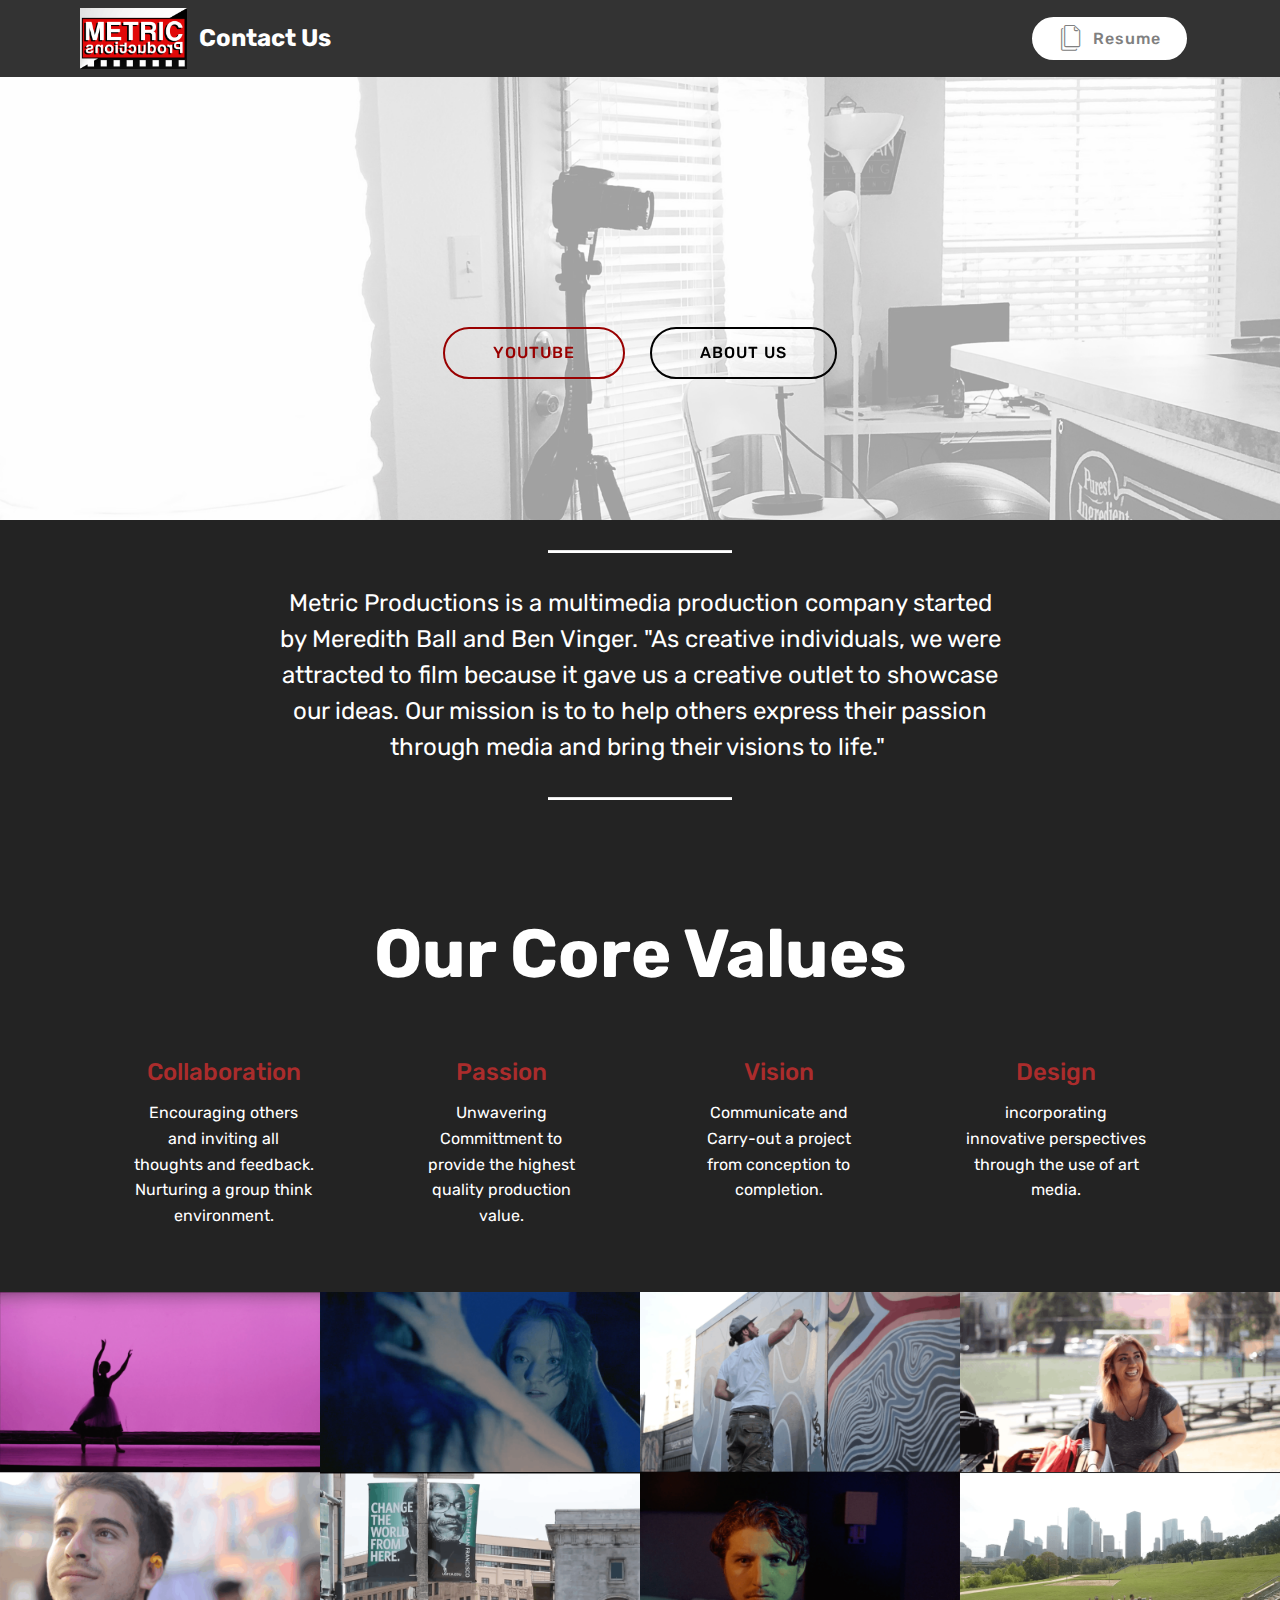
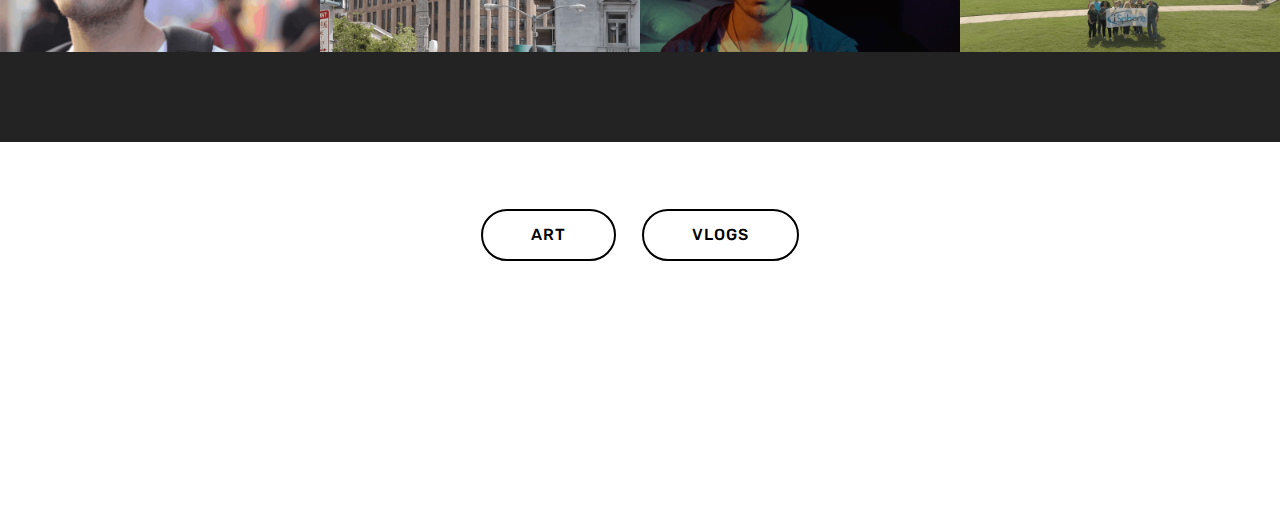
==== index.html @ 9a55eb2a "create github pages" ====
<!DOCTYPE html>
<html >
<head>
  <!-- Site made with Mobirise Website Builder v4.8.10, https://mobirise.com -->
  <meta charset="UTF-8">
  <meta http-equiv="X-UA-Compatible" content="IE=edge">
  <meta name="generator" content="Mobirise v4.8.10, mobirise.com">
  <meta name="viewport" content="width=device-width, initial-scale=1, minimum-scale=1">
  <link rel="shortcut icon" href="assets/images/web-logo-170x97.png" type="image/x-icon">
  <meta name="description" content="">
  <title>Home</title>
  <link rel="stylesheet" href="assets/web/assets/mobirise-icons/mobirise-icons.css">
  <link rel="stylesheet" href="assets/tether/tether.min.css">
  <link rel="stylesheet" href="assets/bootstrap/css/bootstrap.min.css">
  <link rel="stylesheet" href="assets/bootstrap/css/bootstrap-grid.min.css">
  <link rel="stylesheet" href="assets/bootstrap/css/bootstrap-reboot.min.css">
  <link rel="stylesheet" href="assets/dropdown/css/style.css">
  <link rel="stylesheet" href="assets/socicon/css/styles.css">
  <link rel="stylesheet" href="assets/theme/css/style.css">
  <link rel="stylesheet" href="assets/gallery/style.css">
  <link rel="stylesheet" href="assets/mobirise/css/mbr-additional.css" type="text/css">
  
  
  
</head>
<body>
  <section class="menu cid-qTkzRZLJNu" once="menu" id="menu1-0">

    

    <nav class="navbar navbar-expand beta-menu navbar-dropdown align-items-center navbar-fixed-top navbar-toggleable-sm">
        <button class="navbar-toggler navbar-toggler-right" type="button" data-toggle="collapse" data-target="#navbarSupportedContent" aria-controls="navbarSupportedContent" aria-expanded="false" aria-label="Toggle navigation">
            <div class="hamburger">
                <span></span>
                <span></span>
                <span></span>
                <span></span>
            </div>
        </button>
        <div class="menu-logo">
            <div class="navbar-brand">
                <span class="navbar-logo">
                    <a href="index.html">
                         <img src="assets/images/web-logo-170x97.png" alt="Mobirise" title="" style="height: 3.8rem;">
                    </a>
                </span>
                <span class="navbar-caption-wrap"><a class="navbar-caption text-white display-5" href="page2.html">Contact Us</a></span>
            </div>
        </div>
        <div class="collapse navbar-collapse" id="navbarSupportedContent">
            <ul class="navbar-nav nav-dropdown" data-app-modern-menu="true"><li class="nav-item">
                    <a class="nav-link link text-white display-4" href="https://mobirise.com">
                        </a>
                </li></ul>
            <div class="navbar-buttons mbr-section-btn"><a class="btn btn-sm btn-white display-7" href="assets/files/Ben Vinger Resume.pdf" target="_blank"><span class="mbri-pages mbr-iconfont mbr-iconfont-btn"></span>Resume
                    </a></div>
        </div>
    </nav>
</section>

<section class="engine"><a href="https://mobirise.info/p">site templates free download</a></section><section class="cid-rcUz6mEm0a mbr-parallax-background" id="header2-7">

    

    

    <div class="container align-center">
        <div class="row justify-content-md-center">
            <div class="mbr-white col-md-10">
                
                
                <p class="mbr-text pb-3 mbr-fonts-style display-5">&nbsp; &nbsp; &nbsp;<br><br><br><br></p>
                <div class="mbr-section-btn"><a class="btn btn-md btn-warning-outline display-4" href="https://www.youtube.com/user/sirvbenv1" target="_blank">YOUTUBE</a>
                    <a class="btn btn-md btn-black-outline display-4" href="page1.html">ABOUT US</a></div>
            </div>
        </div>
    </div>
    
</section>

<section class="mbr-section article content10 cid-rcUO6KwycH" id="content10-b">
    
     

    <div class="container">
        <div class="inner-container" style="width: 66%;">
            <hr class="line" style="width: 25%;">
            <div class="section-text align-center mbr-white mbr-fonts-style display-5">Metric Productions is a multimedia production company started by Meredith Ball and Ben Vinger. "As creative individuals, we were attracted to film because it gave us a creative outlet to showcase our ideas. Our mission is to to help others express their passion through media and bring their visions to life."&nbsp;</div>
            <hr class="line" style="width: 25%;">
        </div>
    </div>
</section>

<section class="mbr-section content5 cid-rcUOSERqma" id="content5-e">

    

    

    <div class="container">
        <div class="media-container-row">
            <div class="title col-12 col-md-8">
                <h2 class="align-center mbr-bold mbr-white pb-3 mbr-fonts-style display-1">
                    Our Core Values</h2>
                
                
                
            </div>
        </div>
    </div>
</section>

<section class="features4 cid-rcUOARErnM" id="features4-d">
    
         

    
    <div class="container">
        <div class="media-container-row">
            <div class="card p-3 col-12 col-md-6 col-lg-3">
                <div class="card-wrapper media-container-row media-container-row">
                    <div class="card-box">
                        <h4 class="card-title pb-3 mbr-fonts-style display-5">
                            Collaboration</h4>
                        <p class="mbr-text mbr-fonts-style display-7">Encouraging others and inviting all thoughts and feedback. Nurturing a group think environment.</p>
                    </div>
                </div>
            </div>

            <div class="card p-3 col-12 col-md-6 col-12 col-md-6 col-lg-3">
                <div class="card-wrapper media-container-row">
                    <div class="card-box">
                        <h4 class="card-title pb-3 mbr-fonts-style display-5">
                            Passion</h4>
                        <p class="mbr-text mbr-fonts-style display-7">
                            Unwavering Committment to provide the highest quality production value.</p>
                    </div>
                </div>
            </div>

            <div class="card p-3 col-12 col-md-6 col-lg-3">
                <div class="card-wrapper media-container-row">
                    <div class="card-box">
                        <h4 class="card-title pb-3 mbr-fonts-style display-5">
                            Vision</h4>
                        <p class="mbr-text mbr-fonts-style display-7">
                            Communicate and Carry-out a project from conception to completion.</p>
                    </div>
                </div>
            </div>

            <div class="card p-3 col-12 col-md-6 col-lg-3">
                <div class="card-wrapper media-container-row">
                    <div class="card-box">
                        <h4 class="card-title pb-3 mbr-fonts-style display-5">
                            Design</h4>
                        <p class="mbr-text mbr-fonts-style display-7">
                            incorporating innovative perspectives through the use of art media.</p>
                    </div>
                </div>
            </div>
        </div>
    </div>
</section>

<section class="mbr-gallery mbr-slider-carousel cid-rcUizSt6BW" id="gallery3-5">

    

    <div>
        <div><!-- Filter --><!-- Gallery --><div class="mbr-gallery-row"><div class="mbr-gallery-layout-default"><div><div><div class="mbr-gallery-item mbr-gallery-item--p0" data-video-url="false" data-tags="Awesome"><div href="#lb-gallery3-5" data-slide-to="0" data-toggle="modal"><img src="assets/images/pink-1280x720-800x450.png" alt="" title=""><span class="icon-focus"></span></div></div><div class="mbr-gallery-item mbr-gallery-item--p0" data-video-url="false" data-tags="Awesome"><div href="#lb-gallery3-5" data-slide-to="1" data-toggle="modal"><img src="assets/images/girl-1280x720-800x450.png" alt="" title=""><span class="icon-focus"></span></div></div><div class="mbr-gallery-item mbr-gallery-item--p0" data-video-url="false" data-tags="Awesome"><div href="#lb-gallery3-5" data-slide-to="2" data-toggle="modal"><img src="assets/images/reel3-1280x720-800x450.png" alt="" title=""><span class="icon-focus"></span></div></div><div class="mbr-gallery-item mbr-gallery-item--p0" data-video-url="false" data-tags="Awesome"><div href="#lb-gallery3-5" data-slide-to="3" data-toggle="modal"><img src="assets/images/reel4-1280x720-800x450.png" alt="" title=""><span class="icon-focus"></span></div></div><div class="mbr-gallery-item mbr-gallery-item--p0" data-video-url="false" data-tags="ART"><div href="#lb-gallery3-5" data-slide-to="4" data-toggle="modal"><img src="assets/images/reel5-1280x720-800x450.png" alt="" title=""><span class="icon-focus"></span></div></div><div class="mbr-gallery-item mbr-gallery-item--p0" data-video-url="false" data-tags="Awesome"><div href="#lb-gallery3-5" data-slide-to="5" data-toggle="modal"><img src="assets/images/reel6-1280x720-800x450.png" alt="" title=""><span class="icon-focus"></span></div></div><div class="mbr-gallery-item mbr-gallery-item--p0" data-video-url="false" data-tags="ART"><div href="#lb-gallery3-5" data-slide-to="6" data-toggle="modal"><img src="assets/images/reel7-1280x720-800x450.png" alt="" title=""><span class="icon-focus"></span></div></div><div class="mbr-gallery-item mbr-gallery-item--p0" data-video-url="false" data-tags="Awesome"><div href="#lb-gallery3-5" data-slide-to="7" data-toggle="modal"><img src="assets/images/reel8-1280x720-800x450.png" alt="" title=""><span class="icon-focus"></span></div></div></div></div><div class="clearfix"></div></div></div><!-- Lightbox --><div data-app-prevent-settings="" class="mbr-slider modal fade carousel slide" tabindex="-1" data-keyboard="true" data-interval="false" id="lb-gallery3-5"><div class="modal-dialog"><div class="modal-content"><div class="modal-body"><div class="carousel-inner"><div class="carousel-item active"><img src="assets/images/pink-1280x720.png" alt="" title=""></div><div class="carousel-item"><img src="assets/images/girl-1280x720.png" alt="" title=""></div><div class="carousel-item active"><img src="assets/images/reel3-1280x720.png" alt="" title=""></div><div class="carousel-item active"><img src="assets/images/reel4-1280x720.png" alt="" title=""></div><div class="carousel-item"><img src="assets/images/reel5-1280x720.png" alt="" title=""></div><div class="carousel-item active"><img src="assets/images/reel6-1280x720.png" alt="" title=""></div><div class="carousel-item"><img src="assets/images/reel7-1280x720.png" alt="" title=""></div><div class="carousel-item active"><img src="assets/images/reel8-1280x720.png" alt="" title=""></div></div><a class="carousel-control carousel-control-prev" role="button" data-slide="prev" href="#lb-gallery3-5"><span class="mbri-left mbr-iconfont" aria-hidden="true"></span><span class="sr-only">Previous</span></a><a class="carousel-control carousel-control-next" role="button" data-slide="next" href="#lb-gallery3-5"><span class="mbri-right mbr-iconfont" aria-hidden="true"></span><span class="sr-only">Next</span></a><a class="close" href="#" role="button" data-dismiss="modal"><span class="sr-only">Close</span></a></div></div></div></div></div>
    </div>

</section>

<section class="mbr-section content8 cid-rcVU6upEZl" id="content8-1c">

    

    <div class="container">
        <div class="media-container-row title">
            <div class="col-12 col-md-8">
                <div class="mbr-section-btn align-center"><a class="btn btn-black-outline display-4" href="page4.html">ART</a>
                    <a class="btn btn-black-outline display-4" href="page3.html">VLOGS</a></div>
            </div>
        </div>
    </div>
</section>

<section class="cid-rcVmk6F3Ge mbr-reveal" id="footer5-t">

    

    

    <div class="container">
        <div class="media-container-row">
            <div class="col-md-3">
                <div class="media-wrap">
                    <a href="index.html">
                       <img src="assets/images/web-logo-192x110.png" alt="Mobirise" title="">
                    </a>
                </div>
            </div>
            <div class="col-md-9">
                <p class="mbr-text align-right links mbr-fonts-style display-7">
                    <a href="page1.html" class="text-black">ABOUT</a>&nbsp; &nbsp; &nbsp; <a href="page2.html">LOCATION</a> &nbsp; &nbsp; &nbsp;<a href="page2.html" class="text-black">CONTACT</a>
                </p>
            </div>
        </div>
        
    </div>
</section>


  <script src="assets/web/assets/jquery/jquery.min.js"></script>
  <script src="assets/popper/popper.min.js"></script>
  <script src="assets/tether/tether.min.js"></script>
  <script src="assets/bootstrap/js/bootstrap.min.js"></script>
  <script src="assets/smoothscroll/smooth-scroll.js"></script>
  <script src="assets/dropdown/js/script.min.js"></script>
  <script src="assets/touchswipe/jquery.touch-swipe.min.js"></script>
  <script src="assets/masonry/masonry.pkgd.min.js"></script>
  <script src="assets/imagesloaded/imagesloaded.pkgd.min.js"></script>
  <script src="assets/bootstrapcarouselswipe/bootstrap-carousel-swipe.js"></script>
  <script src="assets/vimeoplayer/jquery.mb.vimeo_player.js"></script>
  <script src="assets/parallax/jarallax.min.js"></script>
  <script src="assets/theme/js/script.js"></script>
  <script src="assets/gallery/player.min.js"></script>
  <script src="assets/gallery/script.js"></script>
  <script src="assets/slidervideo/script.js"></script>
  
  
</body>
</html>
---- assets/web/assets/mobirise-icons/mobirise-icons.css ----
@font-face {
  font-family: 'MobiriseIcons';
  src:  url('mobirise-icons.eot?spat4u');
  src:  url('mobirise-icons.eot?spat4u#iefix') format('embedded-opentype'),
    url('mobirise-icons.ttf?spat4u') format('truetype'),
    url('mobirise-icons.woff?spat4u') format('woff'),
    url('mobirise-icons.svg?spat4u#MobiriseIcons') format('svg');
  font-weight: normal;
  font-style: normal;
}

[class^="mbri-"], [class*=" mbri-"] {
  /* use !important to prevent issues with browser extensions that change fonts */
  font-family: MobiriseIcons !important;
  speak: none;
  font-style: normal;
  font-weight: normal;
  font-variant: normal;
  text-transform: none;
  line-height: 1;

  /* Better Font Rendering =========== */
  -webkit-font-smoothing: antialiased;
  -moz-osx-font-smoothing: grayscale;
}

.mbri-add-submenu:before {
  content: "\e900";
}
.mbri-alert:before {
  content: "\e901";
}
.mbri-align-center:before {
  content: "\e902";
}
.mbri-align-justify:before {
  content: "\e903";
}
.mbri-align-left:before {
  content: "\e904";
}
.mbri-align-right:before {
  content: "\e905";
}
.mbri-android:before {
  content: "\e906";
}
.mbri-apple:before {
  content: "\e907";
}
.mbri-arrow-down:before {
  content: "\e908";
}
.mbri-arrow-next:before {
  content: "\e909";
}
.mbri-arrow-prev:before {
  content: "\e90a";
}
.mbri-arrow-up:before {
  content: "\e90b";
}
.mbri-bold:before {
  content: "\e90c";
}
.mbri-bookmark:before {
  content: "\e90d";
}
.mbri-bootstrap:before {
  content: "\e90e";
}
.mbri-briefcase:before {
  content: "\e90f";
}
.mbri-browse:before {
  content: "\e910";
}
.mbri-bulleted-list:before {
  content: "\e911";
}
.mbri-calendar:before {
  content: "\e912";
}
.mbri-camera:before {
  content: "\e913";
}
.mbri-cart-add:before {
  content: "\e914";
}
.mbri-cart-full:before {
  content: "\e915";
}
.mbri-cash:before {
  content: "\e916";
}
.mbri-change-style:before {
  content: "\e917";
}
.mbri-chat:before {
  content: "\e918";
}
.mbri-clock:before {
  content: "\e919";
}
.mbri-close:before {
  content: "\e91a";
}
.mbri-cloud:before {
  content: "\e91b";
}
.mbri-code:before {
  content: "\e91c";
}
.mbri-contact-form:before {
  content: "\e91d";
}
.mbri-credit-card:before {
  content: "\e91e";
}
.mbri-cursor-click:before {
  content: "\e91f";
}
.mbri-cust-feedback:before {
  content: "\e920";
}
.mbri-database:before {
  content: "\e921";
}
.mbri-delivery:before {
  content: "\e922";
}
.mbri-desktop:before {
  content: "\e923";
}
.mbri-devices:before {
  content: "\e924";
}
.mbri-down:before {
  content: "\e925";
}
.mbri-download:before {
  content: "\e989";
}
.mbri-drag-n-drop:before {
  content: "\e927";
}
.mbri-drag-n-drop2:before {
  content: "\e928";
}
.mbri-edit:before {
  content: "\e929";
}
.mbri-edit2:before {
  content: "\e92a";
}
.mbri-error:before {
  content: "\e92b";
}
.mbri-extension:before {
  content: "\e92c";
}
.mbri-features:before {
  content: "\e92d";
}
.mbri-file:before {
  content: "\e92e";
}
.mbri-flag:before {
  content: "\e92f";
}
.mbri-folder:before {
  content: "\e930";
}
.mbri-gift:before {
  content: "\e931";
}
.mbri-github:before {
  content: "\e932";
}
.mbri-globe:before {
  content: "\e933";
}
.mbri-globe-2:before {
  content: "\e934";
}
.mbri-growing-chart:before {
  content: "\e935";
}
.mbri-hearth:before {
  content: "\e936";
}
.mbri-help:before {
  content: "\e937";
}
.mbri-home:before {
  content: "\e938";
}
.mbri-hot-cup:before {
  content: "\e939";
}
.mbri-idea:before {
  content: "\e93a";
}
.mbri-image-gallery:before {
  content: "\e93b";
}
.mbri-image-slider:before {
  content: "\e93c";
}
.mbri-info:before {
  content: "\e93d";
}
.mbri-italic:before {
  content: "\e93e";
}
.mbri-key:before {
  content: "\e93f";
}
.mbri-laptop:before {
  content: "\e940";
}
.mbri-layers:before {
  content: "\e941";
}
.mbri-left-right:before {
  content: "\e942";
}
.mbri-left:before {
  content: "\e943";
}
.mbri-letter:before {
  content: "\e944";
}
.mbri-like:before {
  content: "\e945";
}
.mbri-link:before {
  content: "\e946";
}
.mbri-lock:before {
  content: "\e947";
}
.mbri-login:before {
  content: "\e948";
}
.mbri-logout:before {
  content: "\e949";
}
.mbri-magic-stick:before {
  content: "\e94a";
}
.mbri-map-pin:before {
  content: "\e94b";
}
.mbri-menu:before {
  content: "\e94c";
}
.mbri-mobile:before {
  content: "\e94d";
}
.mbri-mobile2:before {
  content: "\e94e";
}
.mbri-mobirise:before {
  content: "\e94f";
}
.mbri-more-horizontal:before {
  content: "\e950";
}
.mbri-more-vertical:before {
  content: "\e951";
}
.mbri-music:before {
  content: "\e952";
}
.mbri-new-file:before {
  content: "\e953";
}
.mbri-numbered-list:before {
  content: "\e954";
}
.mbri-opened-folder:before {
  content: "\e955";
}
.mbri-pages:before {
  content: "\e956";
}
.mbri-paper-plane:before {
  content: "\e957";
}
.mbri-paperclip:before {
  content: "\e958";
}
.mbri-photo:before {
  content: "\e959";
}
.mbri-photos:before {
  content: "\e95a";
}
.mbri-pin:before {
  content: "\e95b";
}
.mbri-play:before {
  content: "\e95c";
}
.mbri-plus:before {
  content: "\e95d";
}
.mbri-preview:before {
  content: "\e95e";
}
.mbri-print:before {
  content: "\e95f";
}
.mbri-protect:before {
  content: "\e960";
}
.mbri-question:before {
  content: "\e961";
}
.mbri-quote-left:before {
  content: "\e962";
}
.mbri-quote-right:before {
  content: "\e963";
}
.mbri-refresh:before {
  content: "\e964";
}
.mbri-responsive:before {
  content: "\e965";
}
.mbri-right:before {
  content: "\e966";
}
.mbri-rocket:before {
  content: "\e967";
}
.mbri-sad-face:before {
  content: "\e968";
}
.mbri-sale:before {
  content: "\e969";
}
.mbri-save:before {
  content: "\e96a";
}
.mbri-search:before {
  content: "\e96b";
}
.mbri-setting:before {
  content: "\e96c";
}
.mbri-setting2:before {
  content: "\e96d";
}
.mbri-setting3:before {
  content: "\e96e";
}
.mbri-share:before {
  content: "\e96f";
}
.mbri-shopping-bag:before {
  content: "\e970";
}
.mbri-shopping-basket:before {
  content: "\e971";
}
.mbri-shopping-cart:before {
  content: "\e972";
}
.mbri-sites:before {
  content: "\e973";
}
.mbri-smile-face:before {
  content: "\e974";
}
.mbri-speed:before {
  content: "\e975";
}
.mbri-star:before {
  content: "\e976";
}
.mbri-success:before {
  content: "\e977";
}
.mbri-sun:before {
  content: "\e978";
}
.mbri-sun2:before {
  content: "\e979";
}
.mbri-tablet:before {
  content: "\e97a";
}
.mbri-tablet-vertical:before {
  content: "\e97b";
}
.mbri-target:before {
  content: "\e97c";
}
.mbri-timer:before {
  content: "\e97d";
}
.mbri-to-ftp:before {
  content: "\e97e";
}
.mbri-to-local-drive:before {
  content: "\e97f";
}
.mbri-touch-swipe:before {
  content: "\e980";
}
.mbri-touch:before {
  content: "\e981";
}
.mbri-trash:before {
  content: "\e982";
}
.mbri-underline:before {
  content: "\e983";
}
.mbri-unlink:before {
  content: "\e984";
}
.mbri-unlock:before {
  content: "\e985";
}
.mbri-up-down:before {
  content: "\e986";
}
.mbri-up:before {
  content: "\e987";
}
.mbri-update:before {
  content: "\e988";
}
.mbri-upload:before {
 content: "\e926"; 
}
.mbri-user:before {
  content: "\e98a";
}
.mbri-user2:before {
  content: "\e98b";
}
.mbri-users:before {
  content: "\e98c";
}
.mbri-video:before {
  content: "\e98d";
}
.mbri-video-play:before {
  content: "\e98e";
}
.mbri-watch:before {
  content: "\e98f";
}
.mbri-website-theme:before {
  content: "\e990";
}
.mbri-wifi:before {
  content: "\e991";
}
.mbri-windows:before {
  content: "\e992";
}
.mbri-zoom-out:before {
  content: "\e993";
}
.mbri-redo:before {
  content: "\e994";
}
.mbri-undo:before {
  content: "\e995";
}
---- assets/dropdown/css/style.css ----
.navbar-dropdown {
  left: 0;
  padding: 0;
  position: absolute;
  right: 0;
  top: 0;
  transition: all 0.45s ease;
  z-index: 1030;
  background: #282828; }
  .navbar-dropdown .navbar-logo {
    margin-right: 0.8rem;
    transition: margin 0.3s ease-in-out;
    vertical-align: middle; }
    .navbar-dropdown .navbar-logo img {
      height: 3.125rem;
      transition: all 0.3s ease-in-out; }
    .navbar-dropdown .navbar-logo.mbr-iconfont {
      font-size: 3.125rem;
      line-height: 3.125rem; }
  .navbar-dropdown .navbar-caption {
    font-weight: 700;
    white-space: normal;
    vertical-align: -4px;
    line-height: 3.125rem !important; }
    .navbar-dropdown .navbar-caption, .navbar-dropdown .navbar-caption:hover {
      color: inherit;
      text-decoration: none; }
  .navbar-dropdown .mbr-iconfont + .navbar-caption {
    vertical-align: -1px; }
  .navbar-dropdown.navbar-fixed-top {
    position: fixed; }
  .navbar-dropdown .navbar-brand span {
    vertical-align: -4px; }
  .navbar-dropdown.bg-color.transparent {
    background: none; }
  .navbar-dropdown.navbar-short .navbar-brand {
    padding: 0.625rem 0; }
    .navbar-dropdown.navbar-short .navbar-brand span {
      vertical-align: -1px; }
  .navbar-dropdown.navbar-short .navbar-caption {
    line-height: 2.375rem !important;
    vertical-align: -2px; }
  .navbar-dropdown.navbar-short .navbar-logo {
    margin-right: 0.5rem; }
    .navbar-dropdown.navbar-short .navbar-logo img {
      height: 2.375rem; }
    .navbar-dropdown.navbar-short .navbar-logo.mbr-iconfont {
      font-size: 2.375rem;
      line-height: 2.375rem; }
  .navbar-dropdown.navbar-short .mbr-table-cell {
    height: 3.625rem; }
  .navbar-dropdown .navbar-close {
    left: 0.6875rem;
    position: fixed;
    top: 0.75rem;
    z-index: 1000; }
  .navbar-dropdown .hamburger-icon {
    content: "";
    display: inline-block;
    vertical-align: middle;
    width: 16px;
    -webkit-box-shadow: 0 -6px 0 1px #282828,0 0 0 1px #282828,0 6px 0 1px #282828;
    -moz-box-shadow: 0 -6px 0 1px #282828,0 0 0 1px #282828,0 6px 0 1px #282828;
    box-shadow: 0 -6px 0 1px #282828,0 0 0 1px #282828,0 6px 0 1px #282828; }

.dropdown-menu .dropdown-toggle[data-toggle="dropdown-submenu"]::after {
  border-bottom: 0.35em solid transparent;
  border-left: 0.35em solid;
  border-right: 0;
  border-top: 0.35em solid transparent;
  margin-left: 0.3rem; }

.dropdown-menu .dropdown-item:focus {
  outline: 0; }

.nav-dropdown {
  font-size: 0.75rem;
  font-weight: 500;
  height: auto !important; }
  .nav-dropdown .nav-btn {
    padding-left: 1rem; }
  .nav-dropdown .link {
    margin: .667em 1.667em;
    font-weight: 500;
    padding: 0;
    transition: color .2s ease-in-out; }
    .nav-dropdown .link.dropdown-toggle {
      margin-right: 2.583em; }
      .nav-dropdown .link.dropdown-toggle::after {
        margin-left: .25rem;
        border-top: 0.35em solid;
        border-right: 0.35em solid transparent;
        border-left: 0.35em solid transparent;
        border-bottom: 0; }
      .nav-dropdown .link.dropdown-toggle[aria-expanded="true"] {
        margin: 0;
        padding: 0.667em 3.263em  0.667em 1.667em; }
  .nav-dropdown .link::after,
  .nav-dropdown .dropdown-item::after {
    color: inherit; }
  .nav-dropdown .btn {
    font-size: 0.75rem;
    font-weight: 700;
    letter-spacing: 0;
    margin-bottom: 0;
    padding-left: 1.25rem;
    padding-right: 1.25rem; }
  .nav-dropdown .dropdown-menu {
    border-radius: 0;
    border: 0;
    left: 0;
    margin: 0;
    padding-bottom: 1.25rem;
    padding-top: 1.25rem;
    position: relative; }
  .nav-dropdown .dropdown-submenu {
    margin-left: 0.125rem;
    top: 0; }
  .nav-dropdown .dropdown-item {
    font-weight: 500;
    line-height: 2;
    padding: 0.3846em 4.615em 0.3846em 1.5385em;
    position: relative;
    transition: color .2s ease-in-out, background-color .2s ease-in-out; }
    .nav-dropdown .dropdown-item::after {
      margin-top: -0.3077em;
      position: absolute;
      right: 1.1538em;
      top: 50%; }
    .nav-dropdown .dropdown-item:focus, .nav-dropdown .dropdown-item:hover {
      background: none; }

@media (max-width: 767px) {
  .nav-dropdown.navbar-toggleable-sm {
    bottom: 0;
    display: none;
    left: 0;
    overflow-x: hidden;
    position: fixed;
    top: 0;
    transform: translateX(-100%);
    -ms-transform: translateX(-100%);
    -webkit-transform: translateX(-100%);
    width: 18.75rem;
    z-index: 999; } }
.nav-dropdown.navbar-toggleable-xl {
  bottom: 0;
  display: none;
  left: 0;
  overflow-x: hidden;
  position: fixed;
  top: 0;
  transform: translateX(-100%);
  -ms-transform: translateX(-100%);
  -webkit-transform: translateX(-100%);
  width: 18.75rem;
  z-index: 999; }

.nav-dropdown-sm {
  display: block !important;
  overflow-x: hidden;
  overflow: auto;
  padding-top: 3.875rem; }
  .nav-dropdown-sm::after {
    content: "";
    display: block;
    height: 3rem;
    width: 100%; }
  .nav-dropdown-sm.collapse.in ~ .navbar-close {
    display: block !important; }
  .nav-dropdown-sm.collapsing, .nav-dropdown-sm.collapse.in {
    transform: translateX(0);
    -ms-transform: translateX(0);
    -webkit-transform: translateX(0);
    transition: all 0.25s ease-out;
    -webkit-transition: all 0.25s ease-out;
    background: #282828; }
  .nav-dropdown-sm.collapsing[aria-expanded="false"] {
    transform: translateX(-100%);
    -ms-transform: translateX(-100%);
    -webkit-transform: translateX(-100%); }
  .nav-dropdown-sm .nav-item {
    display: block;
    margin-left: 0 !important;
    padding-left: 0; }
  .nav-dropdown-sm .link,
  .nav-dropdown-sm .dropdown-item {
    border-top: 1px dotted rgba(255, 255, 255, 0.1);
    font-size: 0.8125rem;
    line-height: 1.6;
    margin: 0 !important;
    padding: 0.875rem 2.4rem 0.875rem 1.5625rem !important;
    position: relative;
    white-space: normal; }
    .nav-dropdown-sm .link:focus, .nav-dropdown-sm .link:hover,
    .nav-dropdown-sm .dropdown-item:focus,
    .nav-dropdown-sm .dropdown-item:hover {
      background: rgba(0, 0, 0, 0.2) !important;
      color: #c0a375; }
  .nav-dropdown-sm .nav-btn {
    position: relative;
    padding: 1.5625rem 1.5625rem 0 1.5625rem; }
    .nav-dropdown-sm .nav-btn::before {
      border-top: 1px dotted rgba(255, 255, 255, 0.1);
      content: "";
      left: 0;
      position: absolute;
      top: 0;
      width: 100%; }
    .nav-dropdown-sm .nav-btn + .nav-btn {
      padding-top: 0.625rem; }
      .nav-dropdown-sm .nav-btn + .nav-btn::before {
        display: none; }
  .nav-dropdown-sm .btn {
    padding: 0.625rem 0; }
  .nav-dropdown-sm .dropdown-toggle[data-toggle="dropdown-submenu"]::after {
    margin-left: .25rem;
    border-top: 0.35em solid;
    border-right: 0.35em solid transparent;
    border-left: 0.35em solid transparent;
    border-bottom: 0; }
  .nav-dropdown-sm .dropdown-toggle[data-toggle="dropdown-submenu"][aria-expanded="true"]::after {
    border-top: 0;
    border-right: 0.35em solid transparent;
    border-left: 0.35em solid transparent;
    border-bottom: 0.35em solid; }
  .nav-dropdown-sm .dropdown-menu {
    margin: 0;
    padding: 0;
    position: relative;
    top: 0;
    left: 0;
    width: 100%;
    border: 0;
    float: none;
    border-radius: 0;
    background: none; }
  .nav-dropdown-sm .dropdown-submenu {
    left: 100%;
    margin-left: 0.125rem;
    margin-top: -1.25rem;
    top: 0; }

.navbar-toggleable-sm .nav-dropdown .dropdown-menu {
  position: absolute; }

.navbar-toggleable-sm .nav-dropdown .dropdown-submenu {
  left: 100%;
  margin-left: 0.125rem;
  margin-top: -1.25rem;
  top: 0; }

.navbar-toggleable-sm.opened .nav-dropdown .dropdown-menu {
  position: relative; }

.navbar-toggleable-sm.opened .nav-dropdown .dropdown-submenu {
  left: 0;
  margin-left: 00rem;
  margin-top: 0rem;
  top: 0; }

.is-builder .nav-dropdown.collapsing {
  transition: none !important; }

/*# sourceMappingURL=style.css.map */
---- assets/socicon/css/styles.css ----
@charset "UTF-8";

@font-face {
  font-family: "socicon";
  src:url("../fonts/socicon.eot");
  src:url("../fonts/socicon.eot?#iefix") format("embedded-opentype"),
    url("../fonts/socicon.woff") format("woff"),
    url("../fonts/socicon.ttf") format("truetype"),
    url("../fonts/socicon.svg#socicon") format("svg");
  font-weight: normal;
  font-style: normal;

}

[data-icon]:before {
  font-family: "socicon" !important;
  content: attr(data-icon);
  font-style: normal !important;
  font-weight: normal !important;
  font-variant: normal !important;
  text-transform: none !important;
  speak: none;
  line-height: 1;
  -webkit-font-smoothing: antialiased;
  -moz-osx-font-smoothing: grayscale;
}

[class^="socicon-"]:before,
[class*=" socicon-"]:before {
  font-family: "socicon" !important;
  font-style: normal !important;
  font-weight: normal !important;
  font-variant: normal !important;
  text-transform: none !important;
  speak: none;
  line-height: 1;
  -webkit-font-smoothing: antialiased;
  -moz-osx-font-smoothing: grayscale;
}

.socicon-modelmayhem:before {
  content: "\e000";
}
.socicon-mixcloud:before {
  content: "\e001";
}
.socicon-drupal:before {
  content: "\e002";
}
.socicon-swarm:before {
  content: "\e003";
}
.socicon-istock:before {
  content: "\e004";
}
.socicon-yammer:before {
  content: "\e005";
}
.socicon-ello:before {
  content: "\e006";
}
.socicon-stackoverflow:before {
  content: "\e007";
}
.socicon-persona:before {
  content: "\e008";
}
.socicon-triplej:before {
  content: "\e009";
}
.socicon-houzz:before {
  content: "\e00a";
}
.socicon-rss:before {
  content: "\e00b";
}
.socicon-paypal:before {
  content: "\e00c";
}
.socicon-odnoklassniki:before {
  content: "\e00d";
}
.socicon-airbnb:before {
  content: "\e00e";
}
.socicon-periscope:before {
  content: "\e00f";
}
.socicon-outlook:before {
  content: "\e010";
}
.socicon-coderwall:before {
  content: "\e011";
}
.socicon-tripadvisor:before {
  content: "\e012";
}
.socicon-appnet:before {
  content: "\e013";
}
.socicon-goodreads:before {
  content: "\e014";
}
.socicon-tripit:before {
  content: "\e015";
}
.socicon-lanyrd:before {
  content: "\e016";
}
.socicon-slideshare:before {
  content: "\e017";
}
.socicon-buffer:before {
  content: "\e018";
}
.socicon-disqus:before {
  content: "\e019";
}
.socicon-vkontakte:before {
  content: "\e01a";
}
.socicon-whatsapp:before {
  content: "\e01b";
}
.socicon-patreon:before {
  content: "\e01c";
}
.socicon-storehouse:before {
  content: "\e01d";
}
.socicon-pocket:before {
  content: "\e01e";
}
.socicon-mail:before {
  content: "\e01f";
}
.socicon-blogger:before {
  content: "\e020";
}
.socicon-technorati:before {
  content: "\e021";
}
.socicon-reddit:before {
  content: "\e022";
}
.socicon-dribbble:before {
  content: "\e023";
}
.socicon-stumbleupon:before {
  content: "\e024";
}
.socicon-digg:before {
  content: "\e025";
}
.socicon-envato:before {
  content: "\e026";
}
.socicon-behance:before {
  content: "\e027";
}
.socicon-delicious:before {
  content: "\e028";
}
.socicon-deviantart:before {
  content: "\e029";
}
.socicon-forrst:before {
  content: "\e02a";
}
.socicon-play:before {
  content: "\e02b";
}
.socicon-zerply:before {
  content: "\e02c";
}
.socicon-wikipedia:before {
  content: "\e02d";
}
.socicon-apple:before {
  content: "\e02e";
}
.socicon-flattr:before {
  content: "\e02f";
}
.socicon-github:before {
  content: "\e030";
}
.socicon-renren:before {
  content: "\e031";
}
.socicon-friendfeed:before {
  content: "\e032";
}
.socicon-newsvine:before {
  content: "\e033";
}
.socicon-identica:before {
  content: "\e034";
}
.socicon-bebo:before {
  content: "\e035";
}
.socicon-zynga:before {
  content: "\e036";
}
.socicon-steam:before {
  content: "\e037";
}
.socicon-xbox:before {
  content: "\e038";
}
.socicon-windows:before {
  content: "\e039";
}
.socicon-qq:before {
  content: "\e03a";
}
.socicon-douban:before {
  content: "\e03b";
}
.socicon-meetup:before {
  content: "\e03c";
}
.socicon-playstation:before {
  content: "\e03d";
}
.socicon-android:before {
  content: "\e03e";
}
.socicon-snapchat:before {
  content: "\e03f";
}
.socicon-twitter:before {
  content: "\e040";
}
.socicon-facebook:before {
  content: "\e041";
}
.socicon-googleplus:before {
  content: "\e042";
}
.socicon-pinterest:before {
  content: "\e043";
}
.socicon-foursquare:before {
  content: "\e044";
}
.socicon-yahoo:before {
  content: "\e045";
}
.socicon-skype:before {
  content: "\e046";
}
.socicon-yelp:before {
  content: "\e047";
}
.socicon-feedburner:before {
  content: "\e048";
}
.socicon-linkedin:before {
  content: "\e049";
}
.socicon-viadeo:before {
  content: "\e04a";
}
.socicon-xing:before {
  content: "\e04b";
}
.socicon-myspace:before {
  content: "\e04c";
}
.socicon-soundcloud:before {
  content: "\e04d";
}
.socicon-spotify:before {
  content: "\e04e";
}
.socicon-grooveshark:before {
  content: "\e04f";
}
.socicon-lastfm:before {
  content: "\e050";
}
.socicon-youtube:before {
  content: "\e051";
}
.socicon-vimeo:before {
  content: "\e052";
}
.socicon-dailymotion:before {
  content: "\e053";
}
.socicon-vine:before {
  content: "\e054";
}
.socicon-flickr:before {
  content: "\e055";
}
.socicon-500px:before {
  content: "\e056";
}
.socicon-wordpress:before {
  content: "\e058";
}
.socicon-tumblr:before {
  content: "\e059";
}
.socicon-twitch:before {
  content: "\e05a";
}
.socicon-8tracks:before {
  content: "\e05b";
}
.socicon-amazon:before {
  content: "\e05c";
}
.socicon-icq:before {
  content: "\e05d";
}
.socicon-smugmug:before {
  content: "\e05e";
}
.socicon-ravelry:before {
  content: "\e05f";
}
.socicon-weibo:before {
  content: "\e060";
}
.socicon-baidu:before {
  content: "\e061";
}
.socicon-angellist:before {
  content: "\e062";
}
.socicon-ebay:before {
  content: "\e063";
}
.socicon-imdb:before {
  content: "\e064";
}
.socicon-stayfriends:before {
  content: "\e065";
}
.socicon-residentadvisor:before {
  content: "\e066";
}
.socicon-google:before {
  content: "\e067";
}
.socicon-yandex:before {
  content: "\e068";
}
.socicon-sharethis:before {
  content: "\e069";
}
.socicon-bandcamp:before {
  content: "\e06a";
}
.socicon-itunes:before {
  content: "\e06b";
}
.socicon-deezer:before {
  content: "\e06c";
}
.socicon-telegram:before {
  content: "\e06e";
}
.socicon-openid:before {
  content: "\e06f";
}
.socicon-amplement:before {
  content: "\e070";
}
.socicon-viber:before {
  content: "\e071";
}
.socicon-zomato:before {
  content: "\e072";
}
.socicon-draugiem:before {
  content: "\e074";
}
.socicon-endomodo:before {
  content: "\e075";
}
.socicon-filmweb:before {
  content: "\e076";
}
.socicon-stackexchange:before {
  content: "\e077";
}
.socicon-wykop:before {
  content: "\e078";
}
.socicon-teamspeak:before {
  content: "\e079";
}
.socicon-teamviewer:before {
  content: "\e07a";
}
.socicon-ventrilo:before {
  content: "\e07b";
}
.socicon-younow:before {
  content: "\e07c";
}
.socicon-raidcall:before {
  content: "\e07d";
}
.socicon-mumble:before {
  content: "\e07e";
}
.socicon-medium:before {
  content: "\e06d";
}
.socicon-bebee:before {
  content: "\e07f";
}
.socicon-hitbox:before {
  content: "\e080";
}
.socicon-reverbnation:before {
  content: "\e081";
}
.socicon-formulr:before {
  content: "\e082";
}
.socicon-instagram:before {
  content: "\e057";
}
.socicon-battlenet:before {
  content: "\e083";
}
.socicon-chrome:before {
  content: "\e084";
}
.socicon-discord:before {
  content: "\e086";
}
.socicon-issuu:before {
  content: "\e087";
}
.socicon-macos:before {
  content: "\e088";
}
.socicon-firefox:before {
  content: "\e089";
}
.socicon-opera:before {
  content: "\e08d";
}
.socicon-keybase:before {
  content: "\e090";
}
.socicon-alliance:before {
  content: "\e091";
}
.socicon-livejournal:before {
  content: "\e092";
}
.socicon-googlephotos:before {
  content: "\e093";
}
.socicon-horde:before {
  content: "\e094";
}
.socicon-etsy:before {
  content: "\e095";
}
.socicon-zapier:before {
  content: "\e096";
}
.socicon-google-scholar:before {
  content: "\e097";
}
.socicon-researchgate:before {
  content: "\e098";
}
.socicon-wechat:before {
  content: "\e099";
}
.socicon-strava:before {
  content: "\e09a";
}
.socicon-line:before {
  content: "\e09b";
}
.socicon-lyft:before {
  content: "\e09c";
}
.socicon-uber:before {
  content: "\e09d";
}
.socicon-songkick:before {
  content: "\e09e";
}
.socicon-viewbug:before {
  content: "\e09f";
}
.socicon-googlegroups:before {
  content: "\e0a0";
}
.socicon-quora:before {
  content: "\e073";
}
.socicon-diablo:before {
  content: "\e085";
}
.socicon-blizzard:before {
  content: "\e0a1";
}
.socicon-hearthstone:before {
  content: "\e08b";
}
.socicon-heroes:before {
  content: "\e08a";
}
.socicon-overwatch:before {
  content: "\e08c";
}
.socicon-warcraft:before {
  content: "\e08e";
}
.socicon-starcraft:before {
  content: "\e08f";
}
.socicon-beam:before {
  content: "\e0a2";
}
.socicon-curse:before {
  content: "\e0a3";
}
.socicon-player:before {
  content: "\e0a4";
}
.socicon-streamjar:before {
  content: "\e0a5";
}
.socicon-nintendo:before {
  content: "\e0a6";
}
.socicon-hellocoton:before {
  content: "\e0a7";
}
---- assets/theme/css/style.css ----
/*!
 * Mobirise v4 theme (https://mobirise.com/)
 * Copyright 2017 Mobirise
 */
section {
  background-color: #eeeeee; }

section,
.container,
.container-fluid {
  position: relative;
  word-wrap: break-word; }

a.mbr-iconfont:hover {
  text-decoration: none; }

.article .lead p, .article .lead ul, .article .lead ol, .article .lead pre, .article .lead blockquote {
  margin-bottom: 0; }

a {
  font-style: normal;
  font-weight: 400;
  cursor: pointer; }
  a, a:hover {
    text-decoration: none; }

figure {
  margin-bottom: 0; }

body {
  color: #232323; }

h1, h2, h3, h4, h5, h6,
.h1, .h2, .h3, .h4, .h5, .h6,
.display-1, .display-2, .display-3, .display-4 {
  line-height: 1;
  word-break: break-word;
  word-wrap: break-word; }

b, strong {
  font-weight: bold; }

blockquote {
  padding: 10px 0 10px 20px;
  position: relative;
  border-left: 2px solid;
  border-color: #ff3366; }

input:-webkit-autofill, input:-webkit-autofill:hover, input:-webkit-autofill:focus, input:-webkit-autofill:active {
  transition-delay: 9999s;
  transition-property: background-color, color; }

textarea[type="hidden"] {
  display: none; }

body {
  position: relative; }

section {
  background-position: 50% 50%;
  background-repeat: no-repeat;
  background-size: cover; }
  section .mbr-background-video,
  section .mbr-background-video-preview {
    position: absolute;
    bottom: 0;
    left: 0;
    right: 0;
    top: 0; }

.hidden {
  visibility: hidden; }

.mbr-z-index20 {
  z-index: 20; }

/*! Base colors */
.mbr-white {
  color: #ffffff; }

.mbr-black {
  color: #000000; }

.mbr-bg-white {
  background-color: #ffffff; }

.mbr-bg-black {
  background-color: #000000; }

/*! Text-aligns */
.align-left {
  text-align: left; }

.align-center {
  text-align: center; }

.align-right {
  text-align: right; }

@media (max-width: 767px) {
  .align-left, .align-center, .align-right, .mbr-section-btn, .mbr-section-title {
    text-align: center; } }
/*! Font-weight  */
.mbr-light {
  font-weight: 300; }

.mbr-regular {
  font-weight: 400; }

.mbr-semibold {
  font-weight: 500; }

.mbr-bold {
  font-weight: 700; }

/*! Media  */
.media-size-item {
  -webkit-flex: 1 1 auto;
  -moz-flex: 1 1 auto;
  -ms-flex: 1 1 auto;
  -o-flex: 1 1 auto;
  flex: 1 1 auto; }

.media-content {
  -webkit-flex-basis: 100%;
  flex-basis: 100%; }

.media-container-row {
  display: -ms-flexbox;
  display: -webkit-flex;
  display: flex;
  -webkit-flex-direction: row;
  -ms-flex-direction: row;
  flex-direction: row;
  -webkit-flex-wrap: wrap;
  -ms-flex-wrap: wrap;
  flex-wrap: wrap;
  -webkit-justify-content: center;
  -ms-flex-pack: center;
  justify-content: center;
  -webkit-align-content: center;
  -ms-flex-line-pack: center;
  align-content: center;
  -webkit-align-items: start;
  -ms-flex-align: start;
  align-items: start; }
  .media-container-row .media-size-item {
    width: 400px; }

.media-container-column {
  display: -ms-flexbox;
  display: -webkit-flex;
  display: flex;
  -webkit-flex-direction: column;
  -ms-flex-direction: column;
  flex-direction: column;
  -webkit-flex-wrap: wrap;
  -ms-flex-wrap: wrap;
  flex-wrap: wrap;
  -webkit-justify-content: center;
  -ms-flex-pack: center;
  justify-content: center;
  -webkit-align-content: center;
  -ms-flex-line-pack: center;
  align-content: center;
  -webkit-align-items: stretch;
  -ms-flex-align: stretch;
  align-items: stretch; }
  .media-container-column > * {
    width: 100%; }

@media (min-width: 992px) {
  .media-container-row {
    -webkit-flex-wrap: nowrap;
    -ms-flex-wrap: nowrap;
    flex-wrap: nowrap; } }
figure {
  overflow: hidden; }

figure[mbr-media-size] {
  transition: width 0.1s; }

.mbr-figure img, .mbr-figure iframe {
  display: block;
  width: 100%; }

.card {
  background-color: transparent;
  border: none; }

.card-img {
  text-align: center;
  flex-shrink: 0;
  -webkit-flex-shrink: 0; }

.media {
  max-width: 100%;
  margin: 0 auto; }

.mbr-figure {
  -ms-flex-item-align: center;
  -ms-grid-row-align: center;
  -webkit-align-self: center;
  align-self: center; }

.media-container > div {
  max-width: 100%; }

.mbr-figure img, .card-img img {
  width: 100%; }

@media (max-width: 991px) {
  .media-size-item {
    width: auto !important; }

  .media {
    width: auto; }

  .mbr-figure {
    width: 100% !important; } }
/*! Buttons */
.mbr-section-btn {
  margin-left: -.25rem;
  margin-right: -.25rem;
  font-size: 0; }

nav .mbr-section-btn {
  margin-left: 0rem;
  margin-right: 0rem; }

/*! Btn icon margin */
.btn .mbr-iconfont, .btn.btn-sm .mbr-iconfont {
  cursor: pointer;
  margin-right: 0.5rem; }

.btn.btn-md .mbr-iconfont, .btn.btn-md .mbr-iconfont {
  margin-right: 0.8rem; }

.mbr-regular {
  font-weight: 400; }

.mbr-semibold {
  font-weight: 500; }

.mbr-bold {
  font-weight: 700; }

[type="submit"] {
  -webkit-appearance: none; }

/*! Full-screen */
.mbr-fullscreen .mbr-overlay {
  min-height: 100vh; }

.mbr-fullscreen {
  display: flex;
  display: -webkit-flex;
  display: -moz-flex;
  display: -ms-flex;
  display: -o-flex;
  align-items: center;
  -webkit-align-items: center;
  min-height: 100vh;
  padding-top: 3rem;
  padding-bottom: 3rem; }

/*! Map */
.map {
  height: 25rem;
  position: relative; }
  .map iframe {
    width: 100%;
    height: 100%; }

/* Form */
.form-asterisk {
  font-family: initial;
  position: absolute;
  top: -2px;
  font-weight: normal; }

/*! Scroll to top arrow */
.mbr-arrow-up {
  bottom: 25px;
  right: 90px;
  position: fixed;
  text-align: right;
  z-index: 5000;
  color: #ffffff;
  font-size: 32px;
  transform: rotate(180deg);
  -webkit-transform: rotate(180deg); }

.mbr-arrow-up a {
  background: rgba(0, 0, 0, 0.2);
  border-radius: 3px;
  color: #fff;
  display: inline-block;
  height: 60px;
  width: 60px;
  outline-style: none !important;
  position: relative;
  text-decoration: none;
  transition: all .3s ease-in-out;
  cursor: pointer;
  text-align: center; }
  .mbr-arrow-up a:hover {
    background-color: rgba(0, 0, 0, 0.4); }
  .mbr-arrow-up a i {
    line-height: 60px; }

.mbr-arrow-up-icon {
  display: block;
  color: #fff; }

.mbr-arrow-up-icon::before {
  content: "\203a";
  display: inline-block;
  font-family: serif;
  font-size: 32px;
  line-height: 1;
  font-style: normal;
  position: relative;
  top: 6px;
  left: -4px;
  -webkit-transform: rotate(-90deg);
  transform: rotate(-90deg); }

/*! Arrow Down */
.mbr-arrow {
  position: absolute;
  bottom: 45px;
  left: 50%;
  width: 60px;
  height: 60px;
  cursor: pointer;
  background-color: rgba(80, 80, 80, 0.5);
  border-radius: 50%;
  -webkit-transform: translateX(-50%);
  transform: translateX(-50%); }
  .mbr-arrow > a {
    display: inline-block;
    text-decoration: none;
    outline-style: none;
    -webkit-animation: arrowdown 1.7s ease-in-out infinite;
    animation: arrowdown 1.7s ease-in-out infinite; }
    .mbr-arrow > a > i {
      position: absolute;
      top: -2px;
      left: 15px;
      font-size: 2rem; }

@keyframes arrowdown {
  0% {
    transform: translateY(0px);
    -webkit-transform: translateY(0px); }
  50% {
    transform: translateY(-5px);
    -webkit-transform: translateY(-5px); }
  100% {
    transform: translateY(0px);
    -webkit-transform: translateY(0px); } }
@-webkit-keyframes arrowdown {
  0% {
    transform: translateY(0px);
    -webkit-transform: translateY(0px); }
  50% {
    transform: translateY(-5px);
    -webkit-transform: translateY(-5px); }
  100% {
    transform: translateY(0px);
    -webkit-transform: translateY(0px); } }
@media (max-width: 500px) {
  .mbr-arrow-up {
    left: 50%;
    right: auto;
    transform: translateX(-50%) rotate(180deg);
    -webkit-transform: translateX(-50%) rotate(180deg); } }
/*Gradients animation*/
@keyframes gradient-animation {
  from {
    background-position: 0% 100%;
    animation-timing-function: ease-in-out; }
  to {
    background-position: 100% 0%;
    animation-timing-function: ease-in-out; } }
@-webkit-keyframes gradient-animation {
  from {
    background-position: 0% 100%;
    animation-timing-function: ease-in-out; }
  to {
    background-position: 100% 0%;
    animation-timing-function: ease-in-out; } }
.bg-gradient {
  background-size: 200% 200%;
  animation: gradient-animation 5s infinite alternate;
  -webkit-animation: gradient-animation 5s infinite alternate; }

.menu .navbar-brand {
  display: -webkit-flex; }
  .menu .navbar-brand span {
    display: flex;
    display: -webkit-flex; }
  .menu .navbar-brand .navbar-caption-wrap {
    display: -webkit-flex; }
  .menu .navbar-brand .navbar-logo img {
    display: -webkit-flex; }
@media (min-width: 768px) and (max-width: 991px) {
  .menu .navbar-toggleable-sm .navbar-nav {
    display: -webkit-box;
    display: -webkit-flex;
    display: -ms-flexbox; } }
@media (min-width: 992px) {
  .menu .navbar-nav.nav-dropdown {
    display: -webkit-flex; }
  .menu .navbar-toggleable-sm .navbar-collapse {
    display: -webkit-flex !important; } }
@media (max-width: 767px) {
  .menu .navbar-collapse {
    overflow-y: auto;
    max-height: 80vh; }
  .menu .dropdown-menu {
    max-height: 60vh;
    overflow-y: auto; } }

.navbar {
  display: -webkit-flex;
  -webkit-flex-wrap: wrap;
  -webkit-align-items: center;
  -webkit-justify-content: space-between; }

.navbar-collapse {
  -webkit-flex-basis: 100%;
  -webkit-flex-grow: 1;
  -webkit-align-items: center; }

.nav-dropdown .link {
  padding: .667em 1.667em !important;
  margin: 0 !important; }

.nav {
  display: -webkit-flex;
  -webkit-flex-wrap: wrap; }

.row {
  display: -webkit-flex;
  -webkit-flex-wrap: wrap; }

.justify-content-center {
  -webkit-justify-content: center; }

.form-inline {
  display: -webkit-flex;
  -webkit-flex-flow: row wrap;
  -webkit-align-items: center; }

.card-wrapper {
  -webkit-flex: 1; }

.carousel-control {
  z-index: 10;
  display: -webkit-flex;
  -webkit-align-items: center;
  -webkit-justify-content: center; }

.carousel-controls {
  display: -webkit-flex; }

.media {
  display: -webkit-flex; }

/*# sourceMappingURL=style.css.map */
.engine {
	position: absolute;
	text-indent: -2400px;
	text-align: center;
	padding: 0;
	top: 0;
	left: -2400px;
}
---- assets/gallery/style.css ----
/*-------

   Gallery

-------*/
.mbr-gallery .mbr-gallery-item {
  position: relative;
  display: inline-block;
  width: 25%;
  cursor: pointer; }

@media (max-width: 768px) {
  .mbr-gallery .mbr-gallery-item {
    width: 50%; } }
@media (max-width: 400px) {
  .mbr-gallery .mbr-gallery-item {
    width: 100%; } }
.mbr-gallery .icon-focus,
.mbr-gallery .icon-video {
  position: absolute;
  top: calc(50% - 32px);
  left: calc(50% - 24px);
  font-family: 'MobiriseIcons' !important;
  font-size: 3rem !important;
  color: #fff;
  opacity: 0;
  transition: .2s opacity ease-in-out;
  z-index: 5; }

.mbr-gallery .icon-focus::before {
  content: '\e96b'; }

.mbr-gallery .icon-video::before {
  content: '\e95c'; }

.mbr-gallery .mbr-gallery-item > div:hover .icon-focus,
.mbr-gallery .mbr-gallery-item > div:hover .icon-video {
  opacity: 1; }

.mbr-gallery .mbr-gallery-item img {
  width: 100%;
  opacity: 1;
  -webkit-transition: .2s opacity ease-in-out;
  transition: .2s opacity ease-in-out; }

.mbr-gallery .mbr-gallery-item > div:hover img {
  opacity: 1; }

.mbr-gallery .mbr-gallery-item > div {
  background: #fff;
  display: block;
  outline: none;
  position: relative; }

.mbr-gallery .mbr-gallery-item .icon {
  -webkit-transform: translateX(-50%) translateY(-50%);
  -webkit-transition: .2s opacity ease-in-out;
  color: #000;
  font-size: 30px;
  height: 69px;
  left: 50%;
  opacity: 0;
  position: absolute;
  top: 50%;
  transform: translateX(-50%) translateY(-50%);
  transition: .2s opacity ease-in-out;
  width: 69px; }

.mbr-gallery .mbr-gallery-item .icon::after,
.mbr-gallery .mbr-gallery-item .icon::before {
  content: '';
  display: block;
  position: absolute;
  height: 69px;
  width: 1px;
  margin-left: 34.5px;
  background-color: #fff; }

.mbr-gallery .mbr-gallery-item .icon::after {
  width: 69px;
  height: 1px;
  margin-left: 0;
  margin-top: 34.5px; }

.mbr-gallery .mbr-gallery-item > div:hover .icon {
  opacity: 1; }

.mbr-gallery .mbr-gallery-item > div:hover::before {
  opacity: .9; }

.mbr-gallery .mbr-gallery-item > div:hover .mbr-gallery-title {
  background: transparent !important; }

/* remove spacing */
.mbr-gallery .mbr-gallery-row.no-gutter {
  margin: 0; }

.mbr-gallery .mbr-gallery-row.no-gutter .mbr-gallery-item {
  padding: 0; }

/* container */
.mbr-gallery .container.mbr-gallery-layout-default {
  padding: 93px 0; }

/* fix horizontal scrollbar */
.mbr-gallery .mbr-gallery-layout-article,
.mbr-gallery .mbr-gallery-layout-default {
  overflow: hidden; }

/* lightbox */
.mbr-gallery .modal {
  position: fixed;
  overflow: hidden;
  padding-right: 0 !important; }

.mbr-gallery .modal-content {
  border-radius: 0;
  border: none;
  background: transparent; }

.mbr-gallery .modal-body {
  padding: 0; }

.mbr-gallery .modal-body img {
  width: 100%; }

.mbr-gallery .modal .close {
  position: fixed;
  background: #1b1b1b;
  opacity: .5;
  font-size: 35px;
  font-weight: 300;
  width: 70px;
  height: 70px;
  border-radius: 50%;
  color: #fff;
  top: 2.5rem;
  right: 2.5rem;
  line-height: 70px;
  border: none;
  text-align: center;
  text-shadow: none;
  z-index: 5;
  -webkit-transition: opacity .3s ease;
  -moz-transition: opacity .3s ease;
  -o-transition: opacity .3s ease;
  transition: opacity .3s ease;
  font-family: 'MobiriseIcons'; }
  .mbr-gallery .modal .close::before {
    content: '\e91a'; }

.mbr-gallery .modal .close:hover {
  opacity: 1;
  background: #000;
  color: #fff; }

.mbr-gallery .modal-dialog {
  max-width: 100% !important; }

.mbr-gallery .modal.in .modal-dialog {
  margin: 0 auto; }

/* modal back color opacity */
.modal-backdrop.in {
  opacity: .8;
  filter: alpha(opacity=80); }

@media (max-width: 768px) {
  .mbr-gallery .carousel-control,
  .mbr-gallery .carousel-indicators,
  .mbr-gallery .modal .close {
    position: fixed; } }
/* fix fade in effect */
.mbr-gallery .modal.fade .modal-dialog {
  -webkit-transition: margin-top .3s ease-out;
  -moz-transition: margin-top .3s ease-out;
  -o-transition: margin-top .3s ease-out;
  transition: margin-top .3s ease-out; }

.mbr-gallery .modal.fade .modal-dialog,
.mbr-gallery .modal.in .modal-dialog {
  -webkit-transform: none;
  -ms-transform: none;
  -o-transform: none;
  transform: none; }

/*-------

   Slider

-------*/
.mbr-slider .carousel-inner > .active,
.mbr-slider .carousel-inner > .next,
.mbr-slider .carousel-inner > .prev {
  display: table; }

.mbr-slider .carousel-control {
  position: absolute;
  width: 70px;
  height: 70px;
  top: 50%;
  margin-top: -35px;
  line-height: 70px;
  border-radius: 50%;
  font-size: 35px;
  border: 0;
  opacity: .5;
  text-shadow: none;
  z-index: 5;
  color: #fff;
  -webkit-transition: all .2s ease-in-out 0s;
  -o-transition: all .2s ease-in-out 0s;
  transition: all .2s ease-in-out 0s; }

.mbr-gallery .mbr-slider .carousel-control {
  position: fixed; }

@media (max-width: 991px) {
  .mbr-gallery .mbr-slider .carousel-control {
    bottom: 2.5rem;
    margin-top: 0;
    top: auto;
    z-index: 17; } }
.mbr-gallery .mbr-slider .carousel-inner > .active {
  display: block; }

.mbr-slider .carousel-control.left {
  left: 0;
  margin-left: 2.5rem; }

.mbr-slider .carousel-control.right {
  right: 0;
  margin-right: 2.5rem; }

.mbr-slider .carousel-control .icon-next,
.mbr-slider .carousel-control .icon-prev {
  margin-top: -18px;
  font-size: 40px;
  line-height: 27px; }

.mbr-slider .carousel-control:hover {
  background: #1b1b1b;
  color: #fff;
  opacity: 1; }

.mbr-slider .carousel-indicators {
  position: absolute;
  bottom: 0;
  margin-bottom: 1.5rem !important; }

@media (max-width: 543px) {
  .mbr-slider .carousel-indicators {
    display: none; } }
.carousel-indicators .active,
.carousel-indicators li {
  width: 15px;
  height: 15px;
  margin: 3px;
  background: #1b1b1b;
  border: 0;
  opacity: .5; }

.carousel-indicators .active {
  border: 4px solid #1b1b1b;
  background: #fff; }

.carousel-indicators li {
  max-width: 15px;
  max-height: 15px;
  margin: 3px;
  background: #1b1b1b;
  border: 0;
  border-radius: 50%;
  opacity: .5; }

.carousel-indicators li.active {
  border: 4px solid #1b1b1b;
  background: #fff; }

.container .carousel-indicators {
  margin-bottom: 3px; }

.mbr-gallery .mbr-slider .carousel-indicators {
  position: fixed;
  margin-bottom: 2.5rem !important; }

@media (max-width: 991px) {
  .mbr-gallery .mbr-slider .carousel-indicators {
    margin-bottom: 3.625rem !important;
    padding-left: 2.5rem;
    padding-right: 2.5rem; } }
.mbr-slider .carousel-indicators .active,
.mbr-slider .carousel-indicators li {
  width: 20px;
  height: 20px;
  margin: 3px;
  background: #1b1b1b;
  border: 0;
  opacity: .5; }

.mbr-slider .carousel-indicators .active {
  border: 4px solid #1b1b1b;
  background: #fff; }

@media (max-width: 767px) {
  .mbr-slider .carousel-control {
    top: auto;
    bottom: 20px; }

  .mbr-slider > .container .carousel-control {
    margin-bottom: 0; } }
/* boxed slider */
.mbr-slider > .boxed-slider {
  position: relative;
  padding: 93px 0; }

.mbr-slider > .boxed-slider > div {
  position: relative; }

.mbr-slider > .container img {
  width: 100%; }

.mbr-slider > .container img + .row {
  position: absolute;
  top: 50%;
  left: 0;
  right: 0;
  -webkit-transform: translateY(-50%);
  -moz-transform: translateY(-50%);
  transform: translateY(-50%);
  z-index: 2; }

.mbr-slider .mbr-section {
  padding: 0;
  background-attachment: scroll; }

.mbr-slider .mbr-table-cell {
  padding: 0; }

.mbr-slider > .container .carousel-indicators {
  margin-bottom: 3px; }

/* article slider */
.mbr-slider > .article-slider .mbr-section,
.mbr-slider > .article-slider .mbr-section .mbr-table-cell {
  padding-top: 0;
  padding-bottom: 0; }

.modal-backdrop.show {
  opacity: .7; }

.video-container .mbr-background-video iframe {
  width: 100%;
  height: 100%; }

.mbr-gallery-item__hided {
  position: absolute !important;
  left: 0 !important;
  width: 0 !important;
  height: 0;
  padding: 0 !important; }

.mbr-gallery-item__hided img {
  display: none !important; }

.mbr-gallery-item__hided span {
  display: none !important; }

.mbr-gallery-filter {
  padding-top: 30px;
  padding-bottom: 30px;
  text-align: center; }
  .mbr-gallery-filter li {
    display: inline-block;
    padding: 5px 0;
    transition: all .3s ease-out; }
    .mbr-gallery-filter li .btn {
      cursor: pointer; }
  .mbr-gallery-filter.gallery-filter__bg li {
    color: #fff; }
  .mbr-gallery-filter.gallery-filter__bg .active {
    color: #000;
    background-color: #fff; }
  .mbr-gallery-filter ul {
    display: inline-block;
    width: 100%;
    padding-left: 0;
    margin-bottom: 0;
    list-style: none; }

.mbr-gallery-item > div {
  position: relative; }

.mbr-gallery-item--p1 {
  padding: 0.5rem; }

.mbr-gallery-item--p2 {
  padding: 1rem; }

.mbr-gallery-item--p3 {
  padding: 1.5rem; }

.mbr-gallery-item--p4 {
  padding: 2rem; }

.mbr-gallery-item--p5 {
  padding: 2.5rem; }

.mbr-gallery-item--p6 {
  padding: 3rem; }

.mbr-gallery .mbr-gallery-item--p4 {
  width: 33.333%; }

.mbr-gallery .mbr-gallery-item--p6, .mbr-gallery .mbr-gallery-item--p5 {
  width: 50%; }

@media (max-width: 992px) {
  .mbr-gallery-item--p1 {
    padding: 0.5rem; }

  .mbr-gallery-item--p2 {
    padding: 0.8rem; }

  .mbr-gallery-item--p3 {
    padding: 1rem; }

  .mbr-gallery-item--p4 {
    padding: 1.5rem; }

  .mbr-gallery-item--p5 {
    padding: 1.8rem; }

  .mbr-gallery-item--p6 {
    padding: 2rem; }

  .mbr-gallery .mbr-gallery-item--p2,
  .mbr-gallery .mbr-gallery-item--p3 {
    width: 50%; }

  .mbr-gallery .mbr-gallery-item--p6,
  .mbr-gallery .mbr-gallery-item--p5,
  .mbr-gallery .mbr-gallery-item--p4 {
    width: 100%; } }
@media (max-width: 400px) {
  .mbr-gallery .mbr-gallery-item--p3,
  .mbr-gallery .mbr-gallery-item--p2,
  .mbr-gallery .mbr-gallery-item--p1 {
    width: 100%; } }

/*# sourceMappingURL=style.css.map */
---- assets/mobirise/css/mbr-additional.css ----
@import url(https://fonts.googleapis.com/css?family=Rubik:300,300i,400,400i,500,500i,700,700i,900,900i);





body {
  font-style: normal;
  line-height: 1.5;
}
.mbr-section-title {
  font-style: normal;
  line-height: 1.2;
}
.mbr-section-subtitle {
  line-height: 1.3;
}
.mbr-text {
  font-style: normal;
  line-height: 1.6;
}
.display-1 {
  font-family: 'Rubik', sans-serif;
  font-size: 4.25rem;
}
.display-1 > .mbr-iconfont {
  font-size: 6.8rem;
}
.display-2 {
  font-family: 'Rubik', sans-serif;
  font-size: 3rem;
}
.display-2 > .mbr-iconfont {
  font-size: 4.8rem;
}
.display-4 {
  font-family: 'Rubik', sans-serif;
  font-size: 1rem;
}
.display-4 > .mbr-iconfont {
  font-size: 1.6rem;
}
.display-5 {
  font-family: 'Rubik', sans-serif;
  font-size: 1.5rem;
}
.display-5 > .mbr-iconfont {
  font-size: 2.4rem;
}
.display-7 {
  font-family: 'Rubik', sans-serif;
  font-size: 1rem;
}
.display-7 > .mbr-iconfont {
  font-size: 1.6rem;
}
/* ---- Fluid typography for mobile devices ---- */
/* 1.4 - font scale ratio ( bootstrap == 1.42857 ) */
/* 100vw - current viewport width */
/* (48 - 20)  48 == 48rem == 768px, 20 == 20rem == 320px(minimal supported viewport) */
/* 0.65 - min scale variable, may vary */
@media (max-width: 768px) {
  .display-1 {
    font-size: 3.4rem;
    font-size: calc( 2.1374999999999997rem + (4.25 - 2.1374999999999997) * ((100vw - 20rem) / (48 - 20)));
    line-height: calc( 1.4 * (2.1374999999999997rem + (4.25 - 2.1374999999999997) * ((100vw - 20rem) / (48 - 20))));
  }
  .display-2 {
    font-size: 2.4rem;
    font-size: calc( 1.7rem + (3 - 1.7) * ((100vw - 20rem) / (48 - 20)));
    line-height: calc( 1.4 * (1.7rem + (3 - 1.7) * ((100vw - 20rem) / (48 - 20))));
  }
  .display-4 {
    font-size: 0.8rem;
    font-size: calc( 1rem + (1 - 1) * ((100vw - 20rem) / (48 - 20)));
    line-height: calc( 1.4 * (1rem + (1 - 1) * ((100vw - 20rem) / (48 - 20))));
  }
  .display-5 {
    font-size: 1.2rem;
    font-size: calc( 1.175rem + (1.5 - 1.175) * ((100vw - 20rem) / (48 - 20)));
    line-height: calc( 1.4 * (1.175rem + (1.5 - 1.175) * ((100vw - 20rem) / (48 - 20))));
  }
}
/* Buttons */
.btn {
  font-weight: 500;
  border-width: 2px;
  font-style: normal;
  letter-spacing: 1px;
  margin: .4rem .8rem;
  white-space: normal;
  -webkit-transition: all 0.3s ease-in-out;
  -moz-transition: all 0.3s ease-in-out;
  transition: all 0.3s ease-in-out;
  display: inline-flex;
  align-items: center;
  justify-content: center;
  word-break: break-word;
  -webkit-align-items: center;
  -webkit-justify-content: center;
  display: -webkit-inline-flex;
  padding: 1rem 3rem;
  border-radius: 3px;
}
.btn-sm {
  font-weight: 500;
  letter-spacing: 1px;
  -webkit-transition: all 0.3s ease-in-out;
  -moz-transition: all 0.3s ease-in-out;
  transition: all 0.3s ease-in-out;
  padding: 0.6rem 1.5rem;
  border-radius: 3px;
}
.btn-md {
  font-weight: 500;
  letter-spacing: 1px;
  margin: .4rem .8rem !important;
  -webkit-transition: all 0.3s ease-in-out;
  -moz-transition: all 0.3s ease-in-out;
  transition: all 0.3s ease-in-out;
  padding: 1rem 3rem;
  border-radius: 3px;
}
.btn-lg {
  font-weight: 500;
  letter-spacing: 1px;
  margin: .4rem .8rem !important;
  -webkit-transition: all 0.3s ease-in-out;
  -moz-transition: all 0.3s ease-in-out;
  transition: all 0.3s ease-in-out;
  padding: 1.2rem 3.2rem;
  border-radius: 3px;
}
.bg-primary {
  background-color: #232323 !important;
}
.bg-success {
  background-color: #f7ed4a !important;
}
.bg-info {
  background-color: #82786e !important;
}
.bg-warning {
  background-color: #ff0000 !important;
}
.bg-danger {
  background-color: #b1a374 !important;
}
.btn-primary,
.btn-primary:active {
  background-color: #232323 !important;
  border-color: #232323 !important;
  color: #ffffff !important;
}
.btn-primary:hover,
.btn-primary:focus,
.btn-primary.focus,
.btn-primary.active {
  color: #ffffff !important;
  background-color: #000000 !important;
  border-color: #000000 !important;
}
.btn-primary.disabled,
.btn-primary:disabled {
  color: #ffffff !important;
  background-color: #000000 !important;
  border-color: #000000 !important;
}
.btn-secondary,
.btn-secondary:active {
  background-color: #ff3366 !important;
  border-color: #ff3366 !important;
  color: #ffffff !important;
}
.btn-secondary:hover,
.btn-secondary:focus,
.btn-secondary.focus,
.btn-secondary.active {
  color: #ffffff !important;
  background-color: #e50039 !important;
  border-color: #e50039 !important;
}
.btn-secondary.disabled,
.btn-secondary:disabled {
  color: #ffffff !important;
  background-color: #e50039 !important;
  border-color: #e50039 !important;
}
.btn-info,
.btn-info:active {
  background-color: #82786e !important;
  border-color: #82786e !important;
  color: #ffffff !important;
}
.btn-info:hover,
.btn-info:focus,
.btn-info.focus,
.btn-info.active {
  color: #ffffff !important;
  background-color: #59524b !important;
  border-color: #59524b !important;
}
.btn-info.disabled,
.btn-info:disabled {
  color: #ffffff !important;
  background-color: #59524b !important;
  border-color: #59524b !important;
}
.btn-success,
.btn-success:active {
  background-color: #f7ed4a !important;
  border-color: #f7ed4a !important;
  color: #3f3c03 !important;
}
.btn-success:hover,
.btn-success:focus,
.btn-success.focus,
.btn-success.active {
  color: #3f3c03 !important;
  background-color: #eadd0a !important;
  border-color: #eadd0a !important;
}
.btn-success.disabled,
.btn-success:disabled {
  color: #3f3c03 !important;
  background-color: #eadd0a !important;
  border-color: #eadd0a !important;
}
.btn-warning,
.btn-warning:active {
  background-color: #ff0000 !important;
  border-color: #ff0000 !important;
  color: #ffffff !important;
}
.btn-warning:hover,
.btn-warning:focus,
.btn-warning.focus,
.btn-warning.active {
  color: #ffffff !important;
  background-color: #b30000 !important;
  border-color: #b30000 !important;
}
.btn-warning.disabled,
.btn-warning:disabled {
  color: #ffffff !important;
  background-color: #b30000 !important;
  border-color: #b30000 !important;
}
.btn-danger,
.btn-danger:active {
  background-color: #b1a374 !important;
  border-color: #b1a374 !important;
  color: #ffffff !important;
}
.btn-danger:hover,
.btn-danger:focus,
.btn-danger.focus,
.btn-danger.active {
  color: #ffffff !important;
  background-color: #8b7d4e !important;
  border-color: #8b7d4e !important;
}
.btn-danger.disabled,
.btn-danger:disabled {
  color: #ffffff !important;
  background-color: #8b7d4e !important;
  border-color: #8b7d4e !important;
}
.btn-white {
  color: #333333 !important;
}
.btn-white,
.btn-white:active {
  background-color: #ffffff !important;
  border-color: #ffffff !important;
  color: #808080 !important;
}
.btn-white:hover,
.btn-white:focus,
.btn-white.focus,
.btn-white.active {
  color: #808080 !important;
  background-color: #d9d9d9 !important;
  border-color: #d9d9d9 !important;
}
.btn-white.disabled,
.btn-white:disabled {
  color: #808080 !important;
  background-color: #d9d9d9 !important;
  border-color: #d9d9d9 !important;
}
.btn-black,
.btn-black:active {
  background-color: #333333 !important;
  border-color: #333333 !important;
  color: #ffffff !important;
}
.btn-black:hover,
.btn-black:focus,
.btn-black.focus,
.btn-black.active {
  color: #ffffff !important;
  background-color: #0d0d0d !important;
  border-color: #0d0d0d !important;
}
.btn-black.disabled,
.btn-black:disabled {
  color: #ffffff !important;
  background-color: #0d0d0d !important;
  border-color: #0d0d0d !important;
}
.btn-primary-outline,
.btn-primary-outline:active {
  background: none;
  border-color: #000000;
  color: #000000;
}
.btn-primary-outline:hover,
.btn-primary-outline:focus,
.btn-primary-outline.focus,
.btn-primary-outline.active {
  color: #ffffff;
  background-color: #232323;
  border-color: #232323;
}
.btn-primary-outline.disabled,
.btn-primary-outline:disabled {
  color: #ffffff !important;
  background-color: #232323 !important;
  border-color: #232323 !important;
}
.btn-secondary-outline,
.btn-secondary-outline:active {
  background: none;
  border-color: #cc0033;
  color: #cc0033;
}
.btn-secondary-outline:hover,
.btn-secondary-outline:focus,
.btn-secondary-outline.focus,
.btn-secondary-outline.active {
  color: #ffffff;
  background-color: #ff3366;
  border-color: #ff3366;
}
.btn-secondary-outline.disabled,
.btn-secondary-outline:disabled {
  color: #ffffff !important;
  background-color: #ff3366 !important;
  border-color: #ff3366 !important;
}
.btn-info-outline,
.btn-info-outline:active {
  background: none;
  border-color: #4b453f;
  color: #4b453f;
}
.btn-info-outline:hover,
.btn-info-outline:focus,
.btn-info-outline.focus,
.btn-info-outline.active {
  color: #ffffff;
  background-color: #82786e;
  border-color: #82786e;
}
.btn-info-outline.disabled,
.btn-info-outline:disabled {
  color: #ffffff !important;
  background-color: #82786e !important;
  border-color: #82786e !important;
}
.btn-success-outline,
.btn-success-outline:active {
  background: none;
  border-color: #d2c609;
  color: #d2c609;
}
.btn-success-outline:hover,
.btn-success-outline:focus,
.btn-success-outline.focus,
.btn-success-outline.active {
  color: #3f3c03;
  background-color: #f7ed4a;
  border-color: #f7ed4a;
}
.btn-success-outline.disabled,
.btn-success-outline:disabled {
  color: #3f3c03 !important;
  background-color: #f7ed4a !important;
  border-color: #f7ed4a !important;
}
.btn-warning-outline,
.btn-warning-outline:active {
  background: none;
  border-color: #990000;
  color: #990000;
}
.btn-warning-outline:hover,
.btn-warning-outline:focus,
.btn-warning-outline.focus,
.btn-warning-outline.active {
  color: #ffffff;
  background-color: #ff0000;
  border-color: #ff0000;
}
.btn-warning-outline.disabled,
.btn-warning-outline:disabled {
  color: #ffffff !important;
  background-color: #ff0000 !important;
  border-color: #ff0000 !important;
}
.btn-danger-outline,
.btn-danger-outline:active {
  background: none;
  border-color: #7a6e45;
  color: #7a6e45;
}
.btn-danger-outline:hover,
.btn-danger-outline:focus,
.btn-danger-outline.focus,
.btn-danger-outline.active {
  color: #ffffff;
  background-color: #b1a374;
  border-color: #b1a374;
}
.btn-danger-outline.disabled,
.btn-danger-outline:disabled {
  color: #ffffff !important;
  background-color: #b1a374 !important;
  border-color: #b1a374 !important;
}
.btn-black-outline,
.btn-black-outline:active {
  background: none;
  border-color: #000000;
  color: #000000;
}
.btn-black-outline:hover,
.btn-black-outline:focus,
.btn-black-outline.focus,
.btn-black-outline.active {
  color: #ffffff;
  background-color: #333333;
  border-color: #333333;
}
.btn-black-outline.disabled,
.btn-black-outline:disabled {
  color: #ffffff !important;
  background-color: #333333 !important;
  border-color: #333333 !important;
}
.btn-white-outline,
.btn-white-outline:active,
.btn-white-outline.active {
  background: none;
  border-color: #ffffff;
  color: #ffffff;
}
.btn-white-outline:hover,
.btn-white-outline:focus,
.btn-white-outline.focus {
  color: #333333;
  background-color: #ffffff;
  border-color: #ffffff;
}
.text-primary {
  color: #232323 !important;
}
.text-secondary {
  color: #ff3366 !important;
}
.text-success {
  color: #f7ed4a !important;
}
.text-info {
  color: #82786e !important;
}
.text-warning {
  color: #ff0000 !important;
}
.text-danger {
  color: #b1a374 !important;
}
.text-white {
  color: #ffffff !important;
}
.text-black {
  color: #000000 !important;
}
a.text-primary:hover,
a.text-primary:focus {
  color: #000000 !important;
}
a.text-secondary:hover,
a.text-secondary:focus {
  color: #cc0033 !important;
}
a.text-success:hover,
a.text-success:focus {
  color: #d2c609 !important;
}
a.text-info:hover,
a.text-info:focus {
  color: #4b453f !important;
}
a.text-warning:hover,
a.text-warning:focus {
  color: #990000 !important;
}
a.text-danger:hover,
a.text-danger:focus {
  color: #7a6e45 !important;
}
a.text-white:hover,
a.text-white:focus {
  color: #b3b3b3 !important;
}
a.text-black:hover,
a.text-black:focus {
  color: #4d4d4d !important;
}
.alert-success {
  background-color: #70c770;
}
.alert-info {
  background-color: #82786e;
}
.alert-warning {
  background-color: #ff0000;
}
.alert-danger {
  background-color: #b1a374;
}
.mbr-section-btn a.btn:not(.btn-form) {
  border-radius: 100px;
}
.mbr-section-btn a.btn:not(.btn-form):hover,
.mbr-section-btn a.btn:not(.btn-form):focus {
  box-shadow: none !important;
}
.mbr-section-btn a.btn:not(.btn-form):hover,
.mbr-section-btn a.btn:not(.btn-form):focus {
  box-shadow: 0 10px 40px 0 rgba(0, 0, 0, 0.2) !important;
  -webkit-box-shadow: 0 10px 40px 0 rgba(0, 0, 0, 0.2) !important;
}
.mbr-gallery-filter li a {
  border-radius: 100px !important;
}
.mbr-gallery-filter li.active .btn {
  background-color: #232323;
  border-color: #232323;
  color: #ffffff;
}
.mbr-gallery-filter li.active .btn:focus {
  box-shadow: none;
}
.nav-tabs .nav-link {
  border-radius: 100px !important;
}
.btn-form {
  border-radius: 0;
}
.btn-form:hover {
  cursor: pointer;
}
a,
a:hover {
  color: #232323;
}
.mbr-plan-header.bg-primary .mbr-plan-subtitle,
.mbr-plan-header.bg-primary .mbr-plan-price-desc {
  color: #d5d5d5;
}
.mbr-plan-header.bg-success .mbr-plan-subtitle,
.mbr-plan-header.bg-success .mbr-plan-price-desc {
  color: #ffffff;
}
.mbr-plan-header.bg-info .mbr-plan-subtitle,
.mbr-plan-header.bg-info .mbr-plan-price-desc {
  color: #beb8b2;
}
.mbr-plan-header.bg-warning .mbr-plan-subtitle,
.mbr-plan-header.bg-warning .mbr-plan-price-desc {
  color: #ffcccc;
}
.mbr-plan-header.bg-danger .mbr-plan-subtitle,
.mbr-plan-header.bg-danger .mbr-plan-price-desc {
  color: #dfd9c6;
}
/* Scroll to top button*/
.scrollToTop_wraper {
  display: none;
}
#scrollToTop a i:before {
  content: '';
  position: absolute;
  height: 40%;
  top: 25%;
  background: #fff;
  width: 2px;
  left: calc(50% - 1px);
}
#scrollToTop a i:after {
  content: '';
  position: absolute;
  display: block;
  border-top: 2px solid #fff;
  border-right: 2px solid #fff;
  width: 40%;
  height: 40%;
  left: 30%;
  bottom: 30%;
  transform: rotate(135deg);
  -webkit-transform: rotate(135deg);
}
/* Others*/
.note-check a[data-value=Rubik] {
  font-style: normal;
}
.mbr-arrow a {
  color: #ffffff;
}
@media (max-width: 767px) {
  .mbr-arrow {
    display: none;
  }
}
.form-control-label {
  position: relative;
  cursor: pointer;
  margin-bottom: .357em;
  padding: 0;
}
.alert {
  color: #ffffff;
  border-radius: 0;
  border: 0;
  font-size: .875rem;
  line-height: 1.5;
  margin-bottom: 1.875rem;
  padding: 1.25rem;
  position: relative;
}
.alert.alert-form::after {
  background-color: inherit;
  bottom: -7px;
  content: "";
  display: block;
  height: 14px;
  left: 50%;
  margin-left: -7px;
  position: absolute;
  transform: rotate(45deg);
  width: 14px;
  -webkit-transform: rotate(45deg);
}
.form-control {
  background-color: #f5f5f5;
  box-shadow: none;
  color: #565656;
  font-family: 'Rubik', sans-serif;
  font-size: 1rem;
  line-height: 1.43;
  min-height: 3.5em;
  padding: 1.07em .5em;
}
.form-control > .mbr-iconfont {
  font-size: 1.6rem;
}
.form-control,
.form-control:focus {
  border: 1px solid #e8e8e8;
}
.form-active .form-control:invalid {
  border-color: red;
}
.mbr-overlay {
  background-color: #000;
  bottom: 0;
  left: 0;
  opacity: .5;
  position: absolute;
  right: 0;
  top: 0;
  z-index: 0;
}
blockquote {
  font-style: italic;
  padding: 10px 0 10px 20px;
  font-size: 1.09rem;
  position: relative;
  border-color: #232323;
  border-width: 3px;
}
ul,
ol,
pre,
blockquote {
  margin-bottom: 2.3125rem;
}
pre {
  background: #f4f4f4;
  padding: 10px 24px;
  white-space: pre-wrap;
}
.inactive {
  -webkit-user-select: none;
  -moz-user-select: none;
  -ms-user-select: none;
  user-select: none;
  pointer-events: none;
  -webkit-user-drag: none;
  user-drag: none;
}
.mbr-section__comments .row {
  justify-content: center;
  -webkit-justify-content: center;
}
/* Forms */
.mbr-form .btn {
  margin: .4rem 0;
}
.mbr-form .input-group-btn a.btn {
  border-radius: 100px !important;
}
.mbr-form .input-group-btn a.btn:hover {
  box-shadow: 0 10px 40px 0 rgba(0, 0, 0, 0.2);
}
.mbr-form .input-group-btn button[type="submit"] {
  border-radius: 100px !important;
  padding: 1rem 3rem;
}
.mbr-form .input-group-btn button[type="submit"]:hover {
  box-shadow: 0 10px 40px 0 rgba(0, 0, 0, 0.2);
}
.form2 .form-control {
  border-top-left-radius: 100px;
  border-bottom-left-radius: 100px;
}
.form2 .input-group-btn a.btn {
  border-top-left-radius: 0 !important;
  border-bottom-left-radius: 0 !important;
}
.form2 .input-group-btn button[type="submit"] {
  border-top-left-radius: 0 !important;
  border-bottom-left-radius: 0 !important;
}
.form3 input[type="email"] {
  border-radius: 100px !important;
}
@media (max-width: 349px) {
  .form2 input[type="email"] {
    border-radius: 100px !important;
  }
  .form2 .input-group-btn a.btn {
    border-radius: 100px !important;
  }
  .form2 .input-group-btn button[type="submit"] {
    border-radius: 100px !important;
  }
}
@media (max-width: 767px) {
  .btn {
    font-size: .75rem !important;
  }
  .btn .mbr-iconfont {
    font-size: 1rem !important;
  }
}
/* Social block */
.btn-social {
  font-size: 20px;
  border-radius: 50%;
  padding: 0;
  width: 44px;
  height: 44px;
  line-height: 44px;
  text-align: center;
  position: relative;
  border: 2px solid #c0a375;
  border-color: #232323;
  color: #232323;
  cursor: pointer;
}
.btn-social i {
  top: 0;
  line-height: 44px;
  width: 44px;
}
.btn-social:hover {
  color: #fff;
  background: #232323;
}
.btn-social + .btn {
  margin-left: .1rem;
}
/* Footer */
.mbr-footer-content li::before,
.mbr-footer .mbr-contacts li::before {
  background: #232323;
}
.mbr-footer-content li a:hover,
.mbr-footer .mbr-contacts li a:hover {
  color: #232323;
}
.footer3 input[type="email"],
.footer4 input[type="email"] {
  border-radius: 100px !important;
}
.footer3 .input-group-btn a.btn,
.footer4 .input-group-btn a.btn {
  border-radius: 100px !important;
}
.footer3 .input-group-btn button[type="submit"],
.footer4 .input-group-btn button[type="submit"] {
  border-radius: 100px !important;
}
/* Headers*/
.header13 .form-inline input[type="email"],
.header14 .form-inline input[type="email"] {
  border-radius: 100px;
}
.header13 .form-inline input[type="text"],
.header14 .form-inline input[type="text"] {
  border-radius: 100px;
}
.header13 .form-inline input[type="tel"],
.header14 .form-inline input[type="tel"] {
  border-radius: 100px;
}
.header13 .form-inline a.btn,
.header14 .form-inline a.btn {
  border-radius: 100px;
}
.header13 .form-inline button,
.header14 .form-inline button {
  border-radius: 100px !important;
}
.offset-1 {
  margin-left: 8.33333%;
}
.offset-2 {
  margin-left: 16.66667%;
}
.offset-3 {
  margin-left: 25%;
}
.offset-4 {
  margin-left: 33.33333%;
}
.offset-5 {
  margin-left: 41.66667%;
}
.offset-6 {
  margin-left: 50%;
}
.offset-7 {
  margin-left: 58.33333%;
}
.offset-8 {
  margin-left: 66.66667%;
}
.offset-9 {
  margin-left: 75%;
}
.offset-10 {
  margin-left: 83.33333%;
}
.offset-11 {
  margin-left: 91.66667%;
}
@media (min-width: 576px) {
  .offset-sm-0 {
    margin-left: 0%;
  }
  .offset-sm-1 {
    margin-left: 8.33333%;
  }
  .offset-sm-2 {
    margin-left: 16.66667%;
  }
  .offset-sm-3 {
    margin-left: 25%;
  }
  .offset-sm-4 {
    margin-left: 33.33333%;
  }
  .offset-sm-5 {
    margin-left: 41.66667%;
  }
  .offset-sm-6 {
    margin-left: 50%;
  }
  .offset-sm-7 {
    margin-left: 58.33333%;
  }
  .offset-sm-8 {
    margin-left: 66.66667%;
  }
  .offset-sm-9 {
    margin-left: 75%;
  }
  .offset-sm-10 {
    margin-left: 83.33333%;
  }
  .offset-sm-11 {
    margin-left: 91.66667%;
  }
}
@media (min-width: 768px) {
  .offset-md-0 {
    margin-left: 0%;
  }
  .offset-md-1 {
    margin-left: 8.33333%;
  }
  .offset-md-2 {
    margin-left: 16.66667%;
  }
  .offset-md-3 {
    margin-left: 25%;
  }
  .offset-md-4 {
    margin-left: 33.33333%;
  }
  .offset-md-5 {
    margin-left: 41.66667%;
  }
  .offset-md-6 {
    margin-left: 50%;
  }
  .offset-md-7 {
    margin-left: 58.33333%;
  }
  .offset-md-8 {
    margin-left: 66.66667%;
  }
  .offset-md-9 {
    margin-left: 75%;
  }
  .offset-md-10 {
    margin-left: 83.33333%;
  }
  .offset-md-11 {
    margin-left: 91.66667%;
  }
}
@media (min-width: 992px) {
  .offset-lg-0 {
    margin-left: 0%;
  }
  .offset-lg-1 {
    margin-left: 8.33333%;
  }
  .offset-lg-2 {
    margin-left: 16.66667%;
  }
  .offset-lg-3 {
    margin-left: 25%;
  }
  .offset-lg-4 {
    margin-left: 33.33333%;
  }
  .offset-lg-5 {
    margin-left: 41.66667%;
  }
  .offset-lg-6 {
    margin-left: 50%;
  }
  .offset-lg-7 {
    margin-left: 58.33333%;
  }
  .offset-lg-8 {
    margin-left: 66.66667%;
  }
  .offset-lg-9 {
    margin-left: 75%;
  }
  .offset-lg-10 {
    margin-left: 83.33333%;
  }
  .offset-lg-11 {
    margin-left: 91.66667%;
  }
}
@media (min-width: 1200px) {
  .offset-xl-0 {
    margin-left: 0%;
  }
  .offset-xl-1 {
    margin-left: 8.33333%;
  }
  .offset-xl-2 {
    margin-left: 16.66667%;
  }
  .offset-xl-3 {
    margin-left: 25%;
  }
  .offset-xl-4 {
    margin-left: 33.33333%;
  }
  .offset-xl-5 {
    margin-left: 41.66667%;
  }
  .offset-xl-6 {
    margin-left: 50%;
  }
  .offset-xl-7 {
    margin-left: 58.33333%;
  }
  .offset-xl-8 {
    margin-left: 66.66667%;
  }
  .offset-xl-9 {
    margin-left: 75%;
  }
  .offset-xl-10 {
    margin-left: 83.33333%;
  }
  .offset-xl-11 {
    margin-left: 91.66667%;
  }
}
.navbar-toggler {
  -webkit-align-self: flex-start;
  -ms-flex-item-align: start;
  align-self: flex-start;
  padding: 0.25rem 0.75rem;
  font-size: 1.25rem;
  line-height: 1;
  background: transparent;
  border: 1px solid transparent;
  -webkit-border-radius: 0.25rem;
  border-radius: 0.25rem;
}
.navbar-toggler:focus,
.navbar-toggler:hover {
  text-decoration: none;
}
.navbar-toggler-icon {
  display: inline-block;
  width: 1.5em;
  height: 1.5em;
  vertical-align: middle;
  content: "";
  background: no-repeat center center;
  -webkit-background-size: 100% 100%;
  -o-background-size: 100% 100%;
  background-size: 100% 100%;
}
.navbar-toggler-left {
  position: absolute;
  left: 1rem;
}
.navbar-toggler-right {
  position: absolute;
  right: 1rem;
}
@media (max-width: 575px) {
  .navbar-toggleable .navbar-nav .dropdown-menu {
    position: static;
    float: none;
  }
  .navbar-toggleable > .container {
    padding-right: 0;
    padding-left: 0;
  }
}
@media (min-width: 576px) {
  .navbar-toggleable {
    -webkit-box-orient: horizontal;
    -webkit-box-direction: normal;
    -webkit-flex-direction: row;
    -ms-flex-direction: row;
    flex-direction: row;
    -webkit-flex-wrap: nowrap;
    -ms-flex-wrap: nowrap;
    flex-wrap: nowrap;
    -webkit-box-align: center;
    -webkit-align-items: center;
    -ms-flex-align: center;
    align-items: center;
  }
  .navbar-toggleable .navbar-nav {
    -webkit-box-orient: horizontal;
    -webkit-box-direction: normal;
    -webkit-flex-direction: row;
    -ms-flex-direction: row;
    flex-direction: row;
  }
  .navbar-toggleable .navbar-nav .nav-link {
    padding-right: .5rem;
    padding-left: .5rem;
  }
  .navbar-toggleable > .container {
    display: -webkit-box;
    display: -webkit-flex;
    display: -ms-flexbox;
    display: flex;
    -webkit-flex-wrap: nowrap;
    -ms-flex-wrap: nowrap;
    flex-wrap: nowrap;
    -webkit-box-align: center;
    -webkit-align-items: center;
    -ms-flex-align: center;
    align-items: center;
  }
  .navbar-toggleable .navbar-collapse {
    display: -webkit-box !important;
    display: -webkit-flex !important;
    display: -ms-flexbox !important;
    display: flex !important;
    width: 100%;
  }
  .navbar-toggleable .navbar-toggler {
    display: none;
  }
}
@media (max-width: 767px) {
  .navbar-toggleable-sm .navbar-nav .dropdown-menu {
    position: static;
    float: none;
  }
  .navbar-toggleable-sm > .container {
    padding-right: 0;
    padding-left: 0;
  }
}
@media (min-width: 768px) {
  .navbar-toggleable-sm {
    -webkit-box-orient: horizontal;
    -webkit-box-direction: normal;
    -webkit-flex-direction: row;
    -ms-flex-direction: row;
    flex-direction: row;
    -webkit-flex-wrap: nowrap;
    -ms-flex-wrap: nowrap;
    flex-wrap: nowrap;
    -webkit-box-align: center;
    -webkit-align-items: center;
    -ms-flex-align: center;
    align-items: center;
  }
  .navbar-toggleable-sm .navbar-nav {
    -webkit-box-orient: horizontal;
    -webkit-box-direction: normal;
    -webkit-flex-direction: row;
    -ms-flex-direction: row;
    flex-direction: row;
  }
  .navbar-toggleable-sm .navbar-nav .nav-link {
    padding-right: .5rem;
    padding-left: .5rem;
  }
  .navbar-toggleable-sm > .container {
    display: -webkit-box;
    display: -webkit-flex;
    display: -ms-flexbox;
    display: flex;
    -webkit-flex-wrap: nowrap;
    -ms-flex-wrap: nowrap;
    flex-wrap: nowrap;
    -webkit-box-align: center;
    -webkit-align-items: center;
    -ms-flex-align: center;
    align-items: center;
  }
  .navbar-toggleable-sm .navbar-collapse {
    display: none;
    width: 100%;
  }
  .navbar-toggleable-sm .navbar-toggler {
    display: none;
  }
}
@media (max-width: 991px) {
  .navbar-toggleable-md .navbar-nav .dropdown-menu {
    position: static;
    float: none;
  }
  .navbar-toggleable-md > .container {
    padding-right: 0;
    padding-left: 0;
  }
}
@media (min-width: 992px) {
  .navbar-toggleable-md {
    -webkit-box-orient: horizontal;
    -webkit-box-direction: normal;
    -webkit-flex-direction: row;
    -ms-flex-direction: row;
    flex-direction: row;
    -webkit-flex-wrap: nowrap;
    -ms-flex-wrap: nowrap;
    flex-wrap: nowrap;
    -webkit-box-align: center;
    -webkit-align-items: center;
    -ms-flex-align: center;
    align-items: center;
  }
  .navbar-toggleable-md .navbar-nav {
    -webkit-box-orient: horizontal;
    -webkit-box-direction: normal;
    -webkit-flex-direction: row;
    -ms-flex-direction: row;
    flex-direction: row;
  }
  .navbar-toggleable-md .navbar-nav .nav-link {
    padding-right: .5rem;
    padding-left: .5rem;
  }
  .navbar-toggleable-md > .container {
    display: -webkit-box;
    display: -webkit-flex;
    display: -ms-flexbox;
    display: flex;
    -webkit-flex-wrap: nowrap;
    -ms-flex-wrap: nowrap;
    flex-wrap: nowrap;
    -webkit-box-align: center;
    -webkit-align-items: center;
    -ms-flex-align: center;
    align-items: center;
  }
  .navbar-toggleable-md .navbar-collapse {
    display: -webkit-box !important;
    display: -webkit-flex !important;
    display: -ms-flexbox !important;
    display: flex !important;
    width: 100%;
  }
  .navbar-toggleable-md .navbar-toggler {
    display: none;
  }
}
@media (max-width: 1199px) {
  .navbar-toggleable-lg .navbar-nav .dropdown-menu {
    position: static;
    float: none;
  }
  .navbar-toggleable-lg > .container {
    padding-right: 0;
    padding-left: 0;
  }
}
@media (min-width: 1200px) {
  .navbar-toggleable-lg {
    -webkit-box-orient: horizontal;
    -webkit-box-direction: normal;
    -webkit-flex-direction: row;
    -ms-flex-direction: row;
    flex-direction: row;
    -webkit-flex-wrap: nowrap;
    -ms-flex-wrap: nowrap;
    flex-wrap: nowrap;
    -webkit-box-align: center;
    -webkit-align-items: center;
    -ms-flex-align: center;
    align-items: center;
  }
  .navbar-toggleable-lg .navbar-nav {
    -webkit-box-orient: horizontal;
    -webkit-box-direction: normal;
    -webkit-flex-direction: row;
    -ms-flex-direction: row;
    flex-direction: row;
  }
  .navbar-toggleable-lg .navbar-nav .nav-link {
    padding-right: .5rem;
    padding-left: .5rem;
  }
  .navbar-toggleable-lg > .container {
    display: -webkit-box;
    display: -webkit-flex;
    display: -ms-flexbox;
    display: flex;
    -webkit-flex-wrap: nowrap;
    -ms-flex-wrap: nowrap;
    flex-wrap: nowrap;
    -webkit-box-align: center;
    -webkit-align-items: center;
    -ms-flex-align: center;
    align-items: center;
  }
  .navbar-toggleable-lg .navbar-collapse {
    display: -webkit-box !important;
    display: -webkit-flex !important;
    display: -ms-flexbox !important;
    display: flex !important;
    width: 100%;
  }
  .navbar-toggleable-lg .navbar-toggler {
    display: none;
  }
}
.navbar-toggleable-xl {
  -webkit-box-orient: horizontal;
  -webkit-box-direction: normal;
  -webkit-flex-direction: row;
  -ms-flex-direction: row;
  flex-direction: row;
  -webkit-flex-wrap: nowrap;
  -ms-flex-wrap: nowrap;
  flex-wrap: nowrap;
  -webkit-box-align: center;
  -webkit-align-items: center;
  -ms-flex-align: center;
  align-items: center;
}
.navbar-toggleable-xl .navbar-nav .dropdown-menu {
  position: static;
  float: none;
}
.navbar-toggleable-xl > .container {
  padding-right: 0;
  padding-left: 0;
}
.navbar-toggleable-xl .navbar-nav {
  -webkit-box-orient: horizontal;
  -webkit-box-direction: normal;
  -webkit-flex-direction: row;
  -ms-flex-direction: row;
  flex-direction: row;
}
.navbar-toggleable-xl .navbar-nav .nav-link {
  padding-right: .5rem;
  padding-left: .5rem;
}
.navbar-toggleable-xl > .container {
  display: -webkit-box;
  display: -webkit-flex;
  display: -ms-flexbox;
  display: flex;
  -webkit-flex-wrap: nowrap;
  -ms-flex-wrap: nowrap;
  flex-wrap: nowrap;
  -webkit-box-align: center;
  -webkit-align-items: center;
  -ms-flex-align: center;
  align-items: center;
}
.navbar-toggleable-xl .navbar-collapse {
  display: -webkit-box !important;
  display: -webkit-flex !important;
  display: -ms-flexbox !important;
  display: flex !important;
  width: 100%;
}
.navbar-toggleable-xl .navbar-toggler {
  display: none;
}
.card-img {
  width: auto;
}
.menu .navbar.collapsed:not(.beta-menu) {
  flex-direction: column;
  -webkit-flex-direction: column;
}
.carousel-item.active,
.carousel-item-next,
.carousel-item-prev {
  display: -webkit-box;
  display: -webkit-flex;
  display: -ms-flexbox;
  display: flex;
}
.note-air-layout .dropup .dropdown-menu,
.note-air-layout .navbar-fixed-bottom .dropdown .dropdown-menu {
  bottom: initial !important;
}
html,
body {
  height: auto;
  min-height: 100vh;
}
.dropup .dropdown-toggle::after {
  display: none;
}
@media screen and (-ms-high-contrast: active), (-ms-high-contrast: none) {
  .card-wrapper {
    flex: auto!important;
  }
}
.cid-qTkzRZLJNu .navbar {
  padding: .5rem 0;
  background: #333333;
  transition: none;
  min-height: 77px;
}
.cid-qTkzRZLJNu .navbar-dropdown.bg-color.transparent.opened {
  background: #333333;
}
.cid-qTkzRZLJNu a {
  font-style: normal;
}
.cid-qTkzRZLJNu .nav-item span {
  padding-right: 0.4em;
  line-height: 0.5em;
  vertical-align: text-bottom;
  position: relative;
  text-decoration: none;
}
.cid-qTkzRZLJNu .nav-item a {
  display: flex;
  align-items: center;
  justify-content: center;
  padding: 0.7rem 0 !important;
  margin: 0rem .65rem !important;
}
.cid-qTkzRZLJNu .nav-item:focus,
.cid-qTkzRZLJNu .nav-link:focus {
  outline: none;
}
.cid-qTkzRZLJNu .btn {
  padding: 0.4rem 1.5rem;
  display: inline-flex;
  align-items: center;
}
.cid-qTkzRZLJNu .btn .mbr-iconfont {
  font-size: 1.6rem;
}
.cid-qTkzRZLJNu .menu-logo {
  margin-right: auto;
}
.cid-qTkzRZLJNu .menu-logo .navbar-brand {
  display: flex;
  margin-left: 5rem;
  padding: 0;
  transition: padding .2s;
  min-height: 3.8rem;
  align-items: center;
}
.cid-qTkzRZLJNu .menu-logo .navbar-brand .navbar-caption-wrap {
  display: -webkit-flex;
  -webkit-align-items: center;
  align-items: center;
  word-break: break-word;
  min-width: 7rem;
  margin: .3rem 0;
}
.cid-qTkzRZLJNu .menu-logo .navbar-brand .navbar-caption-wrap .navbar-caption {
  line-height: 1.2rem !important;
  padding-right: 2rem;
}
.cid-qTkzRZLJNu .menu-logo .navbar-brand .navbar-logo {
  font-size: 4rem;
  transition: font-size 0.25s;
}
.cid-qTkzRZLJNu .menu-logo .navbar-brand .navbar-logo img {
  display: flex;
}
.cid-qTkzRZLJNu .menu-logo .navbar-brand .navbar-logo .mbr-iconfont {
  transition: font-size 0.25s;
}
.cid-qTkzRZLJNu .navbar-toggleable-sm .navbar-collapse {
  justify-content: flex-end;
  -webkit-justify-content: flex-end;
  padding-right: 5rem;
  width: auto;
}
.cid-qTkzRZLJNu .navbar-toggleable-sm .navbar-collapse .navbar-nav {
  flex-wrap: wrap;
  -webkit-flex-wrap: wrap;
  padding-left: 0;
}
.cid-qTkzRZLJNu .navbar-toggleable-sm .navbar-collapse .navbar-nav .nav-item {
  -webkit-align-self: center;
  align-self: center;
}
.cid-qTkzRZLJNu .navbar-toggleable-sm .navbar-collapse .navbar-buttons {
  padding-left: 0;
  padding-bottom: 0;
}
.cid-qTkzRZLJNu .dropdown .dropdown-menu {
  background: #333333;
  display: none;
  position: absolute;
  min-width: 5rem;
  padding-top: 1.4rem;
  padding-bottom: 1.4rem;
  text-align: left;
}
.cid-qTkzRZLJNu .dropdown .dropdown-menu .dropdown-item {
  width: auto;
  padding: 0.235em 1.5385em 0.235em 1.5385em !important;
}
.cid-qTkzRZLJNu .dropdown .dropdown-menu .dropdown-item::after {
  right: 0.5rem;
}
.cid-qTkzRZLJNu .dropdown .dropdown-menu .dropdown-submenu {
  margin: 0;
}
.cid-qTkzRZLJNu .dropdown.open > .dropdown-menu {
  display: block;
}
.cid-qTkzRZLJNu .navbar-toggleable-sm.opened:after {
  position: absolute;
  width: 100vw;
  height: 100vh;
  content: '';
  background-color: rgba(0, 0, 0, 0.1);
  left: 0;
  bottom: 0;
  transform: translateY(100%);
  -webkit-transform: translateY(100%);
  z-index: 1000;
}
.cid-qTkzRZLJNu .navbar.navbar-short {
  min-height: 60px;
  transition: all .2s;
}
.cid-qTkzRZLJNu .navbar.navbar-short .navbar-toggler-right {
  top: 20px;
}
.cid-qTkzRZLJNu .navbar.navbar-short .navbar-logo a {
  font-size: 2.5rem !important;
  line-height: 2.5rem;
  transition: font-size 0.25s;
}
.cid-qTkzRZLJNu .navbar.navbar-short .navbar-logo a .mbr-iconfont {
  font-size: 2.5rem !important;
}
.cid-qTkzRZLJNu .navbar.navbar-short .navbar-logo a img {
  height: 3rem !important;
}
.cid-qTkzRZLJNu .navbar.navbar-short .navbar-brand {
  min-height: 3rem;
}
.cid-qTkzRZLJNu button.navbar-toggler {
  width: 31px;
  height: 18px;
  cursor: pointer;
  transition: all .2s;
  top: 1.5rem;
  right: 1rem;
}
.cid-qTkzRZLJNu button.navbar-toggler:focus {
  outline: none;
}
.cid-qTkzRZLJNu button.navbar-toggler .hamburger span {
  position: absolute;
  right: 0;
  width: 30px;
  height: 2px;
  border-right: 5px;
  background-color: #ffffff;
}
.cid-qTkzRZLJNu button.navbar-toggler .hamburger span:nth-child(1) {
  top: 0;
  transition: all .2s;
}
.cid-qTkzRZLJNu button.navbar-toggler .hamburger span:nth-child(2) {
  top: 8px;
  transition: all .15s;
}
.cid-qTkzRZLJNu button.navbar-toggler .hamburger span:nth-child(3) {
  top: 8px;
  transition: all .15s;
}
.cid-qTkzRZLJNu button.navbar-toggler .hamburger span:nth-child(4) {
  top: 16px;
  transition: all .2s;
}
.cid-qTkzRZLJNu nav.opened .hamburger span:nth-child(1) {
  top: 8px;
  width: 0;
  opacity: 0;
  right: 50%;
  transition: all .2s;
}
.cid-qTkzRZLJNu nav.opened .hamburger span:nth-child(2) {
  -webkit-transform: rotate(45deg);
  transform: rotate(45deg);
  transition: all .25s;
}
.cid-qTkzRZLJNu nav.opened .hamburger span:nth-child(3) {
  -webkit-transform: rotate(-45deg);
  transform: rotate(-45deg);
  transition: all .25s;
}
.cid-qTkzRZLJNu nav.opened .hamburger span:nth-child(4) {
  top: 8px;
  width: 0;
  opacity: 0;
  right: 50%;
  transition: all .2s;
}
.cid-qTkzRZLJNu .collapsed.navbar-expand {
  flex-direction: column;
}
.cid-qTkzRZLJNu .collapsed .btn {
  display: flex;
}
.cid-qTkzRZLJNu .collapsed .navbar-collapse {
  display: none !important;
  padding-right: 0 !important;
}
.cid-qTkzRZLJNu .collapsed .navbar-collapse.collapsing,
.cid-qTkzRZLJNu .collapsed .navbar-collapse.show {
  display: block !important;
}
.cid-qTkzRZLJNu .collapsed .navbar-collapse.collapsing .navbar-nav,
.cid-qTkzRZLJNu .collapsed .navbar-collapse.show .navbar-nav {
  display: block;
  text-align: center;
}
.cid-qTkzRZLJNu .collapsed .navbar-collapse.collapsing .navbar-nav .nav-item,
.cid-qTkzRZLJNu .collapsed .navbar-collapse.show .navbar-nav .nav-item {
  clear: both;
}
.cid-qTkzRZLJNu .collapsed .navbar-collapse.collapsing .navbar-buttons,
.cid-qTkzRZLJNu .collapsed .navbar-collapse.show .navbar-buttons {
  text-align: center;
}
.cid-qTkzRZLJNu .collapsed .navbar-collapse.collapsing .navbar-buttons:last-child,
.cid-qTkzRZLJNu .collapsed .navbar-collapse.show .navbar-buttons:last-child {
  margin-bottom: 1rem;
}
.cid-qTkzRZLJNu .collapsed button.navbar-toggler {
  display: block;
}
.cid-qTkzRZLJNu .collapsed .navbar-brand {
  margin-left: 1rem !important;
}
.cid-qTkzRZLJNu .collapsed .navbar-toggleable-sm {
  flex-direction: column;
  -webkit-flex-direction: column;
}
.cid-qTkzRZLJNu .collapsed .dropdown .dropdown-menu {
  width: 100%;
  text-align: center;
  position: relative;
  opacity: 0;
  display: block;
  height: 0;
  visibility: hidden;
  padding: 0;
  transition-duration: .5s;
  transition-property: opacity,padding,height;
}
.cid-qTkzRZLJNu .collapsed .dropdown.open > .dropdown-menu {
  position: relative;
  opacity: 1;
  height: auto;
  padding: 1.4rem 0;
  visibility: visible;
}
.cid-qTkzRZLJNu .collapsed .dropdown .dropdown-submenu {
  left: 0;
  text-align: center;
  width: 100%;
}
.cid-qTkzRZLJNu .collapsed .dropdown .dropdown-toggle[data-toggle="dropdown-submenu"]::after {
  margin-top: 0;
  position: inherit;
  right: 0;
  top: 50%;
  display: inline-block;
  width: 0;
  height: 0;
  margin-left: .3em;
  vertical-align: middle;
  content: "";
  border-top: .30em solid;
  border-right: .30em solid transparent;
  border-left: .30em solid transparent;
}
@media (max-width: 991px) {
  .cid-qTkzRZLJNu .navbar-expand {
    flex-direction: column;
  }
  .cid-qTkzRZLJNu img {
    height: 3.8rem !important;
  }
  .cid-qTkzRZLJNu .btn {
    display: flex;
  }
  .cid-qTkzRZLJNu button.navbar-toggler {
    display: block;
  }
  .cid-qTkzRZLJNu .navbar-brand {
    margin-left: 1rem !important;
  }
  .cid-qTkzRZLJNu .navbar-toggleable-sm {
    flex-direction: column;
    -webkit-flex-direction: column;
  }
  .cid-qTkzRZLJNu .navbar-collapse {
    display: none !important;
    padding-right: 0 !important;
  }
  .cid-qTkzRZLJNu .navbar-collapse.collapsing,
  .cid-qTkzRZLJNu .navbar-collapse.show {
    display: block !important;
  }
  .cid-qTkzRZLJNu .navbar-collapse.collapsing .navbar-nav,
  .cid-qTkzRZLJNu .navbar-collapse.show .navbar-nav {
    display: block;
    text-align: center;
  }
  .cid-qTkzRZLJNu .navbar-collapse.collapsing .navbar-nav .nav-item,
  .cid-qTkzRZLJNu .navbar-collapse.show .navbar-nav .nav-item {
    clear: both;
  }
  .cid-qTkzRZLJNu .navbar-collapse.collapsing .navbar-buttons,
  .cid-qTkzRZLJNu .navbar-collapse.show .navbar-buttons {
    text-align: center;
  }
  .cid-qTkzRZLJNu .navbar-collapse.collapsing .navbar-buttons:last-child,
  .cid-qTkzRZLJNu .navbar-collapse.show .navbar-buttons:last-child {
    margin-bottom: 1rem;
  }
  .cid-qTkzRZLJNu .dropdown .dropdown-menu {
    width: 100%;
    text-align: center;
    position: relative;
    opacity: 0;
    display: block;
    height: 0;
    visibility: hidden;
    padding: 0;
    transition-duration: .5s;
    transition-property: opacity,padding,height;
  }
  .cid-qTkzRZLJNu .dropdown.open > .dropdown-menu {
    position: relative;
    opacity: 1;
    height: auto;
    padding: 1.4rem 0;
    visibility: visible;
  }
  .cid-qTkzRZLJNu .dropdown .dropdown-submenu {
    left: 0;
    text-align: center;
    width: 100%;
  }
  .cid-qTkzRZLJNu .dropdown .dropdown-toggle[data-toggle="dropdown-submenu"]::after {
    margin-top: 0;
    position: inherit;
    right: 0;
    top: 50%;
    display: inline-block;
    width: 0;
    height: 0;
    margin-left: .3em;
    vertical-align: middle;
    content: "";
    border-top: .30em solid;
    border-right: .30em solid transparent;
    border-left: .30em solid transparent;
  }
}
@media (min-width: 767px) {
  .cid-qTkzRZLJNu .menu-logo {
    flex-shrink: 0;
  }
}
.cid-qTkzRZLJNu .navbar-collapse {
  flex-basis: auto;
}
.cid-qTkzRZLJNu .nav-link:hover,
.cid-qTkzRZLJNu .dropdown-item:hover {
  color: #c1c1c1 !important;
}
.cid-rcUz6mEm0a {
  padding-top: 135px;
  padding-bottom: 135px;
  background-image: url("../../../assets/images/web-background-2000x1143.png");
}
.cid-rcUz6mEm0a H1 {
  color: #ff0000;
  text-align: center;
}
.cid-rcUO6KwycH {
  padding-top: 30px;
  padding-bottom: 30px;
  background-color: #232323;
}
.cid-rcUO6KwycH .line {
  background-color: #ffffff;
  color: #ffffff;
  align: center;
  height: 2px;
  margin: 0 auto;
}
.cid-rcUO6KwycH .section-text {
  padding: 2rem 0;
}
.cid-rcUO6KwycH .inner-container {
  margin: 0 auto;
}
@media (max-width: 768px) {
  .cid-rcUO6KwycH .inner-container {
    width: 100% !important;
  }
}
.cid-rcUOSERqma {
  padding-top: 90px;
  padding-bottom: 0px;
  background-color: #232323;
}
.cid-rcUOARErnM {
  padding-top: 0px;
  padding-bottom: 0px;
  background-color: #232323;
}
.cid-rcUOARErnM .card-box {
  background-color: #232323;
  padding: 2rem;
}
.cid-rcUOARErnM h4 {
  font-weight: 500;
  margin-bottom: 0;
  text-align: left;
}
.cid-rcUOARErnM p {
  color: #767676;
  text-align: left;
}
.cid-rcUOARErnM .card-wrapper {
  position: relative;
  box-shadow: 0px 0px 0px 0px rgba(0, 0, 0, 0);
  transition: box-shadow 0.3s;
}
.cid-rcUOARErnM .card-wrapper:hover {
  box-shadow: 0px 0px 30px 0px rgba(0, 0, 0, 0.05);
  transition: box-shadow 0.3s;
}
.cid-rcUOARErnM .card-img {
  position: absolute;
  top: 0;
  left: 0;
  width: 100%;
  overflow: hidden;
}
.cid-rcUOARErnM P {
  text-align: center;
  color: #ffffff;
}
.cid-rcUOARErnM .card-title {
  color: #ab2c2c;
  text-align: center;
}
.cid-rcUizSt6BW {
  padding-top: 0px;
  padding-bottom: 90px;
  background-color: #232323;
}
.cid-rcUizSt6BW .mbr-slider .carousel-control {
  background: #1b1b1b;
}
.cid-rcUizSt6BW .mbr-slider .carousel-control-prev {
  left: 0;
  margin-left: 2.5rem;
}
.cid-rcUizSt6BW .mbr-slider .carousel-control-next {
  right: 0;
  margin-right: 2.5rem;
}
.cid-rcUizSt6BW .mbr-slider .modal-body .close {
  background: #1b1b1b;
}
.cid-rcUizSt6BW .mbr-gallery-item > div::before {
  content: '';
  position: absolute;
  left: 0;
  top: 0;
  width: 100%;
  height: 100%;
  background: #554346;
  opacity: 0;
  -webkit-transition: 0.2s opacity ease-in-out;
  transition: 0.2s opacity ease-in-out;
  background: linear-gradient(to left, #554346, #767676) !important;
}
.cid-rcUizSt6BW .mbr-gallery-item > div:hover .mbr-gallery-title::before {
  background: transparent !important;
}
.cid-rcUizSt6BW .mbr-gallery-item > div:hover:before {
  opacity: 0.7 !important;
}
.cid-rcUizSt6BW .mbr-gallery-title {
  font-size: .9em;
  position: absolute;
  display: block;
  width: 100%;
  bottom: 0;
  padding: 1rem;
  color: #fff;
  z-index: 2;
}
.cid-rcUizSt6BW .mbr-gallery-title:before {
  content: " ";
  width: 100%;
  height: 100%;
  top: 0;
  left: 0;
  z-index: -1;
  position: absolute;
  background: #554346 !important;
  opacity: 0.7;
  -webkit-transition: 0.2s background ease-in-out;
  transition: 0.2s background ease-in-out;
  background: linear-gradient(to left, #554346, #767676) !important;
}
.cid-rcVU6upEZl {
  padding-top: 60px;
  padding-bottom: 60px;
  background-color: #ffffff;
}
.cid-rcVmk6F3Ge {
  padding-top: 45px;
  padding-bottom: 60px;
  background-color: #ffffff;
}
@media (max-width: 767px) {
  .cid-rcVmk6F3Ge .media-wrap {
    margin-bottom: 1rem;
    text-align: center;
  }
}
.cid-rcVmk6F3Ge .media-wrap .mbr-iconfont-logo {
  font-size: 7rem;
  color: #f36;
}
.cid-rcVmk6F3Ge .media-wrap img {
  height: 6rem;
}
.cid-rcVmk6F3Ge .mbr-text {
  color: #767676;
}
@media (max-width: 767px) {
  .cid-rcVmk6F3Ge .footer-lower .copyright {
    margin-bottom: 1rem;
    text-align: center;
  }
}
.cid-rcVmk6F3Ge .footer-lower hr {
  margin: 1rem 0;
  border-color: #000;
  opacity: .05;
}
.cid-rcVmk6F3Ge .footer-lower .social-list {
  padding-left: 0;
  margin-bottom: 0;
  list-style: none;
  display: flex;
  -webkit-flex-wrap: wrap;
  flex-wrap: wrap;
  -webkit-justify-content: flex-end;
  justify-content: flex-end;
}
.cid-rcVmk6F3Ge .footer-lower .social-list .mbr-iconfont-social {
  font-size: 1.3rem;
  color: #232323;
}
.cid-rcVmk6F3Ge .footer-lower .social-list .soc-item {
  margin: 0 .5rem;
}
.cid-rcVmk6F3Ge .footer-lower .social-list a {
  margin: 0;
  opacity: .5;
  -webkit-transition: .2s linear;
  transition: .2s linear;
}
.cid-rcVmk6F3Ge .footer-lower .social-list a:hover {
  opacity: 1;
}
@media (max-width: 767px) {
  .cid-rcVmk6F3Ge .footer-lower .social-list {
    -webkit-justify-content: center;
    justify-content: center;
  }
}
.cid-rcVmk6F3Ge .links {
  color: #232323;
}
.cid-qTkzRZLJNu .navbar {
  padding: .5rem 0;
  background: #333333;
  transition: none;
  min-height: 77px;
}
.cid-qTkzRZLJNu .navbar-dropdown.bg-color.transparent.opened {
  background: #333333;
}
.cid-qTkzRZLJNu a {
  font-style: normal;
}
.cid-qTkzRZLJNu .nav-item span {
  padding-right: 0.4em;
  line-height: 0.5em;
  vertical-align: text-bottom;
  position: relative;
  text-decoration: none;
}
.cid-qTkzRZLJNu .nav-item a {
  display: flex;
  align-items: center;
  justify-content: center;
  padding: 0.7rem 0 !important;
  margin: 0rem .65rem !important;
}
.cid-qTkzRZLJNu .nav-item:focus,
.cid-qTkzRZLJNu .nav-link:focus {
  outline: none;
}
.cid-qTkzRZLJNu .btn {
  padding: 0.4rem 1.5rem;
  display: inline-flex;
  align-items: center;
}
.cid-qTkzRZLJNu .btn .mbr-iconfont {
  font-size: 1.6rem;
}
.cid-qTkzRZLJNu .menu-logo {
  margin-right: auto;
}
.cid-qTkzRZLJNu .menu-logo .navbar-brand {
  display: flex;
  margin-left: 5rem;
  padding: 0;
  transition: padding .2s;
  min-height: 3.8rem;
  align-items: center;
}
.cid-qTkzRZLJNu .menu-logo .navbar-brand .navbar-caption-wrap {
  display: -webkit-flex;
  -webkit-align-items: center;
  align-items: center;
  word-break: break-word;
  min-width: 7rem;
  margin: .3rem 0;
}
.cid-qTkzRZLJNu .menu-logo .navbar-brand .navbar-caption-wrap .navbar-caption {
  line-height: 1.2rem !important;
  padding-right: 2rem;
}
.cid-qTkzRZLJNu .menu-logo .navbar-brand .navbar-logo {
  font-size: 4rem;
  transition: font-size 0.25s;
}
.cid-qTkzRZLJNu .menu-logo .navbar-brand .navbar-logo img {
  display: flex;
}
.cid-qTkzRZLJNu .menu-logo .navbar-brand .navbar-logo .mbr-iconfont {
  transition: font-size 0.25s;
}
.cid-qTkzRZLJNu .navbar-toggleable-sm .navbar-collapse {
  justify-content: flex-end;
  -webkit-justify-content: flex-end;
  padding-right: 5rem;
  width: auto;
}
.cid-qTkzRZLJNu .navbar-toggleable-sm .navbar-collapse .navbar-nav {
  flex-wrap: wrap;
  -webkit-flex-wrap: wrap;
  padding-left: 0;
}
.cid-qTkzRZLJNu .navbar-toggleable-sm .navbar-collapse .navbar-nav .nav-item {
  -webkit-align-self: center;
  align-self: center;
}
.cid-qTkzRZLJNu .navbar-toggleable-sm .navbar-collapse .navbar-buttons {
  padding-left: 0;
  padding-bottom: 0;
}
.cid-qTkzRZLJNu .dropdown .dropdown-menu {
  background: #333333;
  display: none;
  position: absolute;
  min-width: 5rem;
  padding-top: 1.4rem;
  padding-bottom: 1.4rem;
  text-align: left;
}
.cid-qTkzRZLJNu .dropdown .dropdown-menu .dropdown-item {
  width: auto;
  padding: 0.235em 1.5385em 0.235em 1.5385em !important;
}
.cid-qTkzRZLJNu .dropdown .dropdown-menu .dropdown-item::after {
  right: 0.5rem;
}
.cid-qTkzRZLJNu .dropdown .dropdown-menu .dropdown-submenu {
  margin: 0;
}
.cid-qTkzRZLJNu .dropdown.open > .dropdown-menu {
  display: block;
}
.cid-qTkzRZLJNu .navbar-toggleable-sm.opened:after {
  position: absolute;
  width: 100vw;
  height: 100vh;
  content: '';
  background-color: rgba(0, 0, 0, 0.1);
  left: 0;
  bottom: 0;
  transform: translateY(100%);
  -webkit-transform: translateY(100%);
  z-index: 1000;
}
.cid-qTkzRZLJNu .navbar.navbar-short {
  min-height: 60px;
  transition: all .2s;
}
.cid-qTkzRZLJNu .navbar.navbar-short .navbar-toggler-right {
  top: 20px;
}
.cid-qTkzRZLJNu .navbar.navbar-short .navbar-logo a {
  font-size: 2.5rem !important;
  line-height: 2.5rem;
  transition: font-size 0.25s;
}
.cid-qTkzRZLJNu .navbar.navbar-short .navbar-logo a .mbr-iconfont {
  font-size: 2.5rem !important;
}
.cid-qTkzRZLJNu .navbar.navbar-short .navbar-logo a img {
  height: 3rem !important;
}
.cid-qTkzRZLJNu .navbar.navbar-short .navbar-brand {
  min-height: 3rem;
}
.cid-qTkzRZLJNu button.navbar-toggler {
  width: 31px;
  height: 18px;
  cursor: pointer;
  transition: all .2s;
  top: 1.5rem;
  right: 1rem;
}
.cid-qTkzRZLJNu button.navbar-toggler:focus {
  outline: none;
}
.cid-qTkzRZLJNu button.navbar-toggler .hamburger span {
  position: absolute;
  right: 0;
  width: 30px;
  height: 2px;
  border-right: 5px;
  background-color: #ffffff;
}
.cid-qTkzRZLJNu button.navbar-toggler .hamburger span:nth-child(1) {
  top: 0;
  transition: all .2s;
}
.cid-qTkzRZLJNu button.navbar-toggler .hamburger span:nth-child(2) {
  top: 8px;
  transition: all .15s;
}
.cid-qTkzRZLJNu button.navbar-toggler .hamburger span:nth-child(3) {
  top: 8px;
  transition: all .15s;
}
.cid-qTkzRZLJNu button.navbar-toggler .hamburger span:nth-child(4) {
  top: 16px;
  transition: all .2s;
}
.cid-qTkzRZLJNu nav.opened .hamburger span:nth-child(1) {
  top: 8px;
  width: 0;
  opacity: 0;
  right: 50%;
  transition: all .2s;
}
.cid-qTkzRZLJNu nav.opened .hamburger span:nth-child(2) {
  -webkit-transform: rotate(45deg);
  transform: rotate(45deg);
  transition: all .25s;
}
.cid-qTkzRZLJNu nav.opened .hamburger span:nth-child(3) {
  -webkit-transform: rotate(-45deg);
  transform: rotate(-45deg);
  transition: all .25s;
}
.cid-qTkzRZLJNu nav.opened .hamburger span:nth-child(4) {
  top: 8px;
  width: 0;
  opacity: 0;
  right: 50%;
  transition: all .2s;
}
.cid-qTkzRZLJNu .collapsed.navbar-expand {
  flex-direction: column;
}
.cid-qTkzRZLJNu .collapsed .btn {
  display: flex;
}
.cid-qTkzRZLJNu .collapsed .navbar-collapse {
  display: none !important;
  padding-right: 0 !important;
}
.cid-qTkzRZLJNu .collapsed .navbar-collapse.collapsing,
.cid-qTkzRZLJNu .collapsed .navbar-collapse.show {
  display: block !important;
}
.cid-qTkzRZLJNu .collapsed .navbar-collapse.collapsing .navbar-nav,
.cid-qTkzRZLJNu .collapsed .navbar-collapse.show .navbar-nav {
  display: block;
  text-align: center;
}
.cid-qTkzRZLJNu .collapsed .navbar-collapse.collapsing .navbar-nav .nav-item,
.cid-qTkzRZLJNu .collapsed .navbar-collapse.show .navbar-nav .nav-item {
  clear: both;
}
.cid-qTkzRZLJNu .collapsed .navbar-collapse.collapsing .navbar-buttons,
.cid-qTkzRZLJNu .collapsed .navbar-collapse.show .navbar-buttons {
  text-align: center;
}
.cid-qTkzRZLJNu .collapsed .navbar-collapse.collapsing .navbar-buttons:last-child,
.cid-qTkzRZLJNu .collapsed .navbar-collapse.show .navbar-buttons:last-child {
  margin-bottom: 1rem;
}
.cid-qTkzRZLJNu .collapsed button.navbar-toggler {
  display: block;
}
.cid-qTkzRZLJNu .collapsed .navbar-brand {
  margin-left: 1rem !important;
}
.cid-qTkzRZLJNu .collapsed .navbar-toggleable-sm {
  flex-direction: column;
  -webkit-flex-direction: column;
}
.cid-qTkzRZLJNu .collapsed .dropdown .dropdown-menu {
  width: 100%;
  text-align: center;
  position: relative;
  opacity: 0;
  display: block;
  height: 0;
  visibility: hidden;
  padding: 0;
  transition-duration: .5s;
  transition-property: opacity,padding,height;
}
.cid-qTkzRZLJNu .collapsed .dropdown.open > .dropdown-menu {
  position: relative;
  opacity: 1;
  height: auto;
  padding: 1.4rem 0;
  visibility: visible;
}
.cid-qTkzRZLJNu .collapsed .dropdown .dropdown-submenu {
  left: 0;
  text-align: center;
  width: 100%;
}
.cid-qTkzRZLJNu .collapsed .dropdown .dropdown-toggle[data-toggle="dropdown-submenu"]::after {
  margin-top: 0;
  position: inherit;
  right: 0;
  top: 50%;
  display: inline-block;
  width: 0;
  height: 0;
  margin-left: .3em;
  vertical-align: middle;
  content: "";
  border-top: .30em solid;
  border-right: .30em solid transparent;
  border-left: .30em solid transparent;
}
@media (max-width: 991px) {
  .cid-qTkzRZLJNu .navbar-expand {
    flex-direction: column;
  }
  .cid-qTkzRZLJNu img {
    height: 3.8rem !important;
  }
  .cid-qTkzRZLJNu .btn {
    display: flex;
  }
  .cid-qTkzRZLJNu button.navbar-toggler {
    display: block;
  }
  .cid-qTkzRZLJNu .navbar-brand {
    margin-left: 1rem !important;
  }
  .cid-qTkzRZLJNu .navbar-toggleable-sm {
    flex-direction: column;
    -webkit-flex-direction: column;
  }
  .cid-qTkzRZLJNu .navbar-collapse {
    display: none !important;
    padding-right: 0 !important;
  }
  .cid-qTkzRZLJNu .navbar-collapse.collapsing,
  .cid-qTkzRZLJNu .navbar-collapse.show {
    display: block !important;
  }
  .cid-qTkzRZLJNu .navbar-collapse.collapsing .navbar-nav,
  .cid-qTkzRZLJNu .navbar-collapse.show .navbar-nav {
    display: block;
    text-align: center;
  }
  .cid-qTkzRZLJNu .navbar-collapse.collapsing .navbar-nav .nav-item,
  .cid-qTkzRZLJNu .navbar-collapse.show .navbar-nav .nav-item {
    clear: both;
  }
  .cid-qTkzRZLJNu .navbar-collapse.collapsing .navbar-buttons,
  .cid-qTkzRZLJNu .navbar-collapse.show .navbar-buttons {
    text-align: center;
  }
  .cid-qTkzRZLJNu .navbar-collapse.collapsing .navbar-buttons:last-child,
  .cid-qTkzRZLJNu .navbar-collapse.show .navbar-buttons:last-child {
    margin-bottom: 1rem;
  }
  .cid-qTkzRZLJNu .dropdown .dropdown-menu {
    width: 100%;
    text-align: center;
    position: relative;
    opacity: 0;
    display: block;
    height: 0;
    visibility: hidden;
    padding: 0;
    transition-duration: .5s;
    transition-property: opacity,padding,height;
  }
  .cid-qTkzRZLJNu .dropdown.open > .dropdown-menu {
    position: relative;
    opacity: 1;
    height: auto;
    padding: 1.4rem 0;
    visibility: visible;
  }
  .cid-qTkzRZLJNu .dropdown .dropdown-submenu {
    left: 0;
    text-align: center;
    width: 100%;
  }
  .cid-qTkzRZLJNu .dropdown .dropdown-toggle[data-toggle="dropdown-submenu"]::after {
    margin-top: 0;
    position: inherit;
    right: 0;
    top: 50%;
    display: inline-block;
    width: 0;
    height: 0;
    margin-left: .3em;
    vertical-align: middle;
    content: "";
    border-top: .30em solid;
    border-right: .30em solid transparent;
    border-left: .30em solid transparent;
  }
}
@media (min-width: 767px) {
  .cid-qTkzRZLJNu .menu-logo {
    flex-shrink: 0;
  }
}
.cid-qTkzRZLJNu .navbar-collapse {
  flex-basis: auto;
}
.cid-qTkzRZLJNu .nav-link:hover,
.cid-qTkzRZLJNu .dropdown-item:hover {
  color: #c1c1c1 !important;
}
.cid-rcV7k2ti8Q {
  padding-top: 120px;
  padding-bottom: 15px;
  background: linear-gradient(0deg, #ffffff, #5b686b);
}
.cid-rcV7k2ti8Q .mbr-iconfont-social {
  font-size: 32px;
  color: #ff0000;
}
.cid-rcV7k2ti8Q .social-list a:focus {
  text-decoration: none;
}
.cid-rcV6GeKOU6 {
  padding-top: 90px;
  padding-bottom: 90px;
  background-color: #ffffff;
}
.cid-rcV6GeKOU6 h4 {
  font-weight: 500;
  margin-bottom: 0;
  text-align: left;
}
.cid-rcV6GeKOU6 p {
  color: #767676;
  text-align: left;
}
.cid-rcV6GeKOU6 .card-box {
  padding-top: 2rem;
}
.cid-rcV6GeKOU6 .card-wrapper {
  height: 100%;
}
.cid-qTkzRZLJNu .navbar {
  padding: .5rem 0;
  background: #333333;
  transition: none;
  min-height: 77px;
}
.cid-qTkzRZLJNu .navbar-dropdown.bg-color.transparent.opened {
  background: #333333;
}
.cid-qTkzRZLJNu a {
  font-style: normal;
}
.cid-qTkzRZLJNu .nav-item span {
  padding-right: 0.4em;
  line-height: 0.5em;
  vertical-align: text-bottom;
  position: relative;
  text-decoration: none;
}
.cid-qTkzRZLJNu .nav-item a {
  display: flex;
  align-items: center;
  justify-content: center;
  padding: 0.7rem 0 !important;
  margin: 0rem .65rem !important;
}
.cid-qTkzRZLJNu .nav-item:focus,
.cid-qTkzRZLJNu .nav-link:focus {
  outline: none;
}
.cid-qTkzRZLJNu .btn {
  padding: 0.4rem 1.5rem;
  display: inline-flex;
  align-items: center;
}
.cid-qTkzRZLJNu .btn .mbr-iconfont {
  font-size: 1.6rem;
}
.cid-qTkzRZLJNu .menu-logo {
  margin-right: auto;
}
.cid-qTkzRZLJNu .menu-logo .navbar-brand {
  display: flex;
  margin-left: 5rem;
  padding: 0;
  transition: padding .2s;
  min-height: 3.8rem;
  align-items: center;
}
.cid-qTkzRZLJNu .menu-logo .navbar-brand .navbar-caption-wrap {
  display: -webkit-flex;
  -webkit-align-items: center;
  align-items: center;
  word-break: break-word;
  min-width: 7rem;
  margin: .3rem 0;
}
.cid-qTkzRZLJNu .menu-logo .navbar-brand .navbar-caption-wrap .navbar-caption {
  line-height: 1.2rem !important;
  padding-right: 2rem;
}
.cid-qTkzRZLJNu .menu-logo .navbar-brand .navbar-logo {
  font-size: 4rem;
  transition: font-size 0.25s;
}
.cid-qTkzRZLJNu .menu-logo .navbar-brand .navbar-logo img {
  display: flex;
}
.cid-qTkzRZLJNu .menu-logo .navbar-brand .navbar-logo .mbr-iconfont {
  transition: font-size 0.25s;
}
.cid-qTkzRZLJNu .navbar-toggleable-sm .navbar-collapse {
  justify-content: flex-end;
  -webkit-justify-content: flex-end;
  padding-right: 5rem;
  width: auto;
}
.cid-qTkzRZLJNu .navbar-toggleable-sm .navbar-collapse .navbar-nav {
  flex-wrap: wrap;
  -webkit-flex-wrap: wrap;
  padding-left: 0;
}
.cid-qTkzRZLJNu .navbar-toggleable-sm .navbar-collapse .navbar-nav .nav-item {
  -webkit-align-self: center;
  align-self: center;
}
.cid-qTkzRZLJNu .navbar-toggleable-sm .navbar-collapse .navbar-buttons {
  padding-left: 0;
  padding-bottom: 0;
}
.cid-qTkzRZLJNu .dropdown .dropdown-menu {
  background: #333333;
  display: none;
  position: absolute;
  min-width: 5rem;
  padding-top: 1.4rem;
  padding-bottom: 1.4rem;
  text-align: left;
}
.cid-qTkzRZLJNu .dropdown .dropdown-menu .dropdown-item {
  width: auto;
  padding: 0.235em 1.5385em 0.235em 1.5385em !important;
}
.cid-qTkzRZLJNu .dropdown .dropdown-menu .dropdown-item::after {
  right: 0.5rem;
}
.cid-qTkzRZLJNu .dropdown .dropdown-menu .dropdown-submenu {
  margin: 0;
}
.cid-qTkzRZLJNu .dropdown.open > .dropdown-menu {
  display: block;
}
.cid-qTkzRZLJNu .navbar-toggleable-sm.opened:after {
  position: absolute;
  width: 100vw;
  height: 100vh;
  content: '';
  background-color: rgba(0, 0, 0, 0.1);
  left: 0;
  bottom: 0;
  transform: translateY(100%);
  -webkit-transform: translateY(100%);
  z-index: 1000;
}
.cid-qTkzRZLJNu .navbar.navbar-short {
  min-height: 60px;
  transition: all .2s;
}
.cid-qTkzRZLJNu .navbar.navbar-short .navbar-toggler-right {
  top: 20px;
}
.cid-qTkzRZLJNu .navbar.navbar-short .navbar-logo a {
  font-size: 2.5rem !important;
  line-height: 2.5rem;
  transition: font-size 0.25s;
}
.cid-qTkzRZLJNu .navbar.navbar-short .navbar-logo a .mbr-iconfont {
  font-size: 2.5rem !important;
}
.cid-qTkzRZLJNu .navbar.navbar-short .navbar-logo a img {
  height: 3rem !important;
}
.cid-qTkzRZLJNu .navbar.navbar-short .navbar-brand {
  min-height: 3rem;
}
.cid-qTkzRZLJNu button.navbar-toggler {
  width: 31px;
  height: 18px;
  cursor: pointer;
  transition: all .2s;
  top: 1.5rem;
  right: 1rem;
}
.cid-qTkzRZLJNu button.navbar-toggler:focus {
  outline: none;
}
.cid-qTkzRZLJNu button.navbar-toggler .hamburger span {
  position: absolute;
  right: 0;
  width: 30px;
  height: 2px;
  border-right: 5px;
  background-color: #ffffff;
}
.cid-qTkzRZLJNu button.navbar-toggler .hamburger span:nth-child(1) {
  top: 0;
  transition: all .2s;
}
.cid-qTkzRZLJNu button.navbar-toggler .hamburger span:nth-child(2) {
  top: 8px;
  transition: all .15s;
}
.cid-qTkzRZLJNu button.navbar-toggler .hamburger span:nth-child(3) {
  top: 8px;
  transition: all .15s;
}
.cid-qTkzRZLJNu button.navbar-toggler .hamburger span:nth-child(4) {
  top: 16px;
  transition: all .2s;
}
.cid-qTkzRZLJNu nav.opened .hamburger span:nth-child(1) {
  top: 8px;
  width: 0;
  opacity: 0;
  right: 50%;
  transition: all .2s;
}
.cid-qTkzRZLJNu nav.opened .hamburger span:nth-child(2) {
  -webkit-transform: rotate(45deg);
  transform: rotate(45deg);
  transition: all .25s;
}
.cid-qTkzRZLJNu nav.opened .hamburger span:nth-child(3) {
  -webkit-transform: rotate(-45deg);
  transform: rotate(-45deg);
  transition: all .25s;
}
.cid-qTkzRZLJNu nav.opened .hamburger span:nth-child(4) {
  top: 8px;
  width: 0;
  opacity: 0;
  right: 50%;
  transition: all .2s;
}
.cid-qTkzRZLJNu .collapsed.navbar-expand {
  flex-direction: column;
}
.cid-qTkzRZLJNu .collapsed .btn {
  display: flex;
}
.cid-qTkzRZLJNu .collapsed .navbar-collapse {
  display: none !important;
  padding-right: 0 !important;
}
.cid-qTkzRZLJNu .collapsed .navbar-collapse.collapsing,
.cid-qTkzRZLJNu .collapsed .navbar-collapse.show {
  display: block !important;
}
.cid-qTkzRZLJNu .collapsed .navbar-collapse.collapsing .navbar-nav,
.cid-qTkzRZLJNu .collapsed .navbar-collapse.show .navbar-nav {
  display: block;
  text-align: center;
}
.cid-qTkzRZLJNu .collapsed .navbar-collapse.collapsing .navbar-nav .nav-item,
.cid-qTkzRZLJNu .collapsed .navbar-collapse.show .navbar-nav .nav-item {
  clear: both;
}
.cid-qTkzRZLJNu .collapsed .navbar-collapse.collapsing .navbar-buttons,
.cid-qTkzRZLJNu .collapsed .navbar-collapse.show .navbar-buttons {
  text-align: center;
}
.cid-qTkzRZLJNu .collapsed .navbar-collapse.collapsing .navbar-buttons:last-child,
.cid-qTkzRZLJNu .collapsed .navbar-collapse.show .navbar-buttons:last-child {
  margin-bottom: 1rem;
}
.cid-qTkzRZLJNu .collapsed button.navbar-toggler {
  display: block;
}
.cid-qTkzRZLJNu .collapsed .navbar-brand {
  margin-left: 1rem !important;
}
.cid-qTkzRZLJNu .collapsed .navbar-toggleable-sm {
  flex-direction: column;
  -webkit-flex-direction: column;
}
.cid-qTkzRZLJNu .collapsed .dropdown .dropdown-menu {
  width: 100%;
  text-align: center;
  position: relative;
  opacity: 0;
  display: block;
  height: 0;
  visibility: hidden;
  padding: 0;
  transition-duration: .5s;
  transition-property: opacity,padding,height;
}
.cid-qTkzRZLJNu .collapsed .dropdown.open > .dropdown-menu {
  position: relative;
  opacity: 1;
  height: auto;
  padding: 1.4rem 0;
  visibility: visible;
}
.cid-qTkzRZLJNu .collapsed .dropdown .dropdown-submenu {
  left: 0;
  text-align: center;
  width: 100%;
}
.cid-qTkzRZLJNu .collapsed .dropdown .dropdown-toggle[data-toggle="dropdown-submenu"]::after {
  margin-top: 0;
  position: inherit;
  right: 0;
  top: 50%;
  display: inline-block;
  width: 0;
  height: 0;
  margin-left: .3em;
  vertical-align: middle;
  content: "";
  border-top: .30em solid;
  border-right: .30em solid transparent;
  border-left: .30em solid transparent;
}
@media (max-width: 991px) {
  .cid-qTkzRZLJNu .navbar-expand {
    flex-direction: column;
  }
  .cid-qTkzRZLJNu img {
    height: 3.8rem !important;
  }
  .cid-qTkzRZLJNu .btn {
    display: flex;
  }
  .cid-qTkzRZLJNu button.navbar-toggler {
    display: block;
  }
  .cid-qTkzRZLJNu .navbar-brand {
    margin-left: 1rem !important;
  }
  .cid-qTkzRZLJNu .navbar-toggleable-sm {
    flex-direction: column;
    -webkit-flex-direction: column;
  }
  .cid-qTkzRZLJNu .navbar-collapse {
    display: none !important;
    padding-right: 0 !important;
  }
  .cid-qTkzRZLJNu .navbar-collapse.collapsing,
  .cid-qTkzRZLJNu .navbar-collapse.show {
    display: block !important;
  }
  .cid-qTkzRZLJNu .navbar-collapse.collapsing .navbar-nav,
  .cid-qTkzRZLJNu .navbar-collapse.show .navbar-nav {
    display: block;
    text-align: center;
  }
  .cid-qTkzRZLJNu .navbar-collapse.collapsing .navbar-nav .nav-item,
  .cid-qTkzRZLJNu .navbar-collapse.show .navbar-nav .nav-item {
    clear: both;
  }
  .cid-qTkzRZLJNu .navbar-collapse.collapsing .navbar-buttons,
  .cid-qTkzRZLJNu .navbar-collapse.show .navbar-buttons {
    text-align: center;
  }
  .cid-qTkzRZLJNu .navbar-collapse.collapsing .navbar-buttons:last-child,
  .cid-qTkzRZLJNu .navbar-collapse.show .navbar-buttons:last-child {
    margin-bottom: 1rem;
  }
  .cid-qTkzRZLJNu .dropdown .dropdown-menu {
    width: 100%;
    text-align: center;
    position: relative;
    opacity: 0;
    display: block;
    height: 0;
    visibility: hidden;
    padding: 0;
    transition-duration: .5s;
    transition-property: opacity,padding,height;
  }
  .cid-qTkzRZLJNu .dropdown.open > .dropdown-menu {
    position: relative;
    opacity: 1;
    height: auto;
    padding: 1.4rem 0;
    visibility: visible;
  }
  .cid-qTkzRZLJNu .dropdown .dropdown-submenu {
    left: 0;
    text-align: center;
    width: 100%;
  }
  .cid-qTkzRZLJNu .dropdown .dropdown-toggle[data-toggle="dropdown-submenu"]::after {
    margin-top: 0;
    position: inherit;
    right: 0;
    top: 50%;
    display: inline-block;
    width: 0;
    height: 0;
    margin-left: .3em;
    vertical-align: middle;
    content: "";
    border-top: .30em solid;
    border-right: .30em solid transparent;
    border-left: .30em solid transparent;
  }
}
@media (min-width: 767px) {
  .cid-qTkzRZLJNu .menu-logo {
    flex-shrink: 0;
  }
}
.cid-qTkzRZLJNu .navbar-collapse {
  flex-basis: auto;
}
.cid-qTkzRZLJNu .nav-link:hover,
.cid-qTkzRZLJNu .dropdown-item:hover {
  color: #c1c1c1 !important;
}
.cid-rcVh3rOdbZ {
  padding-top: 120px;
  padding-bottom: 75px;
  background-color: #ffffff;
}
.cid-rcVh3rOdbZ .mbr-iconfont {
  font-size: 48px;
  padding-right: 1rem;
}
.cid-rcVh3rOdbZ .input {
  margin-bottom: 15px;
}
.cid-rcVh3rOdbZ .map {
  width: 100%;
  height: 30rem;
}
.cid-rcVh3rOdbZ .map iframe {
  width: inherit;
  height: 100%;
}
.cid-rcVh3rOdbZ .icon-block {
  margin-bottom: 10px;
  display: -webkit-flex;
  align-items: center;
  -webkit-align-items: center;
}
.cid-rcVh3rOdbZ .icon-block .icon-block__icon {
  display: inline-block;
  flex-shrink: 0;
  -webkit-flex-shrink: 0;
}
.cid-rcVh3rOdbZ .icon-block .icon-block__title {
  display: inline-block;
  align-self: center;
  -webkit-align-self: center;
  margin-bottom: 0;
  line-height: 1;
  font-style: italic;
}
.cid-rcVh3rOdbZ .mbr-text {
  color: #767676;
}
.cid-rcVh3rOdbZ a:not([href]):not([tabindex]) {
  color: #fff;
  border-radius: 3px;
}
.cid-rcVh3rOdbZ .multi-horizontal {
  flex-grow: 1;
  -webkit-flex-grow: 1;
  max-width: 100%;
}
.cid-rcVh3rOdbZ .input-group-btn {
  display: block;
  text-align: center;
}
.cid-rcVh3rOdbZ .google-map {
  height: 25rem;
  position: relative;
}
.cid-rcVh3rOdbZ .google-map iframe {
  height: 100%;
  width: 100%;
}
.cid-rcVh3rOdbZ .google-map [data-state-details] {
  color: #6b6763;
  font-family: Montserrat;
  height: 1.5em;
  margin-top: -0.75em;
  padding-left: 1.25rem;
  padding-right: 1.25rem;
  position: absolute;
  text-align: center;
  top: 50%;
  width: 100%;
}
.cid-rcVh3rOdbZ .google-map[data-state] {
  background: #e9e5dc;
}
.cid-rcVh3rOdbZ .google-map[data-state="loading"] [data-state-details] {
  display: none;
}
@media (max-width: 767px) {
  .cid-rcVh3rOdbZ h2 {
    padding-top: 2rem;
  }
}
@media (min-width: 768px) {
  .cid-rcVh3rOdbZ .container > .row > .col-md-6:first-child {
    padding-right: 30px;
  }
  .cid-rcVh3rOdbZ .container > .row > .col-md-6:last-child {
    padding-left: 30px;
  }
}
.cid-rcVk3pU9XF {
  padding-top: 90px;
  padding-bottom: 90px;
  background: linear-gradient(45deg, #232323, #232323);
}
.cid-qTkzRZLJNu .navbar {
  padding: .5rem 0;
  background: #333333;
  transition: none;
  min-height: 77px;
}
.cid-qTkzRZLJNu .navbar-dropdown.bg-color.transparent.opened {
  background: #333333;
}
.cid-qTkzRZLJNu a {
  font-style: normal;
}
.cid-qTkzRZLJNu .nav-item span {
  padding-right: 0.4em;
  line-height: 0.5em;
  vertical-align: text-bottom;
  position: relative;
  text-decoration: none;
}
.cid-qTkzRZLJNu .nav-item a {
  display: flex;
  align-items: center;
  justify-content: center;
  padding: 0.7rem 0 !important;
  margin: 0rem .65rem !important;
}
.cid-qTkzRZLJNu .nav-item:focus,
.cid-qTkzRZLJNu .nav-link:focus {
  outline: none;
}
.cid-qTkzRZLJNu .btn {
  padding: 0.4rem 1.5rem;
  display: inline-flex;
  align-items: center;
}
.cid-qTkzRZLJNu .btn .mbr-iconfont {
  font-size: 1.6rem;
}
.cid-qTkzRZLJNu .menu-logo {
  margin-right: auto;
}
.cid-qTkzRZLJNu .menu-logo .navbar-brand {
  display: flex;
  margin-left: 5rem;
  padding: 0;
  transition: padding .2s;
  min-height: 3.8rem;
  align-items: center;
}
.cid-qTkzRZLJNu .menu-logo .navbar-brand .navbar-caption-wrap {
  display: -webkit-flex;
  -webkit-align-items: center;
  align-items: center;
  word-break: break-word;
  min-width: 7rem;
  margin: .3rem 0;
}
.cid-qTkzRZLJNu .menu-logo .navbar-brand .navbar-caption-wrap .navbar-caption {
  line-height: 1.2rem !important;
  padding-right: 2rem;
}
.cid-qTkzRZLJNu .menu-logo .navbar-brand .navbar-logo {
  font-size: 4rem;
  transition: font-size 0.25s;
}
.cid-qTkzRZLJNu .menu-logo .navbar-brand .navbar-logo img {
  display: flex;
}
.cid-qTkzRZLJNu .menu-logo .navbar-brand .navbar-logo .mbr-iconfont {
  transition: font-size 0.25s;
}
.cid-qTkzRZLJNu .navbar-toggleable-sm .navbar-collapse {
  justify-content: flex-end;
  -webkit-justify-content: flex-end;
  padding-right: 5rem;
  width: auto;
}
.cid-qTkzRZLJNu .navbar-toggleable-sm .navbar-collapse .navbar-nav {
  flex-wrap: wrap;
  -webkit-flex-wrap: wrap;
  padding-left: 0;
}
.cid-qTkzRZLJNu .navbar-toggleable-sm .navbar-collapse .navbar-nav .nav-item {
  -webkit-align-self: center;
  align-self: center;
}
.cid-qTkzRZLJNu .navbar-toggleable-sm .navbar-collapse .navbar-buttons {
  padding-left: 0;
  padding-bottom: 0;
}
.cid-qTkzRZLJNu .dropdown .dropdown-menu {
  background: #333333;
  display: none;
  position: absolute;
  min-width: 5rem;
  padding-top: 1.4rem;
  padding-bottom: 1.4rem;
  text-align: left;
}
.cid-qTkzRZLJNu .dropdown .dropdown-menu .dropdown-item {
  width: auto;
  padding: 0.235em 1.5385em 0.235em 1.5385em !important;
}
.cid-qTkzRZLJNu .dropdown .dropdown-menu .dropdown-item::after {
  right: 0.5rem;
}
.cid-qTkzRZLJNu .dropdown .dropdown-menu .dropdown-submenu {
  margin: 0;
}
.cid-qTkzRZLJNu .dropdown.open > .dropdown-menu {
  display: block;
}
.cid-qTkzRZLJNu .navbar-toggleable-sm.opened:after {
  position: absolute;
  width: 100vw;
  height: 100vh;
  content: '';
  background-color: rgba(0, 0, 0, 0.1);
  left: 0;
  bottom: 0;
  transform: translateY(100%);
  -webkit-transform: translateY(100%);
  z-index: 1000;
}
.cid-qTkzRZLJNu .navbar.navbar-short {
  min-height: 60px;
  transition: all .2s;
}
.cid-qTkzRZLJNu .navbar.navbar-short .navbar-toggler-right {
  top: 20px;
}
.cid-qTkzRZLJNu .navbar.navbar-short .navbar-logo a {
  font-size: 2.5rem !important;
  line-height: 2.5rem;
  transition: font-size 0.25s;
}
.cid-qTkzRZLJNu .navbar.navbar-short .navbar-logo a .mbr-iconfont {
  font-size: 2.5rem !important;
}
.cid-qTkzRZLJNu .navbar.navbar-short .navbar-logo a img {
  height: 3rem !important;
}
.cid-qTkzRZLJNu .navbar.navbar-short .navbar-brand {
  min-height: 3rem;
}
.cid-qTkzRZLJNu button.navbar-toggler {
  width: 31px;
  height: 18px;
  cursor: pointer;
  transition: all .2s;
  top: 1.5rem;
  right: 1rem;
}
.cid-qTkzRZLJNu button.navbar-toggler:focus {
  outline: none;
}
.cid-qTkzRZLJNu button.navbar-toggler .hamburger span {
  position: absolute;
  right: 0;
  width: 30px;
  height: 2px;
  border-right: 5px;
  background-color: #ffffff;
}
.cid-qTkzRZLJNu button.navbar-toggler .hamburger span:nth-child(1) {
  top: 0;
  transition: all .2s;
}
.cid-qTkzRZLJNu button.navbar-toggler .hamburger span:nth-child(2) {
  top: 8px;
  transition: all .15s;
}
.cid-qTkzRZLJNu button.navbar-toggler .hamburger span:nth-child(3) {
  top: 8px;
  transition: all .15s;
}
.cid-qTkzRZLJNu button.navbar-toggler .hamburger span:nth-child(4) {
  top: 16px;
  transition: all .2s;
}
.cid-qTkzRZLJNu nav.opened .hamburger span:nth-child(1) {
  top: 8px;
  width: 0;
  opacity: 0;
  right: 50%;
  transition: all .2s;
}
.cid-qTkzRZLJNu nav.opened .hamburger span:nth-child(2) {
  -webkit-transform: rotate(45deg);
  transform: rotate(45deg);
  transition: all .25s;
}
.cid-qTkzRZLJNu nav.opened .hamburger span:nth-child(3) {
  -webkit-transform: rotate(-45deg);
  transform: rotate(-45deg);
  transition: all .25s;
}
.cid-qTkzRZLJNu nav.opened .hamburger span:nth-child(4) {
  top: 8px;
  width: 0;
  opacity: 0;
  right: 50%;
  transition: all .2s;
}
.cid-qTkzRZLJNu .collapsed.navbar-expand {
  flex-direction: column;
}
.cid-qTkzRZLJNu .collapsed .btn {
  display: flex;
}
.cid-qTkzRZLJNu .collapsed .navbar-collapse {
  display: none !important;
  padding-right: 0 !important;
}
.cid-qTkzRZLJNu .collapsed .navbar-collapse.collapsing,
.cid-qTkzRZLJNu .collapsed .navbar-collapse.show {
  display: block !important;
}
.cid-qTkzRZLJNu .collapsed .navbar-collapse.collapsing .navbar-nav,
.cid-qTkzRZLJNu .collapsed .navbar-collapse.show .navbar-nav {
  display: block;
  text-align: center;
}
.cid-qTkzRZLJNu .collapsed .navbar-collapse.collapsing .navbar-nav .nav-item,
.cid-qTkzRZLJNu .collapsed .navbar-collapse.show .navbar-nav .nav-item {
  clear: both;
}
.cid-qTkzRZLJNu .collapsed .navbar-collapse.collapsing .navbar-buttons,
.cid-qTkzRZLJNu .collapsed .navbar-collapse.show .navbar-buttons {
  text-align: center;
}
.cid-qTkzRZLJNu .collapsed .navbar-collapse.collapsing .navbar-buttons:last-child,
.cid-qTkzRZLJNu .collapsed .navbar-collapse.show .navbar-buttons:last-child {
  margin-bottom: 1rem;
}
.cid-qTkzRZLJNu .collapsed button.navbar-toggler {
  display: block;
}
.cid-qTkzRZLJNu .collapsed .navbar-brand {
  margin-left: 1rem !important;
}
.cid-qTkzRZLJNu .collapsed .navbar-toggleable-sm {
  flex-direction: column;
  -webkit-flex-direction: column;
}
.cid-qTkzRZLJNu .collapsed .dropdown .dropdown-menu {
  width: 100%;
  text-align: center;
  position: relative;
  opacity: 0;
  display: block;
  height: 0;
  visibility: hidden;
  padding: 0;
  transition-duration: .5s;
  transition-property: opacity,padding,height;
}
.cid-qTkzRZLJNu .collapsed .dropdown.open > .dropdown-menu {
  position: relative;
  opacity: 1;
  height: auto;
  padding: 1.4rem 0;
  visibility: visible;
}
.cid-qTkzRZLJNu .collapsed .dropdown .dropdown-submenu {
  left: 0;
  text-align: center;
  width: 100%;
}
.cid-qTkzRZLJNu .collapsed .dropdown .dropdown-toggle[data-toggle="dropdown-submenu"]::after {
  margin-top: 0;
  position: inherit;
  right: 0;
  top: 50%;
  display: inline-block;
  width: 0;
  height: 0;
  margin-left: .3em;
  vertical-align: middle;
  content: "";
  border-top: .30em solid;
  border-right: .30em solid transparent;
  border-left: .30em solid transparent;
}
@media (max-width: 991px) {
  .cid-qTkzRZLJNu .navbar-expand {
    flex-direction: column;
  }
  .cid-qTkzRZLJNu img {
    height: 3.8rem !important;
  }
  .cid-qTkzRZLJNu .btn {
    display: flex;
  }
  .cid-qTkzRZLJNu button.navbar-toggler {
    display: block;
  }
  .cid-qTkzRZLJNu .navbar-brand {
    margin-left: 1rem !important;
  }
  .cid-qTkzRZLJNu .navbar-toggleable-sm {
    flex-direction: column;
    -webkit-flex-direction: column;
  }
  .cid-qTkzRZLJNu .navbar-collapse {
    display: none !important;
    padding-right: 0 !important;
  }
  .cid-qTkzRZLJNu .navbar-collapse.collapsing,
  .cid-qTkzRZLJNu .navbar-collapse.show {
    display: block !important;
  }
  .cid-qTkzRZLJNu .navbar-collapse.collapsing .navbar-nav,
  .cid-qTkzRZLJNu .navbar-collapse.show .navbar-nav {
    display: block;
    text-align: center;
  }
  .cid-qTkzRZLJNu .navbar-collapse.collapsing .navbar-nav .nav-item,
  .cid-qTkzRZLJNu .navbar-collapse.show .navbar-nav .nav-item {
    clear: both;
  }
  .cid-qTkzRZLJNu .navbar-collapse.collapsing .navbar-buttons,
  .cid-qTkzRZLJNu .navbar-collapse.show .navbar-buttons {
    text-align: center;
  }
  .cid-qTkzRZLJNu .navbar-collapse.collapsing .navbar-buttons:last-child,
  .cid-qTkzRZLJNu .navbar-collapse.show .navbar-buttons:last-child {
    margin-bottom: 1rem;
  }
  .cid-qTkzRZLJNu .dropdown .dropdown-menu {
    width: 100%;
    text-align: center;
    position: relative;
    opacity: 0;
    display: block;
    height: 0;
    visibility: hidden;
    padding: 0;
    transition-duration: .5s;
    transition-property: opacity,padding,height;
  }
  .cid-qTkzRZLJNu .dropdown.open > .dropdown-menu {
    position: relative;
    opacity: 1;
    height: auto;
    padding: 1.4rem 0;
    visibility: visible;
  }
  .cid-qTkzRZLJNu .dropdown .dropdown-submenu {
    left: 0;
    text-align: center;
    width: 100%;
  }
  .cid-qTkzRZLJNu .dropdown .dropdown-toggle[data-toggle="dropdown-submenu"]::after {
    margin-top: 0;
    position: inherit;
    right: 0;
    top: 50%;
    display: inline-block;
    width: 0;
    height: 0;
    margin-left: .3em;
    vertical-align: middle;
    content: "";
    border-top: .30em solid;
    border-right: .30em solid transparent;
    border-left: .30em solid transparent;
  }
}
@media (min-width: 767px) {
  .cid-qTkzRZLJNu .menu-logo {
    flex-shrink: 0;
  }
}
.cid-qTkzRZLJNu .navbar-collapse {
  flex-basis: auto;
}
.cid-qTkzRZLJNu .nav-link:hover,
.cid-qTkzRZLJNu .dropdown-item:hover {
  color: #c1c1c1 !important;
}
.cid-rcW6ljfHLO {
  padding-top: 120px;
  padding-bottom: 0px;
  background-color: #ffffff;
}
.cid-rcW6ljfHLO H2 {
  color: #232323;
}
.cid-rcW6hS1Mmf {
  padding-top: 0px;
  padding-bottom: 0px;
  background-color: #ffffff;
}
.cid-rcW6hS1Mmf .mbr-slider .carousel-control {
  background: #1b1b1b;
}
.cid-rcW6hS1Mmf .mbr-slider .carousel-control-prev {
  left: 0;
  margin-left: 2.5rem;
}
.cid-rcW6hS1Mmf .mbr-slider .carousel-control-next {
  right: 0;
  margin-right: 2.5rem;
}
.cid-rcW6hS1Mmf .mbr-slider .modal-body .close {
  background: #1b1b1b;
}
.cid-rcW6hS1Mmf .mbr-gallery-item > div::before {
  content: '';
  position: absolute;
  left: 0;
  top: 0;
  width: 100%;
  height: 100%;
  background: #554346;
  opacity: 0;
  -webkit-transition: 0.2s opacity ease-in-out;
  transition: 0.2s opacity ease-in-out;
  background: linear-gradient(to left, #554346, #45505b) !important;
}
.cid-rcW6hS1Mmf .mbr-gallery-item > div:hover .mbr-gallery-title::before {
  background: transparent !important;
}
.cid-rcW6hS1Mmf .mbr-gallery-item > div:hover:before {
  opacity: 0.7 !important;
}
.cid-rcW6hS1Mmf .mbr-gallery-title {
  font-size: .9em;
  position: absolute;
  display: block;
  width: 100%;
  bottom: 0;
  padding: 1rem;
  color: #fff;
  z-index: 2;
}
.cid-rcW6hS1Mmf .mbr-gallery-title:before {
  content: " ";
  width: 100%;
  height: 100%;
  top: 0;
  left: 0;
  z-index: -1;
  position: absolute;
  background: #554346 !important;
  opacity: 0.7;
  -webkit-transition: 0.2s background ease-in-out;
  transition: 0.2s background ease-in-out;
  background: linear-gradient(to left, #554346, #45505b) !important;
}
.cid-rcW9bnV6h1 {
  background: #232323;
  padding-top: 60px;
  padding-bottom: 60px;
  background: linear-gradient(0deg, #232323, #ffffff);
}
.cid-rcW9bnV6h1 .video-block {
  margin: auto;
}
@media (max-width: 768px) {
  .cid-rcW9bnV6h1 .video-block {
    width: 100% !important;
  }
}
.cid-rcW9n1USR8 {
  padding-top: 90px;
  padding-bottom: 90px;
  background: linear-gradient(0deg, #232323, #232323);
}
.cid-rcW9n1USR8 .mbr-iconfont-social {
  font-size: 32px;
  color: #ff3366;
}
.cid-rcW9n1USR8 .social-list a:focus {
  text-decoration: none;
}
.cid-rcW9n1USR8 H2 {
  color: #ffffff;
}
.cid-qTkzRZLJNu .navbar {
  padding: .5rem 0;
  background: #333333;
  transition: none;
  min-height: 77px;
}
.cid-qTkzRZLJNu .navbar-dropdown.bg-color.transparent.opened {
  background: #333333;
}
.cid-qTkzRZLJNu a {
  font-style: normal;
}
.cid-qTkzRZLJNu .nav-item span {
  padding-right: 0.4em;
  line-height: 0.5em;
  vertical-align: text-bottom;
  position: relative;
  text-decoration: none;
}
.cid-qTkzRZLJNu .nav-item a {
  display: flex;
  align-items: center;
  justify-content: center;
  padding: 0.7rem 0 !important;
  margin: 0rem .65rem !important;
}
.cid-qTkzRZLJNu .nav-item:focus,
.cid-qTkzRZLJNu .nav-link:focus {
  outline: none;
}
.cid-qTkzRZLJNu .btn {
  padding: 0.4rem 1.5rem;
  display: inline-flex;
  align-items: center;
}
.cid-qTkzRZLJNu .btn .mbr-iconfont {
  font-size: 1.6rem;
}
.cid-qTkzRZLJNu .menu-logo {
  margin-right: auto;
}
.cid-qTkzRZLJNu .menu-logo .navbar-brand {
  display: flex;
  margin-left: 5rem;
  padding: 0;
  transition: padding .2s;
  min-height: 3.8rem;
  align-items: center;
}
.cid-qTkzRZLJNu .menu-logo .navbar-brand .navbar-caption-wrap {
  display: -webkit-flex;
  -webkit-align-items: center;
  align-items: center;
  word-break: break-word;
  min-width: 7rem;
  margin: .3rem 0;
}
.cid-qTkzRZLJNu .menu-logo .navbar-brand .navbar-caption-wrap .navbar-caption {
  line-height: 1.2rem !important;
  padding-right: 2rem;
}
.cid-qTkzRZLJNu .menu-logo .navbar-brand .navbar-logo {
  font-size: 4rem;
  transition: font-size 0.25s;
}
.cid-qTkzRZLJNu .menu-logo .navbar-brand .navbar-logo img {
  display: flex;
}
.cid-qTkzRZLJNu .menu-logo .navbar-brand .navbar-logo .mbr-iconfont {
  transition: font-size 0.25s;
}
.cid-qTkzRZLJNu .navbar-toggleable-sm .navbar-collapse {
  justify-content: flex-end;
  -webkit-justify-content: flex-end;
  padding-right: 5rem;
  width: auto;
}
.cid-qTkzRZLJNu .navbar-toggleable-sm .navbar-collapse .navbar-nav {
  flex-wrap: wrap;
  -webkit-flex-wrap: wrap;
  padding-left: 0;
}
.cid-qTkzRZLJNu .navbar-toggleable-sm .navbar-collapse .navbar-nav .nav-item {
  -webkit-align-self: center;
  align-self: center;
}
.cid-qTkzRZLJNu .navbar-toggleable-sm .navbar-collapse .navbar-buttons {
  padding-left: 0;
  padding-bottom: 0;
}
.cid-qTkzRZLJNu .dropdown .dropdown-menu {
  background: #333333;
  display: none;
  position: absolute;
  min-width: 5rem;
  padding-top: 1.4rem;
  padding-bottom: 1.4rem;
  text-align: left;
}
.cid-qTkzRZLJNu .dropdown .dropdown-menu .dropdown-item {
  width: auto;
  padding: 0.235em 1.5385em 0.235em 1.5385em !important;
}
.cid-qTkzRZLJNu .dropdown .dropdown-menu .dropdown-item::after {
  right: 0.5rem;
}
.cid-qTkzRZLJNu .dropdown .dropdown-menu .dropdown-submenu {
  margin: 0;
}
.cid-qTkzRZLJNu .dropdown.open > .dropdown-menu {
  display: block;
}
.cid-qTkzRZLJNu .navbar-toggleable-sm.opened:after {
  position: absolute;
  width: 100vw;
  height: 100vh;
  content: '';
  background-color: rgba(0, 0, 0, 0.1);
  left: 0;
  bottom: 0;
  transform: translateY(100%);
  -webkit-transform: translateY(100%);
  z-index: 1000;
}
.cid-qTkzRZLJNu .navbar.navbar-short {
  min-height: 60px;
  transition: all .2s;
}
.cid-qTkzRZLJNu .navbar.navbar-short .navbar-toggler-right {
  top: 20px;
}
.cid-qTkzRZLJNu .navbar.navbar-short .navbar-logo a {
  font-size: 2.5rem !important;
  line-height: 2.5rem;
  transition: font-size 0.25s;
}
.cid-qTkzRZLJNu .navbar.navbar-short .navbar-logo a .mbr-iconfont {
  font-size: 2.5rem !important;
}
.cid-qTkzRZLJNu .navbar.navbar-short .navbar-logo a img {
  height: 3rem !important;
}
.cid-qTkzRZLJNu .navbar.navbar-short .navbar-brand {
  min-height: 3rem;
}
.cid-qTkzRZLJNu button.navbar-toggler {
  width: 31px;
  height: 18px;
  cursor: pointer;
  transition: all .2s;
  top: 1.5rem;
  right: 1rem;
}
.cid-qTkzRZLJNu button.navbar-toggler:focus {
  outline: none;
}
.cid-qTkzRZLJNu button.navbar-toggler .hamburger span {
  position: absolute;
  right: 0;
  width: 30px;
  height: 2px;
  border-right: 5px;
  background-color: #ffffff;
}
.cid-qTkzRZLJNu button.navbar-toggler .hamburger span:nth-child(1) {
  top: 0;
  transition: all .2s;
}
.cid-qTkzRZLJNu button.navbar-toggler .hamburger span:nth-child(2) {
  top: 8px;
  transition: all .15s;
}
.cid-qTkzRZLJNu button.navbar-toggler .hamburger span:nth-child(3) {
  top: 8px;
  transition: all .15s;
}
.cid-qTkzRZLJNu button.navbar-toggler .hamburger span:nth-child(4) {
  top: 16px;
  transition: all .2s;
}
.cid-qTkzRZLJNu nav.opened .hamburger span:nth-child(1) {
  top: 8px;
  width: 0;
  opacity: 0;
  right: 50%;
  transition: all .2s;
}
.cid-qTkzRZLJNu nav.opened .hamburger span:nth-child(2) {
  -webkit-transform: rotate(45deg);
  transform: rotate(45deg);
  transition: all .25s;
}
.cid-qTkzRZLJNu nav.opened .hamburger span:nth-child(3) {
  -webkit-transform: rotate(-45deg);
  transform: rotate(-45deg);
  transition: all .25s;
}
.cid-qTkzRZLJNu nav.opened .hamburger span:nth-child(4) {
  top: 8px;
  width: 0;
  opacity: 0;
  right: 50%;
  transition: all .2s;
}
.cid-qTkzRZLJNu .collapsed.navbar-expand {
  flex-direction: column;
}
.cid-qTkzRZLJNu .collapsed .btn {
  display: flex;
}
.cid-qTkzRZLJNu .collapsed .navbar-collapse {
  display: none !important;
  padding-right: 0 !important;
}
.cid-qTkzRZLJNu .collapsed .navbar-collapse.collapsing,
.cid-qTkzRZLJNu .collapsed .navbar-collapse.show {
  display: block !important;
}
.cid-qTkzRZLJNu .collapsed .navbar-collapse.collapsing .navbar-nav,
.cid-qTkzRZLJNu .collapsed .navbar-collapse.show .navbar-nav {
  display: block;
  text-align: center;
}
.cid-qTkzRZLJNu .collapsed .navbar-collapse.collapsing .navbar-nav .nav-item,
.cid-qTkzRZLJNu .collapsed .navbar-collapse.show .navbar-nav .nav-item {
  clear: both;
}
.cid-qTkzRZLJNu .collapsed .navbar-collapse.collapsing .navbar-buttons,
.cid-qTkzRZLJNu .collapsed .navbar-collapse.show .navbar-buttons {
  text-align: center;
}
.cid-qTkzRZLJNu .collapsed .navbar-collapse.collapsing .navbar-buttons:last-child,
.cid-qTkzRZLJNu .collapsed .navbar-collapse.show .navbar-buttons:last-child {
  margin-bottom: 1rem;
}
.cid-qTkzRZLJNu .collapsed button.navbar-toggler {
  display: block;
}
.cid-qTkzRZLJNu .collapsed .navbar-brand {
  margin-left: 1rem !important;
}
.cid-qTkzRZLJNu .collapsed .navbar-toggleable-sm {
  flex-direction: column;
  -webkit-flex-direction: column;
}
.cid-qTkzRZLJNu .collapsed .dropdown .dropdown-menu {
  width: 100%;
  text-align: center;
  position: relative;
  opacity: 0;
  display: block;
  height: 0;
  visibility: hidden;
  padding: 0;
  transition-duration: .5s;
  transition-property: opacity,padding,height;
}
.cid-qTkzRZLJNu .collapsed .dropdown.open > .dropdown-menu {
  position: relative;
  opacity: 1;
  height: auto;
  padding: 1.4rem 0;
  visibility: visible;
}
.cid-qTkzRZLJNu .collapsed .dropdown .dropdown-submenu {
  left: 0;
  text-align: center;
  width: 100%;
}
.cid-qTkzRZLJNu .collapsed .dropdown .dropdown-toggle[data-toggle="dropdown-submenu"]::after {
  margin-top: 0;
  position: inherit;
  right: 0;
  top: 50%;
  display: inline-block;
  width: 0;
  height: 0;
  margin-left: .3em;
  vertical-align: middle;
  content: "";
  border-top: .30em solid;
  border-right: .30em solid transparent;
  border-left: .30em solid transparent;
}
@media (max-width: 991px) {
  .cid-qTkzRZLJNu .navbar-expand {
    flex-direction: column;
  }
  .cid-qTkzRZLJNu img {
    height: 3.8rem !important;
  }
  .cid-qTkzRZLJNu .btn {
    display: flex;
  }
  .cid-qTkzRZLJNu button.navbar-toggler {
    display: block;
  }
  .cid-qTkzRZLJNu .navbar-brand {
    margin-left: 1rem !important;
  }
  .cid-qTkzRZLJNu .navbar-toggleable-sm {
    flex-direction: column;
    -webkit-flex-direction: column;
  }
  .cid-qTkzRZLJNu .navbar-collapse {
    display: none !important;
    padding-right: 0 !important;
  }
  .cid-qTkzRZLJNu .navbar-collapse.collapsing,
  .cid-qTkzRZLJNu .navbar-collapse.show {
    display: block !important;
  }
  .cid-qTkzRZLJNu .navbar-collapse.collapsing .navbar-nav,
  .cid-qTkzRZLJNu .navbar-collapse.show .navbar-nav {
    display: block;
    text-align: center;
  }
  .cid-qTkzRZLJNu .navbar-collapse.collapsing .navbar-nav .nav-item,
  .cid-qTkzRZLJNu .navbar-collapse.show .navbar-nav .nav-item {
    clear: both;
  }
  .cid-qTkzRZLJNu .navbar-collapse.collapsing .navbar-buttons,
  .cid-qTkzRZLJNu .navbar-collapse.show .navbar-buttons {
    text-align: center;
  }
  .cid-qTkzRZLJNu .navbar-collapse.collapsing .navbar-buttons:last-child,
  .cid-qTkzRZLJNu .navbar-collapse.show .navbar-buttons:last-child {
    margin-bottom: 1rem;
  }
  .cid-qTkzRZLJNu .dropdown .dropdown-menu {
    width: 100%;
    text-align: center;
    position: relative;
    opacity: 0;
    display: block;
    height: 0;
    visibility: hidden;
    padding: 0;
    transition-duration: .5s;
    transition-property: opacity,padding,height;
  }
  .cid-qTkzRZLJNu .dropdown.open > .dropdown-menu {
    position: relative;
    opacity: 1;
    height: auto;
    padding: 1.4rem 0;
    visibility: visible;
  }
  .cid-qTkzRZLJNu .dropdown .dropdown-submenu {
    left: 0;
    text-align: center;
    width: 100%;
  }
  .cid-qTkzRZLJNu .dropdown .dropdown-toggle[data-toggle="dropdown-submenu"]::after {
    margin-top: 0;
    position: inherit;
    right: 0;
    top: 50%;
    display: inline-block;
    width: 0;
    height: 0;
    margin-left: .3em;
    vertical-align: middle;
    content: "";
    border-top: .30em solid;
    border-right: .30em solid transparent;
    border-left: .30em solid transparent;
  }
}
@media (min-width: 767px) {
  .cid-qTkzRZLJNu .menu-logo {
    flex-shrink: 0;
  }
}
.cid-qTkzRZLJNu .navbar-collapse {
  flex-basis: auto;
}
.cid-qTkzRZLJNu .nav-link:hover,
.cid-qTkzRZLJNu .dropdown-item:hover {
  color: #c1c1c1 !important;
}
.cid-rcVWrzVGQ0 {
  padding-top: 120px;
  padding-bottom: 0px;
  background-color: #ffffff;
}
.cid-rcVWrzVGQ0 H2 {
  color: #232323;
}
.cid-rcVW1CqbLN {
  padding-top: 0px;
  padding-bottom: 0px;
  background-color: #ffffff;
}
.cid-rcVW1CqbLN .mbr-slider .carousel-control {
  background: #1b1b1b;
}
.cid-rcVW1CqbLN .mbr-slider .carousel-control-prev {
  left: 0;
  margin-left: 2.5rem;
}
.cid-rcVW1CqbLN .mbr-slider .carousel-control-next {
  right: 0;
  margin-right: 2.5rem;
}
.cid-rcVW1CqbLN .mbr-slider .modal-body .close {
  background: #1b1b1b;
}
.cid-rcVW1CqbLN .mbr-gallery-item > div::before {
  content: '';
  position: absolute;
  left: 0;
  top: 0;
  width: 100%;
  height: 100%;
  background: #554346;
  opacity: 0;
  -webkit-transition: 0.2s opacity ease-in-out;
  transition: 0.2s opacity ease-in-out;
  background: linear-gradient(to left, #554346, #45505b) !important;
}
.cid-rcVW1CqbLN .mbr-gallery-item > div:hover .mbr-gallery-title::before {
  background: transparent !important;
}
.cid-rcVW1CqbLN .mbr-gallery-item > div:hover:before {
  opacity: 0.7 !important;
}
.cid-rcVW1CqbLN .mbr-gallery-title {
  font-size: .9em;
  position: absolute;
  display: block;
  width: 100%;
  bottom: 0;
  padding: 1rem;
  color: #fff;
  z-index: 2;
}
.cid-rcVW1CqbLN .mbr-gallery-title:before {
  content: " ";
  width: 100%;
  height: 100%;
  top: 0;
  left: 0;
  z-index: -1;
  position: absolute;
  background: #554346 !important;
  opacity: 0.7;
  -webkit-transition: 0.2s background ease-in-out;
  transition: 0.2s background ease-in-out;
  background: linear-gradient(to left, #554346, #45505b) !important;
}
.cid-rcVWmLlGpR {
  padding-top: 30px;
  padding-bottom: 0px;
  background-color: #232323;
}
.cid-rcVWmLlGpR H2 {
  color: #ffffff;
}
.cid-rcW39vMYmj {
  padding-top: 45px;
  padding-bottom: 45px;
  background-color: #ffffff;
}
@media (max-width: 767px) {
  .cid-rcW39vMYmj .media-wrap {
    margin-bottom: 1rem;
    text-align: center;
  }
}
.cid-rcW39vMYmj .media-wrap .mbr-iconfont-logo {
  font-size: 7rem;
  color: #f36;
}
.cid-rcW39vMYmj .media-wrap img {
  height: 6rem;
}
.cid-rcW39vMYmj .mbr-text {
  color: #767676;
}
@media (max-width: 767px) {
  .cid-rcW39vMYmj .footer-lower .copyright {
    margin-bottom: 1rem;
    text-align: center;
  }
}
.cid-rcW39vMYmj .footer-lower hr {
  margin: 1rem 0;
  border-color: #000;
  opacity: .05;
}
.cid-rcW39vMYmj .footer-lower .social-list {
  padding-left: 0;
  margin-bottom: 0;
  list-style: none;
  display: flex;
  -webkit-flex-wrap: wrap;
  flex-wrap: wrap;
  -webkit-justify-content: flex-end;
  justify-content: flex-end;
}
.cid-rcW39vMYmj .footer-lower .social-list .mbr-iconfont-social {
  font-size: 1.3rem;
  color: #232323;
}
.cid-rcW39vMYmj .footer-lower .social-list .soc-item {
  margin: 0 .5rem;
}
.cid-rcW39vMYmj .footer-lower .social-list a {
  margin: 0;
  opacity: .5;
  -webkit-transition: .2s linear;
  transition: .2s linear;
}
.cid-rcW39vMYmj .footer-lower .social-list a:hover {
  opacity: 1;
}
@media (max-width: 767px) {
  .cid-rcW39vMYmj .footer-lower .social-list {
    -webkit-justify-content: center;
    justify-content: center;
  }
}
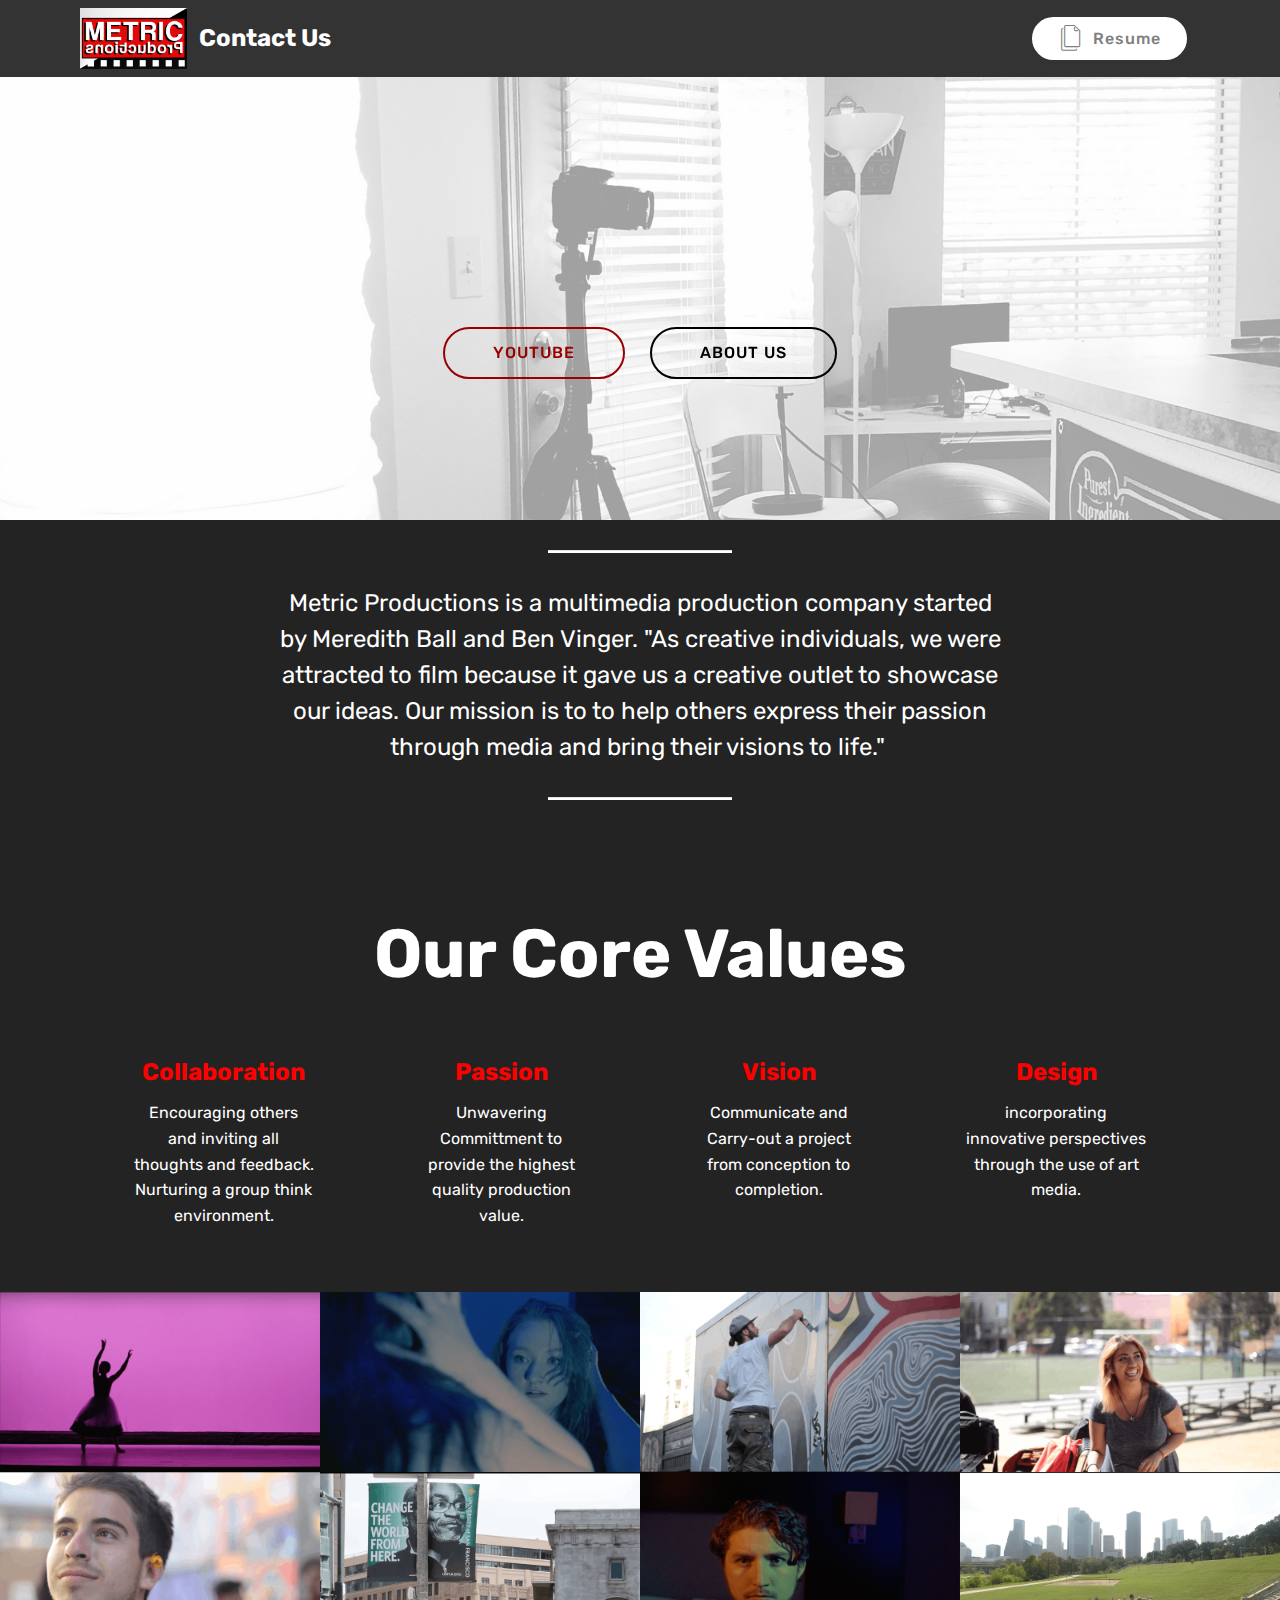
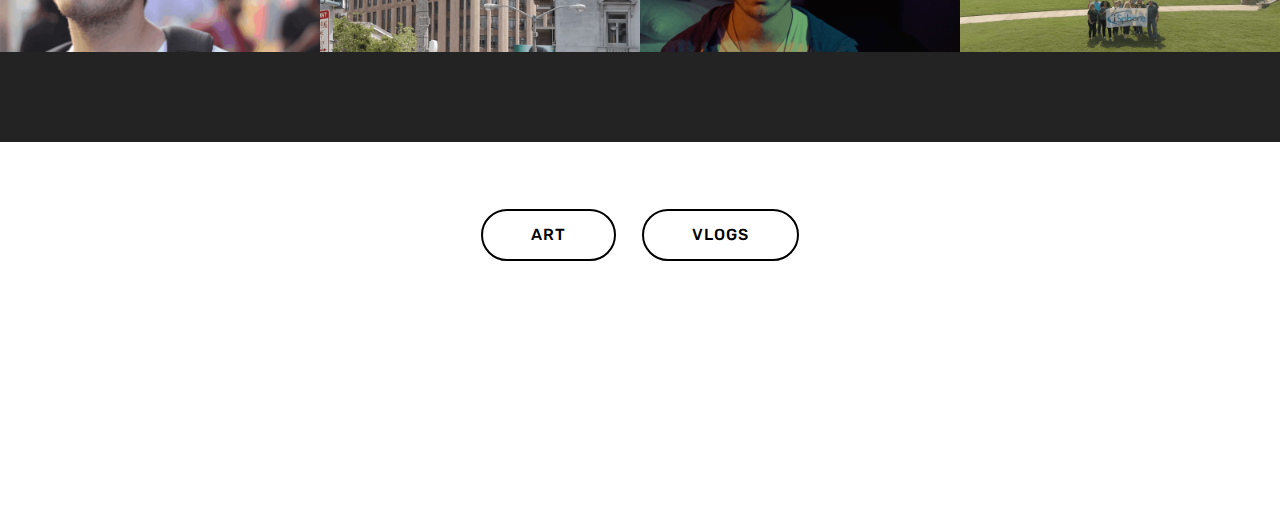
==== commit ea7b4727: "create github pages" ====
--- a/index.html
+++ b/index.html
@@ -58,7 +58,7 @@
     </nav>
 </section>
 
-<section class="engine"><a href="https://mobirise.info/p">site templates free download</a></section><section class="cid-rcUz6mEm0a mbr-parallax-background" id="header2-7">
+<section class="engine"><a href="https://mobirise.info/l">free web templates</a></section><section class="cid-rcUz6mEm0a mbr-parallax-background" id="header2-7">
 
     
 
@@ -120,8 +120,8 @@
             <div class="card p-3 col-12 col-md-6 col-lg-3">
                 <div class="card-wrapper media-container-row media-container-row">
                     <div class="card-box">
-                        <h4 class="card-title pb-3 mbr-fonts-style display-5">
-                            Collaboration</h4>
+                        <h4 class="card-title pb-3 mbr-fonts-style display-5"><strong>
+                            Collaboration</strong></h4>
                         <p class="mbr-text mbr-fonts-style display-7">Encouraging others and inviting all thoughts and feedback. Nurturing a group think environment.</p>
                     </div>
                 </div>
@@ -130,8 +130,8 @@
             <div class="card p-3 col-12 col-md-6 col-12 col-md-6 col-lg-3">
                 <div class="card-wrapper media-container-row">
                     <div class="card-box">
-                        <h4 class="card-title pb-3 mbr-fonts-style display-5">
-                            Passion</h4>
+                        <h4 class="card-title pb-3 mbr-fonts-style display-5"><strong>
+                            Passion</strong></h4>
                         <p class="mbr-text mbr-fonts-style display-7">
                             Unwavering Committment to provide the highest quality production value.</p>
                     </div>
@@ -141,8 +141,8 @@
             <div class="card p-3 col-12 col-md-6 col-lg-3">
                 <div class="card-wrapper media-container-row">
                     <div class="card-box">
-                        <h4 class="card-title pb-3 mbr-fonts-style display-5">
-                            Vision</h4>
+                        <h4 class="card-title pb-3 mbr-fonts-style display-5"><strong>
+                            Vision</strong></h4>
                         <p class="mbr-text mbr-fonts-style display-7">
                             Communicate and Carry-out a project from conception to completion.</p>
                     </div>
@@ -152,8 +152,8 @@
             <div class="card p-3 col-12 col-md-6 col-lg-3">
                 <div class="card-wrapper media-container-row">
                     <div class="card-box">
-                        <h4 class="card-title pb-3 mbr-fonts-style display-5">
-                            Design</h4>
+                        <h4 class="card-title pb-3 mbr-fonts-style display-5"><strong>
+                            Design</strong></h4>
                         <p class="mbr-text mbr-fonts-style display-7">
                             incorporating innovative perspectives through the use of art media.</p>
                     </div>
--- a/assets/mobirise/css/mbr-additional.css
+++ b/assets/mobirise/css/mbr-additional.css
@@ -1543,7 +1543,7 @@
   width: 30px;
   height: 2px;
   border-right: 5px;
-  background-color: #ffffff;
+  background-color: #ff0000;
 }
 .cid-qTkzRZLJNu button.navbar-toggler .hamburger span:nth-child(1) {
   top: 0;
@@ -1760,7 +1760,7 @@
 }
 .cid-qTkzRZLJNu .nav-link:hover,
 .cid-qTkzRZLJNu .dropdown-item:hover {
-  color: #c1c1c1 !important;
+  color: #ff0000 !important;
 }
 .cid-rcUz6mEm0a {
   padding-top: 135px;
@@ -1838,7 +1838,7 @@
   color: #ffffff;
 }
 .cid-rcUOARErnM .card-title {
-  color: #ab2c2c;
+  color: #ff0000;
   text-align: center;
 }
 .cid-rcUizSt6BW {
@@ -2137,7 +2137,7 @@
   width: 30px;
   height: 2px;
   border-right: 5px;
-  background-color: #ffffff;
+  background-color: #ff0000;
 }
 .cid-qTkzRZLJNu button.navbar-toggler .hamburger span:nth-child(1) {
   top: 0;
@@ -2354,7 +2354,7 @@
 }
 .cid-qTkzRZLJNu .nav-link:hover,
 .cid-qTkzRZLJNu .dropdown-item:hover {
-  color: #c1c1c1 !important;
+  color: #ff0000 !important;
 }
 .cid-rcV7k2ti8Q {
   padding-top: 120px;
@@ -2387,6 +2387,73 @@
 }
 .cid-rcV6GeKOU6 .card-wrapper {
   height: 100%;
+}
+.cid-rcWV8ijD2o {
+  padding-top: 45px;
+  padding-bottom: 60px;
+  background-color: #ffffff;
+}
+@media (max-width: 767px) {
+  .cid-rcWV8ijD2o .media-wrap {
+    margin-bottom: 1rem;
+    text-align: center;
+  }
+}
+.cid-rcWV8ijD2o .media-wrap .mbr-iconfont-logo {
+  font-size: 7rem;
+  color: #f36;
+}
+.cid-rcWV8ijD2o .media-wrap img {
+  height: 6rem;
+}
+.cid-rcWV8ijD2o .mbr-text {
+  color: #767676;
+}
+@media (max-width: 767px) {
+  .cid-rcWV8ijD2o .footer-lower .copyright {
+    margin-bottom: 1rem;
+    text-align: center;
+  }
+}
+.cid-rcWV8ijD2o .footer-lower hr {
+  margin: 1rem 0;
+  border-color: #000;
+  opacity: .05;
+}
+.cid-rcWV8ijD2o .footer-lower .social-list {
+  padding-left: 0;
+  margin-bottom: 0;
+  list-style: none;
+  display: flex;
+  -webkit-flex-wrap: wrap;
+  flex-wrap: wrap;
+  -webkit-justify-content: flex-end;
+  justify-content: flex-end;
+}
+.cid-rcWV8ijD2o .footer-lower .social-list .mbr-iconfont-social {
+  font-size: 1.3rem;
+  color: #232323;
+}
+.cid-rcWV8ijD2o .footer-lower .social-list .soc-item {
+  margin: 0 .5rem;
+}
+.cid-rcWV8ijD2o .footer-lower .social-list a {
+  margin: 0;
+  opacity: .5;
+  -webkit-transition: .2s linear;
+  transition: .2s linear;
+}
+.cid-rcWV8ijD2o .footer-lower .social-list a:hover {
+  opacity: 1;
+}
+@media (max-width: 767px) {
+  .cid-rcWV8ijD2o .footer-lower .social-list {
+    -webkit-justify-content: center;
+    justify-content: center;
+  }
+}
+.cid-rcWV8ijD2o .links {
+  color: #ffffff;
 }
 .cid-qTkzRZLJNu .navbar {
   padding: .5rem 0;
@@ -2550,7 +2617,7 @@
   width: 30px;
   height: 2px;
   border-right: 5px;
-  background-color: #ffffff;
+  background-color: #ff0000;
 }
 .cid-qTkzRZLJNu button.navbar-toggler .hamburger span:nth-child(1) {
   top: 0;
@@ -2767,7 +2834,7 @@
 }
 .cid-qTkzRZLJNu .nav-link:hover,
 .cid-qTkzRZLJNu .dropdown-item:hover {
-  color: #c1c1c1 !important;
+  color: #ff0000 !important;
 }
 .cid-rcVh3rOdbZ {
   padding-top: 120px;
@@ -2863,10 +2930,72 @@
     padding-left: 30px;
   }
 }
-.cid-rcVk3pU9XF {
-  padding-top: 90px;
-  padding-bottom: 90px;
-  background: linear-gradient(45deg, #232323, #232323);
+.cid-rcWUgXafIG {
+  padding-top: 45px;
+  padding-bottom: 60px;
+  background-color: #232323;
+}
+@media (max-width: 767px) {
+  .cid-rcWUgXafIG .media-wrap {
+    margin-bottom: 1rem;
+    text-align: center;
+  }
+}
+.cid-rcWUgXafIG .media-wrap .mbr-iconfont-logo {
+  font-size: 7rem;
+  color: #f36;
+}
+.cid-rcWUgXafIG .media-wrap img {
+  height: 6rem;
+}
+.cid-rcWUgXafIG .mbr-text {
+  color: #767676;
+}
+@media (max-width: 767px) {
+  .cid-rcWUgXafIG .footer-lower .copyright {
+    margin-bottom: 1rem;
+    text-align: center;
+  }
+}
+.cid-rcWUgXafIG .footer-lower hr {
+  margin: 1rem 0;
+  border-color: #000;
+  opacity: .05;
+}
+.cid-rcWUgXafIG .footer-lower .social-list {
+  padding-left: 0;
+  margin-bottom: 0;
+  list-style: none;
+  display: flex;
+  -webkit-flex-wrap: wrap;
+  flex-wrap: wrap;
+  -webkit-justify-content: flex-end;
+  justify-content: flex-end;
+}
+.cid-rcWUgXafIG .footer-lower .social-list .mbr-iconfont-social {
+  font-size: 1.3rem;
+  color: #232323;
+}
+.cid-rcWUgXafIG .footer-lower .social-list .soc-item {
+  margin: 0 .5rem;
+}
+.cid-rcWUgXafIG .footer-lower .social-list a {
+  margin: 0;
+  opacity: .5;
+  -webkit-transition: .2s linear;
+  transition: .2s linear;
+}
+.cid-rcWUgXafIG .footer-lower .social-list a:hover {
+  opacity: 1;
+}
+@media (max-width: 767px) {
+  .cid-rcWUgXafIG .footer-lower .social-list {
+    -webkit-justify-content: center;
+    justify-content: center;
+  }
+}
+.cid-rcWUgXafIG .links {
+  color: #ffffff;
 }
 .cid-qTkzRZLJNu .navbar {
   padding: .5rem 0;
@@ -3030,7 +3159,7 @@
   width: 30px;
   height: 2px;
   border-right: 5px;
-  background-color: #ffffff;
+  background-color: #ff0000;
 }
 .cid-qTkzRZLJNu button.navbar-toggler .hamburger span:nth-child(1) {
   top: 0;
@@ -3247,7 +3376,7 @@
 }
 .cid-qTkzRZLJNu .nav-link:hover,
 .cid-qTkzRZLJNu .dropdown-item:hover {
-  color: #c1c1c1 !important;
+  color: #ff0000 !important;
 }
 .cid-rcW6ljfHLO {
   padding-top: 120px;
@@ -3348,6 +3477,73 @@
 .cid-rcW9n1USR8 H2 {
   color: #ffffff;
 }
+.cid-rcWVpgHi6a {
+  padding-top: 45px;
+  padding-bottom: 60px;
+  background-color: #232323;
+}
+@media (max-width: 767px) {
+  .cid-rcWVpgHi6a .media-wrap {
+    margin-bottom: 1rem;
+    text-align: center;
+  }
+}
+.cid-rcWVpgHi6a .media-wrap .mbr-iconfont-logo {
+  font-size: 7rem;
+  color: #f36;
+}
+.cid-rcWVpgHi6a .media-wrap img {
+  height: 6rem;
+}
+.cid-rcWVpgHi6a .mbr-text {
+  color: #767676;
+}
+@media (max-width: 767px) {
+  .cid-rcWVpgHi6a .footer-lower .copyright {
+    margin-bottom: 1rem;
+    text-align: center;
+  }
+}
+.cid-rcWVpgHi6a .footer-lower hr {
+  margin: 1rem 0;
+  border-color: #000;
+  opacity: .05;
+}
+.cid-rcWVpgHi6a .footer-lower .social-list {
+  padding-left: 0;
+  margin-bottom: 0;
+  list-style: none;
+  display: flex;
+  -webkit-flex-wrap: wrap;
+  flex-wrap: wrap;
+  -webkit-justify-content: flex-end;
+  justify-content: flex-end;
+}
+.cid-rcWVpgHi6a .footer-lower .social-list .mbr-iconfont-social {
+  font-size: 1.3rem;
+  color: #232323;
+}
+.cid-rcWVpgHi6a .footer-lower .social-list .soc-item {
+  margin: 0 .5rem;
+}
+.cid-rcWVpgHi6a .footer-lower .social-list a {
+  margin: 0;
+  opacity: .5;
+  -webkit-transition: .2s linear;
+  transition: .2s linear;
+}
+.cid-rcWVpgHi6a .footer-lower .social-list a:hover {
+  opacity: 1;
+}
+@media (max-width: 767px) {
+  .cid-rcWVpgHi6a .footer-lower .social-list {
+    -webkit-justify-content: center;
+    justify-content: center;
+  }
+}
+.cid-rcWVpgHi6a .links {
+  color: #ffffff;
+}
 .cid-qTkzRZLJNu .navbar {
   padding: .5rem 0;
   background: #333333;
@@ -3510,7 +3706,7 @@
   width: 30px;
   height: 2px;
   border-right: 5px;
-  background-color: #ffffff;
+  background-color: #ff0000;
 }
 .cid-qTkzRZLJNu button.navbar-toggler .hamburger span:nth-child(1) {
   top: 0;
@@ -3727,7 +3923,7 @@
 }
 .cid-qTkzRZLJNu .nav-link:hover,
 .cid-qTkzRZLJNu .dropdown-item:hover {
-  color: #c1c1c1 !important;
+  color: #ff0000 !important;
 }
 .cid-rcVWrzVGQ0 {
   padding-top: 120px;
@@ -3807,39 +4003,39 @@
 .cid-rcVWmLlGpR H2 {
   color: #ffffff;
 }
-.cid-rcW39vMYmj {
+.cid-rcWVGjZnfS {
   padding-top: 45px;
-  padding-bottom: 45px;
+  padding-bottom: 60px;
   background-color: #ffffff;
 }
 @media (max-width: 767px) {
-  .cid-rcW39vMYmj .media-wrap {
+  .cid-rcWVGjZnfS .media-wrap {
     margin-bottom: 1rem;
     text-align: center;
   }
 }
-.cid-rcW39vMYmj .media-wrap .mbr-iconfont-logo {
+.cid-rcWVGjZnfS .media-wrap .mbr-iconfont-logo {
   font-size: 7rem;
   color: #f36;
 }
-.cid-rcW39vMYmj .media-wrap img {
+.cid-rcWVGjZnfS .media-wrap img {
   height: 6rem;
 }
-.cid-rcW39vMYmj .mbr-text {
+.cid-rcWVGjZnfS .mbr-text {
   color: #767676;
 }
 @media (max-width: 767px) {
-  .cid-rcW39vMYmj .footer-lower .copyright {
+  .cid-rcWVGjZnfS .footer-lower .copyright {
     margin-bottom: 1rem;
     text-align: center;
   }
 }
-.cid-rcW39vMYmj .footer-lower hr {
+.cid-rcWVGjZnfS .footer-lower hr {
   margin: 1rem 0;
   border-color: #000;
   opacity: .05;
 }
-.cid-rcW39vMYmj .footer-lower .social-list {
+.cid-rcWVGjZnfS .footer-lower .social-list {
   padding-left: 0;
   margin-bottom: 0;
   list-style: none;
@@ -3849,25 +4045,28 @@
   -webkit-justify-content: flex-end;
   justify-content: flex-end;
 }
-.cid-rcW39vMYmj .footer-lower .social-list .mbr-iconfont-social {
+.cid-rcWVGjZnfS .footer-lower .social-list .mbr-iconfont-social {
   font-size: 1.3rem;
   color: #232323;
 }
-.cid-rcW39vMYmj .footer-lower .social-list .soc-item {
+.cid-rcWVGjZnfS .footer-lower .social-list .soc-item {
   margin: 0 .5rem;
 }
-.cid-rcW39vMYmj .footer-lower .social-list a {
+.cid-rcWVGjZnfS .footer-lower .social-list a {
   margin: 0;
   opacity: .5;
   -webkit-transition: .2s linear;
   transition: .2s linear;
 }
-.cid-rcW39vMYmj .footer-lower .social-list a:hover {
+.cid-rcWVGjZnfS .footer-lower .social-list a:hover {
   opacity: 1;
 }
 @media (max-width: 767px) {
-  .cid-rcW39vMYmj .footer-lower .social-list {
+  .cid-rcWVGjZnfS .footer-lower .social-list {
     -webkit-justify-content: center;
     justify-content: center;
   }
 }
+.cid-rcWVGjZnfS .links {
+  color: #ffffff;
+}
